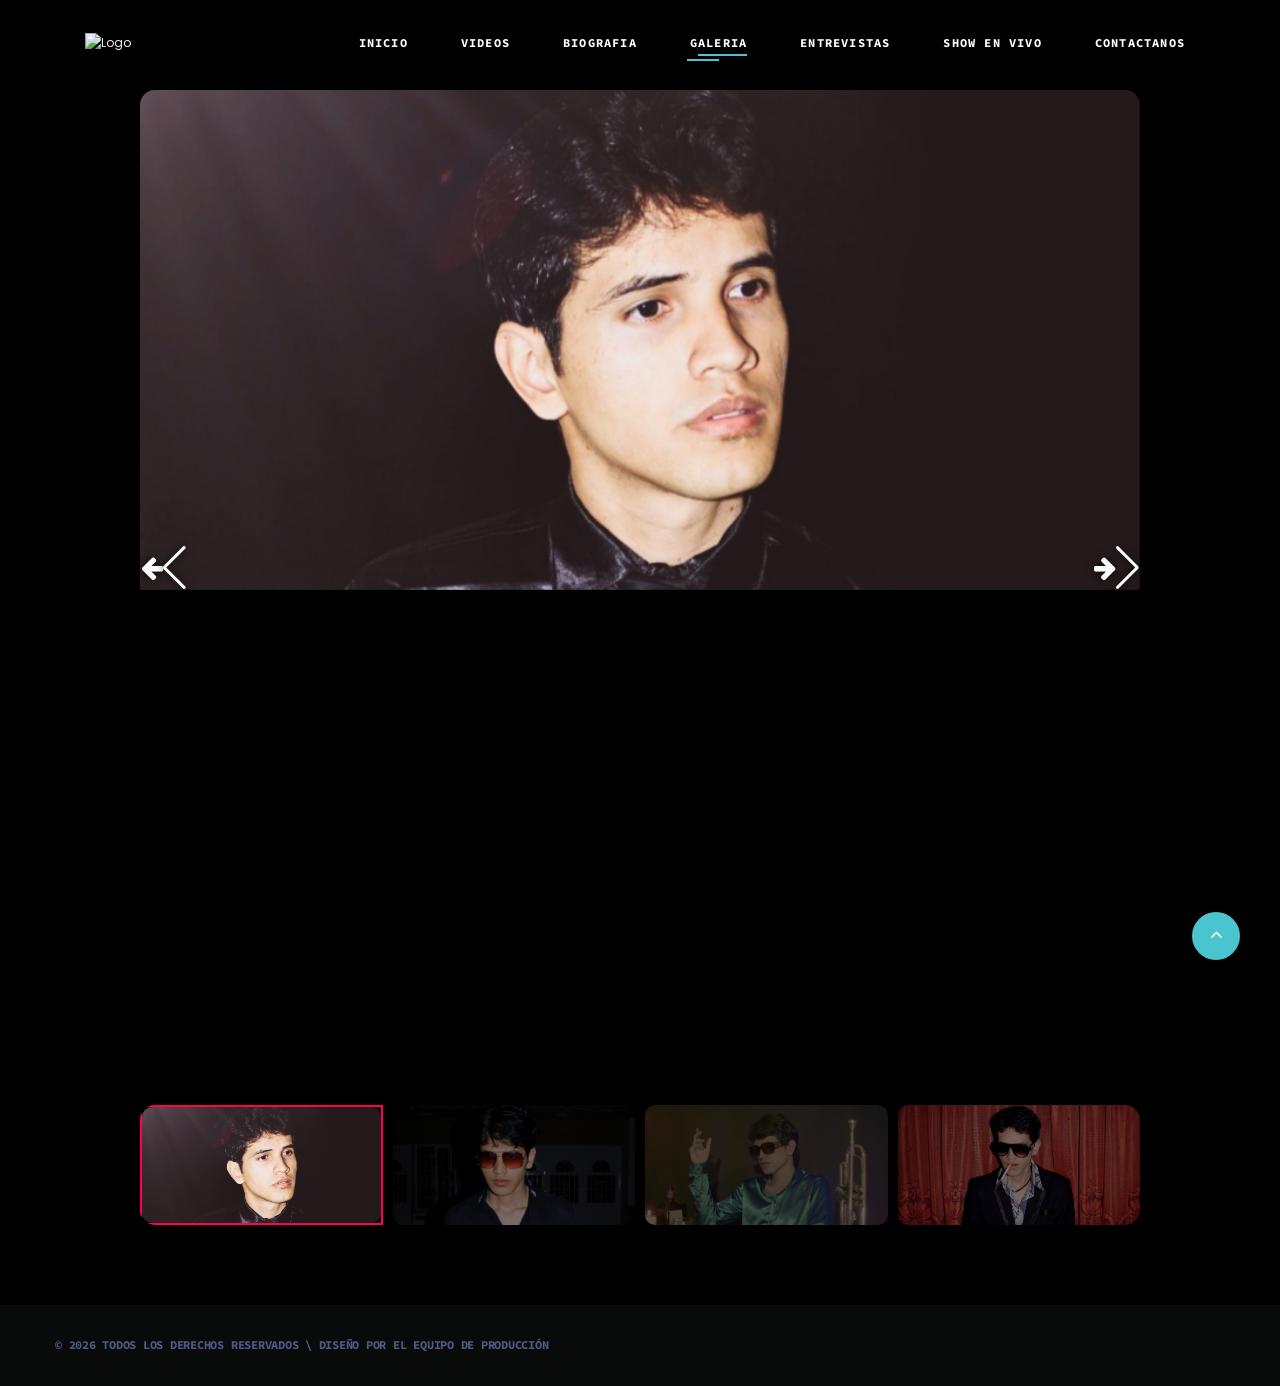
==== galeria.html @ f6b1ffc8 "Daviid glez Pagina web" ====
<!DOCTYPE html>
<html class="wide wow-animation" lang="en">
  <head>
    <title>Galeria</title>
    <meta charset="utf-8">
    <meta name="viewport" content="width=device-width, height=device-height, initial-scale=1.0">
    <meta http-equiv="X-UA-Compatible" content="IE=edge">
    <link rel="icon" href="imagenes/logo.png">
    <link rel="stylesheet" type="text/css" href="//fonts.googleapis.com/css?family=Lato:400,700%7COpen+Sans:400,600,700%7CSource+Code+Pro:300,400,500,600,700,900%7CNothing+You+Could+Do%7CPoppins:400,500">
    <link rel="stylesheet" href="css/bootstrap.css">
    <link rel="stylesheet" href="css/fonts.css">
    <link rel="stylesheet" href="css/style.css">
    <link rel="stylesheet" href="css/style10.css">

    <!-- SwiperJS CSS -->
    <link rel="stylesheet" href="https://cdn.jsdelivr.net/npm/swiper@11/swiper-bundle.min.css" />
    <!-- Lightbox2 CSS -->
    <link href="https://cdnjs.cloudflare.com/ajax/libs/lightbox2/2.11.4/css/lightbox.min.css" rel="stylesheet" />

    <style>
      /* Panel IE */
      .ie-panel {
        display: none;
        background: #212121;
        padding: 10px 0;
        box-shadow: 3px 3px 5px 0 rgba(0,0,0,.3);
        clear: both;
        text-align:center;
        position: relative;
        z-index: 1;
      }
      html.ie-10 .ie-panel, html.lt-ie-10 .ie-panel {display: block;}

      /* ===== Ajustes del logo ===== */
      .rd-navbar-panel {
        display: flex;
        align-items: center;
        justify-content: space-between;
        padding: 8px 15px;
      }

      .rd-navbar-toggle {
        margin-right: 10px;
      }

      .rd-navbar-brand {
        display: flex;
        align-items: center;
        justify-content: center;
        padding: 5px 15px;
      }

      .rd-navbar-brand img {
        max-height: 55px;   /* tamaño en escritorio */
        height: auto;
        width: auto;
        display: block;
      }

      @media (max-width: 768px) {
        .rd-navbar-brand img {
          max-height: 45px; /* tamaño en móvil */
        }
      }

      /* ===== Carrusel principal ===== */
      .swiper {
        width: 100%;
        max-width: 1000px;
        margin: 40px auto;
        border-radius: 15px;
        overflow: hidden;
        box-shadow: 0 10px 25px rgba(0,0,0,0.4);
      }
      .swiper-slide img {
        width: 100%;
        height: 500px;
        object-fit: cover;
        cursor: zoom-in;
      }

      /* Miniaturas */
      .swiper-thumbs {
        height: 120px;
        margin-top: 15px;
      }
      .swiper-thumbs .swiper-slide {
        opacity: 0.5;
        cursor: pointer;
      }
      .swiper-thumbs .swiper-slide-thumb-active {
        opacity: 1;
        border: 2px solid #ff0055;
      }
      .swiper-thumbs img {
        width: 100%;
        height: 100%;
        object-fit: cover;
        border-radius: 10px;
      }

      /* Flechas */
      .swiper-button-next, .swiper-button-prev {
        color: #fff;
        text-shadow: 0 0 10px rgba(0,0,0,0.8);
      }

      @media (max-width: 768px) {
        .swiper-slide img {
          height: 300px;
        }
        .swiper-thumbs {
          height: 80px;
        }
      }
    </style>
  </head>
  <body>
    <div class="ie-panel">
      <a href="http://windows.microsoft.com/en-US/internet-explorer/">
        <img src="images/ie8-panel/warning_bar_0000_us.jpg" height="42" width="820"
             alt="You are using an outdated browser. For a faster, safer browsing experience, upgrade for free today.">
      </a>
    </div>
    <div class="preloader">
      <div class="preloader-body">
        <div class="cssload-container"></div>
      </div>
    </div>

    <div class="page">
      <!-- Header -->
      <header class="section page-header">
        <div class="rd-navbar-wrap" style="position: fixed; top: 0; width: 100%; z-index: 100;">
          <nav class="rd-navbar rd-navbar-classic" data-layout="rd-navbar-fixed"
            data-sm-layout="rd-navbar-fixed" data-md-layout="rd-navbar-fixed"
            data-lg-layout="rd-navbar-fixed" data-lg-device-layout="rd-navbar-fixed"
            data-xl-layout="rd-navbar-static" data-xl-device-layout="rd-navbar-static"
            data-xxl-layout="rd-navbar-static" data-xxl-device-layout="rd-navbar-static"
            data-lg-stick-up-offset="46px" data-xl-stick-up-offset="46px"
            data-xxl-stick-up-offset="46px" data-lg-stick-up="true"
            data-xl-stick-up="true" data-xxl-stick-up="true">
            
            <div class="rd-navbar-main-outer">
              <div class="rd-navbar-main">
                <div class="rd-navbar-panel">
                  <div class="rd-navbar-brand">
                    <a class="brand" href="/galeria.html">
                      <img src="imagenes/logo.png" alt="Logo"/>
                    </a>
                  </div>
                  <button class="rd-navbar-toggle" data-rd-navbar-toggle=".rd-navbar-nav-wrap"><span></span></button>
                </div>
                <div class="rd-navbar-main-element">
                  <div class="rd-navbar-nav-wrap">
                    <ul class="rd-navbar-nav">
                      <li class="rd-nav-item"><a class="rd-nav-link" href="princi.html">INICIO</a></li>
                      <li class="rd-nav-item"><a class="rd-nav-link" href="Videos.html">VIDEOS</a></li>
                      <li class="rd-nav-item"><a class="rd-nav-link" href="about.html">BIOGRAFIA</a></li>
                      <li class="rd-nav-item active"><a class="rd-nav-link" href="galeria.html">GALERIA</a></li>
                      <li class="rd-nav-item"><a class="rd-nav-link" href="entrevistas.html">ENTREVISTAS</a></li>
                      <li class="rd-nav-item"><a class="rd-nav-link" href="show en vivo/index.html">SHOW EN VIVO</a></li>
                      <li class="rd-nav-item"><a class="rd-nav-link" href="Formulario.html">CONTACTANOS</a></li>
                    </ul>
                  </div>
                </div>
          </nav>
        </div>
      </header>
      <!-- Carrusel Galería con Lightbox -->
      <section>
        <div class="swiper mySwiper2">
          <div class="swiper-wrapper">
            <div class="swiper-slide">
              <a href="imagenes/2.jpg" data-lightbox="galeria" data-title="Imagen 1">
                <img src="imagenes/2.jpg" alt="Imagen 1">
              </a>
            </div>
            <div class="swiper-slide">
              <a href="imagenes/3.jpg" data-lightbox="galeria" data-title="Imagen 2">
                <img src="imagenes/3.jpg" alt="Imagen 2">
              </a>
            </div>
            <div class="swiper-slide">
              <a href="imagenes/4.jpg" data-lightbox="galeria" data-title="Imagen 3">
                <img src="imagenes/4.jpg" alt="Imagen 3">
             </a>
            </div>
            <div class="swiper-slide">
              <a href="imagenes/6.jpg" data-lightbox="galeria" data-title="Imagen 4">
                <img src="imagenes/6.jpg" alt="Imagen 5">
              </a>
              <div class="swiper-slide">
              <a href="imagenes/7.jpg" data-lightbox="galeria" data-title="Imagen 4">
                <img src="imagenes/7.jpg" alt="Imagen 5">
              </a>
            </div>
          </div>
          <!-- Flechas -->
          <div class="swiper-button-next"></div>
          <div class="swiper-button-prev"></div>
        </div>

        <!-- Miniaturas -->
        <div class="swiper mySwiper swiper-thumbs">
          <div class="swiper-wrapper">
            <div class="swiper-slide"><img src="imagenes/2.jpg"></div>
            <div class="swiper-slide"><img src="imagenes/3.jpg"></div>
            <div class="swiper-slide"><img src="imagenes/4.jpg"></div>
            <div class="swiper-slide"><img src="imagenes/6.jpg"></div>
            <div class="swiper-slide"><img src="imagenes/7.jpg"></div>
          </div>
        </div>
      </section>

      <!-- Footer -->
      <footer class="section footer-classic bg-default">
        <div class="container">
          <div class="row row-15">
            <div class="col-sm-6">
              <p class="rights">&copy; <span class="copyright-year"></span> Todos los derechos reservados \
                Diseño por el <a>Equipo de producción</a>
              </p>
            </div>
          </div>
        </div>
      </footer>
    </div>

    <div class="snackbars" id="form-output-global"></div>
    <script src="js/core.min.js"></script>
    <script src="js/script.js"></script>

    <!-- SwiperJS -->
    <script src="https://cdn.jsdelivr.net/npm/swiper@11/swiper-bundle.min.js"></script>
    <!-- Lightbox2 JS -->
    <script src="https://cdnjs.cloudflare.com/ajax/libs/lightbox2/2.11.4/js/lightbox.min.js"></script>

    <script>
      var swiperThumbs = new Swiper(".mySwiper", {
        spaceBetween: 10,
        slidesPerView: 4,
        freeMode: true,
        watchSlidesProgress: true,
      });

      var swiperMain = new Swiper(".mySwiper2", {
        spaceBetween: 10,
        loop: true,
        autoplay: {
          delay: 3000,
          disableOnInteraction: false,
        },
        navigation: {
          nextEl: ".swiper-button-next",
          prevEl: ".swiper-button-prev",
        },
        thumbs: {
          swiper: swiperThumbs,
        },
      });
    </script>
  </body>
</html>
---- css/fonts.css ----
/*
* Fonts
*//*
* Font Awesome Icons 4.7.0
*/@font-face {	font-family: 'FontAwesome';	src: url("../fonts/fontawesome-webfont.eot?v=4.7.0");	src: url("../fonts/fontawesome-webfont.eot?#iefix&v=4.7.0") format("embedded-opentype"), url("../fonts/fontawesome-webfont.woff2?v=4.7.0") format("woff2"), url("../fonts/fontawesome-webfont.woff?v=4.7.0") format("woff"), url("../fonts/fontawesome-webfont.ttf?v=4.7.0") format("truetype"), url("../fonts/fontawesome-webfont.svg?v=4.7.0#fontawesomeregular") format("svg");	font-weight: normal;	font-style: normal;}.fa {	display: inline-block;	font-family: 'FontAwesome';	font-size: inherit;	text-rendering: auto;	-webkit-font-smoothing: antialiased;	-moz-osx-font-smoothing: grayscale;}[class*='fa-']:before {	font-weight: 400;	font-family: 'FontAwesome';}/* makes the font 33% larger relative to the icon container */.fa-lg {	font-size: 1.33333333em;	line-height: 0.75em;	vertical-align: -15%;}.fa-2x {	font-size: 2em;}.fa-3x {	font-size: 3em;}.fa-4x {	font-size: 4em;}.fa-5x {	font-size: 5em;}.fa-fw {	width: 1.28571429em;	text-align: center;}.fa-ul {	padding-left: 0;	margin-left: 2.14285714em;	list-style-type: none;}.fa-ul > li {	position: relative;}.fa-li {	position: absolute;	left: -2.14285714em;	width: 2.14285714em;	top: 0.14285714em;	text-align: center;}.fa-li.fa-lg {	left: -1.85714286em;}.fa-border {	padding: .2em .25em .15em;	border: solid 0.08em #eeeeee;	border-radius: .1em;}.fa-pull-left {	float: left;}.fa-pull-right {	float: right;}.fa.fa-pull-left {	margin-right: .3em;}.fa.fa-pull-right {	margin-left: .3em;}/* Deprecated as of 4.4.0 */.pull-right {	float: right;}.pull-left {	float: left;}.fa.pull-left {	margin-right: .3em;}.fa.pull-right {	margin-left: .3em;}.fa-spin {	-webkit-animation: fa-spin 2s infinite linear;	animation: fa-spin 2s infinite linear;}.fa-pulse {	-webkit-animation: fa-spin 1s infinite steps(8);	animation: fa-spin 1s infinite steps(8);}@-webkit-keyframes fa-spin {	0% {		-webkit-transform: rotate(0deg);		transform: rotate(0deg);	}	100% {		-webkit-transform: rotate(359deg);		transform: rotate(359deg);	}}@keyframes fa-spin {	0% {		-webkit-transform: rotate(0deg);		transform: rotate(0deg);	}	100% {		-webkit-transform: rotate(359deg);		transform: rotate(359deg);	}}.fa-rotate-90 {	-ms-filter: "progid:DXImageTransform.Microsoft.BasicImage(rotation=1)";	-webkit-transform: rotate(90deg);	-ms-transform: rotate(90deg);	transform: rotate(90deg);}.fa-rotate-180 {	-ms-filter: "progid:DXImageTransform.Microsoft.BasicImage(rotation=2)";	-webkit-transform: rotate(180deg);	-ms-transform: rotate(180deg);	transform: rotate(180deg);}.fa-rotate-270 {	-ms-filter: "progid:DXImageTransform.Microsoft.BasicImage(rotation=3)";	-webkit-transform: rotate(270deg);	-ms-transform: rotate(270deg);	transform: rotate(270deg);}.fa-flip-horizontal {	-ms-filter: "progid:DXImageTransform.Microsoft.BasicImage(rotation=0, mirror=1)";	-webkit-transform: scale(-1, 1);	-ms-transform: scale(-1, 1);	transform: scale(-1, 1);}.fa-flip-vertical {	-ms-filter: "progid:DXImageTransform.Microsoft.BasicImage(rotation=2, mirror=1)";	-webkit-transform: scale(1, -1);	-ms-transform: scale(1, -1);	transform: scale(1, -1);}:root .fa-rotate-90,:root .fa-rotate-180,:root .fa-rotate-270,:root .fa-flip-horizontal,:root .fa-flip-vertical {	filter: none;}.fa-stack {	position: relative;	display: inline-block;	width: 2em;	height: 2em;	line-height: 2em;	vertical-align: middle;}.fa-stack-1x,.fa-stack-2x {	position: absolute;	left: 0;	width: 100%;	text-align: center;}.fa-stack-1x {	line-height: inherit;}.fa-stack-2x {	font-size: 2em;}.fa-inverse {	color: #ffffff;}/* Font Awesome uses the Unicode Private Use Area (PUA) to ensure screen
   readers do not read off random characters that represent icons */.fa-glass:before {	content: "\f000";}.fa-music:before {	content: "\f001";}.fa-search:before {	content: "\f002";}.fa-envelope-o:before {	content: "\f003";}.fa-heart:before {	content: "\f004";}.fa-star:before {	content: "\f005";}.fa-star-o:before {	content: "\f006";}.fa-user:before {	content: "\f007";}.fa-film:before {	content: "\f008";}.fa-th-large:before {	content: "\f009";}.fa-th:before {	content: "\f00a";}.fa-th-list:before {	content: "\f00b";}.fa-check:before {	content: "\f00c";}.fa-remove:before,.fa-close:before,.fa-times:before {	content: "\f00d";}.fa-search-plus:before {	content: "\f00e";}.fa-search-minus:before {	content: "\f010";}.fa-power-off:before {	content: "\f011";}.fa-signal:before {	content: "\f012";}.fa-gear:before,.fa-cog:before {	content: "\f013";}.fa-trash-o:before {	content: "\f014";}.fa-home:before {	content: "\f015";}.fa-file-o:before {	content: "\f016";}.fa-clock-o:before {	content: "\f017";}.fa-road:before {	content: "\f018";}.fa-download:before {	content: "\f019";}.fa-arrow-circle-o-down:before {	content: "\f01a";}.fa-arrow-circle-o-up:before {	content: "\f01b";}.fa-inbox:before {	content: "\f01c";}.fa-play-circle-o:before {	content: "\f01d";}.fa-rotate-right:before,.fa-repeat:before {	content: "\f01e";}.fa-refresh:before {	content: "\f021";}.fa-list-alt:before {	content: "\f022";}.fa-lock:before {	content: "\f023";}.fa-flag:before {	content: "\f024";}.fa-headphones:before {	content: "\f025";}.fa-volume-off:before {	content: "\f026";}.fa-volume-down:before {	content: "\f027";}.fa-volume-up:before {	content: "\f028";}.fa-qrcode:before {	content: "\f029";}.fa-barcode:before {	content: "\f02a";}.fa-tag:before {	content: "\f02b";}.fa-tags:before {	content: "\f02c";}.fa-book:before {	content: "\f02d";}.fa-bookmark:before {	content: "\f02e";}.fa-print:before {	content: "\f02f";}.fa-camera:before {	content: "\f030";}.fa-font:before {	content: "\f031";}.fa-bold:before {	content: "\f032";}.fa-italic:before {	content: "\f033";}.fa-text-height:before {	content: "\f034";}.fa-text-width:before {	content: "\f035";}.fa-align-left:before {	content: "\f036";}.fa-align-center:before {	content: "\f037";}.fa-align-right:before {	content: "\f038";}.fa-align-justify:before {	content: "\f039";}.fa-list:before {	content: "\f03a";}.fa-dedent:before,.fa-outdent:before {	content: "\f03b";}.fa-indent:before {	content: "\f03c";}.fa-video-camera:before {	content: "\f03d";}.fa-photo:before,.fa-image:before,.fa-picture-o:before {	content: "\f03e";}.fa-pencil:before {	content: "\f040";}.fa-map-marker:before {	content: "\f041";}.fa-adjust:before {	content: "\f042";}.fa-tint:before {	content: "\f043";}.fa-edit:before,.fa-pencil-square-o:before {	content: "\f044";}.fa-share-square-o:before {	content: "\f045";}.fa-check-square-o:before {	content: "\f046";}.fa-arrows:before {	content: "\f047";}.fa-step-backward:before {	content: "\f048";}.fa-fast-backward:before {	content: "\f049";}.fa-backward:before {	content: "\f04a";}.fa-play:before {	content: "\f04b";}.fa-pause:before {	content: "\f04c";}.fa-stop:before {	content: "\f04d";}.fa-forward:before {	content: "\f04e";}.fa-fast-forward:before {	content: "\f050";}.fa-step-forward:before {	content: "\f051";}.fa-eject:before {	content: "\f052";}.fa-chevron-left:before {	content: "\f053";}.fa-chevron-right:before {	content: "\f054";}.fa-plus-circle:before {	content: "\f055";}.fa-minus-circle:before {	content: "\f056";}.fa-times-circle:before {	content: "\f057";}.fa-check-circle:before {	content: "\f058";}.fa-question-circle:before {	content: "\f059";}.fa-info-circle:before {	content: "\f05a";}.fa-crosshairs:before {	content: "\f05b";}.fa-times-circle-o:before {	content: "\f05c";}.fa-check-circle-o:before {	content: "\f05d";}.fa-ban:before {	content: "\f05e";}.fa-arrow-left:before {	content: "\f060";}.fa-arrow-right:before {	content: "\f061";}.fa-arrow-up:before {	content: "\f062";}.fa-arrow-down:before {	content: "\f063";}.fa-mail-forward:before,.fa-share:before {	content: "\f064";}.fa-expand:before {	content: "\f065";}.fa-compress:before {	content: "\f066";}.fa-plus:before {	content: "\f067";}.fa-minus:before {	content: "\f068";}.fa-asterisk:before {	content: "\f069";}.fa-exclamation-circle:before {	content: "\f06a";}.fa-gift:before {	content: "\f06b";}.fa-leaf:before {	content: "\f06c";}.fa-fire:before {	content: "\f06d";}.fa-eye:before {	content: "\f06e";}.fa-eye-slash:before {	content: "\f070";}.fa-warning:before,.fa-exclamation-triangle:before {	content: "\f071";}.fa-plane:before {	content: "\f072";}.fa-calendar:before {	content: "\f073";}.fa-random:before {	content: "\f074";}.fa-comment:before {	content: "\f075";}.fa-magnet:before {	content: "\f076";}.fa-chevron-up:before {	content: "\f077";}.fa-chevron-down:before {	content: "\f078";}.fa-retweet:before {	content: "\f079";}.fa-shopping-cart:before {	content: "\f07a";}.fa-folder:before {	content: "\f07b";}.fa-folder-open:before {	content: "\f07c";}.fa-arrows-v:before {	content: "\f07d";}.fa-arrows-h:before {	content: "\f07e";}.fa-bar-chart-o:before,.fa-bar-chart:before {	content: "\f080";}.fa-twitter-square:before {	content: "\f081";}.fa-facebook-square:before {	content: "\f082";}.fa-camera-retro:before {	content: "\f083";}.fa-key:before {	content: "\f084";}.fa-gears:before,.fa-cogs:before {	content: "\f085";}.fa-comments:before {	content: "\f086";}.fa-thumbs-o-up:before {	content: "\f087";}.fa-thumbs-o-down:before {	content: "\f088";}.fa-star-half:before {	content: "\f089";}.fa-heart-o:before {	content: "\f08a";}.fa-sign-out:before {	content: "\f08b";}.fa-linkedin-square:before {	content: "\f08c";}.fa-thumb-tack:before {	content: "\f08d";}.fa-external-link:before {	content: "\f08e";}.fa-sign-in:before {	content: "\f090";}.fa-trophy:before {	content: "\f091";}.fa-github-square:before {	content: "\f092";}.fa-upload:before {	content: "\f093";}.fa-lemon-o:before {	content: "\f094";}.fa-phone:before {	content: "\f095";}.fa-square-o:before {	content: "\f096";}.fa-bookmark-o:before {	content: "\f097";}.fa-phone-square:before {	content: "\f098";}.fa-twitter:before {	content: "\f099";}.fa-facebook-f:before,.fa-facebook:before {	content: "\f09a";}.fa-github:before {	content: "\f09b";}.fa-unlock:before {	content: "\f09c";}.fa-credit-card:before {	content: "\f09d";}.fa-feed:before,.fa-rss:before {	content: "\f09e";}.fa-hdd-o:before {	content: "\f0a0";}.fa-bullhorn:before {	content: "\f0a1";}.fa-bell:before {	content: "\f0f3";}.fa-certificate:before {	content: "\f0a3";}.fa-hand-o-right:before {	content: "\f0a4";}.fa-hand-o-left:before {	content: "\f0a5";}.fa-hand-o-up:before {	content: "\f0a6";}.fa-hand-o-down:before {	content: "\f0a7";}.fa-arrow-circle-left:before {	content: "\f0a8";}.fa-arrow-circle-right:before {	content: "\f0a9";}.fa-arrow-circle-up:before {	content: "\f0aa";}.fa-arrow-circle-down:before {	content: "\f0ab";}.fa-globe:before {	content: "\f0ac";}.fa-wrench:before {	content: "\f0ad";}.fa-tasks:before {	content: "\f0ae";}.fa-filter:before {	content: "\f0b0";}.fa-briefcase:before {	content: "\f0b1";}.fa-arrows-alt:before {	content: "\f0b2";}.fa-group:before,.fa-users:before {	content: "\f0c0";}.fa-chain:before,.fa-link:before {	content: "\f0c1";}.fa-cloud:before {	content: "\f0c2";}.fa-flask:before {	content: "\f0c3";}.fa-cut:before,.fa-scissors:before {	content: "\f0c4";}.fa-copy:before,.fa-files-o:before {	content: "\f0c5";}.fa-paperclip:before {	content: "\f0c6";}.fa-save:before,.fa-floppy-o:before {	content: "\f0c7";}.fa-square:before {	content: "\f0c8";}.fa-navicon:before,.fa-reorder:before,.fa-bars:before {	content: "\f0c9";}.fa-list-ul:before {	content: "\f0ca";}.fa-list-ol:before {	content: "\f0cb";}.fa-strikethrough:before {	content: "\f0cc";}.fa-underline:before {	content: "\f0cd";}.fa-table:before {	content: "\f0ce";}.fa-magic:before {	content: "\f0d0";}.fa-truck:before {	content: "\f0d1";}.fa-pinterest:before {	content: "\f0d2";}.fa-pinterest-square:before {	content: "\f0d3";}.fa-google-plus-square:before {	content: "\f0d4";}.fa-google-plus:before {	content: "\f0d5";}.fa-money:before {	content: "\f0d6";}.fa-caret-down:before {	content: "\f0d7";}.fa-caret-up:before {	content: "\f0d8";}.fa-caret-left:before {	content: "\f0d9";}.fa-caret-right:before {	content: "\f0da";}.fa-columns:before {	content: "\f0db";}.fa-unsorted:before,.fa-sort:before {	content: "\f0dc";}.fa-sort-down:before,.fa-sort-desc:before {	content: "\f0dd";}.fa-sort-up:before,.fa-sort-asc:before {	content: "\f0de";}.fa-envelope:before {	content: "\f0e0";}.fa-linkedin:before {	content: "\f0e1";}.fa-rotate-left:before,.fa-undo:before {	content: "\f0e2";}.fa-legal:before,.fa-gavel:before {	content: "\f0e3";}.fa-dashboard:before,.fa-tachometer:before {	content: "\f0e4";}.fa-comment-o:before {	content: "\f0e5";}.fa-comments-o:before {	content: "\f0e6";}.fa-flash:before,.fa-bolt:before {	content: "\f0e7";}.fa-sitemap:before {	content: "\f0e8";}.fa-umbrella:before {	content: "\f0e9";}.fa-paste:before,.fa-clipboard:before {	content: "\f0ea";}.fa-lightbulb-o:before {	content: "\f0eb";}.fa-exchange:before {	content: "\f0ec";}.fa-cloud-download:before {	content: "\f0ed";}.fa-cloud-upload:before {	content: "\f0ee";}.fa-user-md:before {	content: "\f0f0";}.fa-stethoscope:before {	content: "\f0f1";}.fa-suitcase:before {	content: "\f0f2";}.fa-bell-o:before {	content: "\f0a2";}.fa-coffee:before {	content: "\f0f4";}.fa-cutlery:before {	content: "\f0f5";}.fa-file-text-o:before {	content: "\f0f6";}.fa-building-o:before {	content: "\f0f7";}.fa-hospital-o:before {	content: "\f0f8";}.fa-ambulance:before {	content: "\f0f9";}.fa-medkit:before {	content: "\f0fa";}.fa-fighter-jet:before {	content: "\f0fb";}.fa-beer:before {	content: "\f0fc";}.fa-h-square:before {	content: "\f0fd";}.fa-plus-square:before {	content: "\f0fe";}.fa-angle-double-left:before {	content: "\f100";}.fa-angle-double-right:before {	content: "\f101";}.fa-angle-double-up:before {	content: "\f102";}.fa-angle-double-down:before {	content: "\f103";}.fa-angle-left:before {	content: "\f104";}.fa-angle-right:before {	content: "\f105";}.fa-angle-up:before {	content: "\f106";}.fa-angle-down:before {	content: "\f107";}.fa-desktop:before {	content: "\f108";}.fa-laptop:before {	content: "\f109";}.fa-tablet:before {	content: "\f10a";}.fa-mobile-phone:before,.fa-mobile:before {	content: "\f10b";}.fa-circle-o:before {	content: "\f10c";}.fa-quote-left:before {	content: "\f10d";}.fa-quote-right:before {	content: "\f10e";}.fa-spinner:before {	content: "\f110";}.fa-circle:before {	content: "\f111";}.fa-mail-reply:before,.fa-reply:before {	content: "\f112";}.fa-github-alt:before {	content: "\f113";}.fa-folder-o:before {	content: "\f114";}.fa-folder-open-o:before {	content: "\f115";}.fa-smile-o:before {	content: "\f118";}.fa-frown-o:before {	content: "\f119";}.fa-meh-o:before {	content: "\f11a";}.fa-gamepad:before {	content: "\f11b";}.fa-keyboard-o:before {	content: "\f11c";}.fa-flag-o:before {	content: "\f11d";}.fa-flag-checkered:before {	content: "\f11e";}.fa-terminal:before {	content: "\f120";}.fa-code:before {	content: "\f121";}.fa-mail-reply-all:before,.fa-reply-all:before {	content: "\f122";}.fa-star-half-empty:before,.fa-star-half-full:before,.fa-star-half-o:before {	content: "\f123";}.fa-location-arrow:before {	content: "\f124";}.fa-crop:before {	content: "\f125";}.fa-code-fork:before {	content: "\f126";}.fa-unlink:before,.fa-chain-broken:before {	content: "\f127";}.fa-question:before {	content: "\f128";}.fa-info:before {	content: "\f129";}.fa-exclamation:before {	content: "\f12a";}.fa-superscript:before {	content: "\f12b";}.fa-subscript:before {	content: "\f12c";}.fa-eraser:before {	content: "\f12d";}.fa-puzzle-piece:before {	content: "\f12e";}.fa-microphone:before {	content: "\f130";}.fa-microphone-slash:before {	content: "\f131";}.fa-shield:before {	content: "\f132";}.fa-calendar-o:before {	content: "\f133";}.fa-fire-extinguisher:before {	content: "\f134";}.fa-rocket:before {	content: "\f135";}.fa-maxcdn:before {	content: "\f136";}.fa-chevron-circle-left:before {	content: "\f137";}.fa-chevron-circle-right:before {	content: "\f138";}.fa-chevron-circle-up:before {	content: "\f139";}.fa-chevron-circle-down:before {	content: "\f13a";}.fa-html5:before {	content: "\f13b";}.fa-css3:before {	content: "\f13c";}.fa-anchor:before {	content: "\f13d";}.fa-unlock-alt:before {	content: "\f13e";}.fa-bullseye:before {	content: "\f140";}.fa-ellipsis-h:before {	content: "\f141";}.fa-ellipsis-v:before {	content: "\f142";}.fa-rss-square:before {	content: "\f143";}.fa-play-circle:before {	content: "\f144";}.fa-ticket:before {	content: "\f145";}.fa-minus-square:before {	content: "\f146";}.fa-minus-square-o:before {	content: "\f147";}.fa-level-up:before {	content: "\f148";}.fa-level-down:before {	content: "\f149";}.fa-check-square:before {	content: "\f14a";}.fa-pencil-square:before {	content: "\f14b";}.fa-external-link-square:before {	content: "\f14c";}.fa-share-square:before {	content: "\f14d";}.fa-compass:before {	content: "\f14e";}.fa-toggle-down:before,.fa-caret-square-o-down:before {	content: "\f150";}.fa-toggle-up:before,.fa-caret-square-o-up:before {	content: "\f151";}.fa-toggle-right:before,.fa-caret-square-o-right:before {	content: "\f152";}.fa-euro:before,.fa-eur:before {	content: "\f153";}.fa-gbp:before {	content: "\f154";}.fa-dollar:before,.fa-usd:before {	content: "\f155";}.fa-rupee:before,.fa-inr:before {	content: "\f156";}.fa-cny:before,.fa-rmb:before,.fa-yen:before,.fa-jpy:before {	content: "\f157";}.fa-ruble:before,.fa-rouble:before,.fa-rub:before {	content: "\f158";}.fa-won:before,.fa-krw:before {	content: "\f159";}.fa-bitcoin:before,.fa-btc:before {	content: "\f15a";}.fa-file:before {	content: "\f15b";}.fa-file-text:before {	content: "\f15c";}.fa-sort-alpha-asc:before {	content: "\f15d";}.fa-sort-alpha-desc:before {	content: "\f15e";}.fa-sort-amount-asc:before {	content: "\f160";}.fa-sort-amount-desc:before {	content: "\f161";}.fa-sort-numeric-asc:before {	content: "\f162";}.fa-sort-numeric-desc:before {	content: "\f163";}.fa-thumbs-up:before {	content: "\f164";}.fa-thumbs-down:before {	content: "\f165";}.fa-youtube-square:before {	content: "\f166";}.fa-youtube:before {	content: "\f167";}.fa-xing:before {	content: "\f168";}.fa-xing-square:before {	content: "\f169";}.fa-youtube-play:before {	content: "\f16a";}.fa-dropbox:before {	content: "\f16b";}.fa-stack-overflow:before {	content: "\f16c";}.fa-instagram:before {	content: "\f16d";}.fa-flickr:before {	content: "\f16e";}.fa-adn:before {	content: "\f170";}.fa-bitbucket:before {	content: "\f171";}.fa-bitbucket-square:before {	content: "\f172";}.fa-tumblr:before {	content: "\f173";}.fa-tumblr-square:before {	content: "\f174";}.fa-long-arrow-down:before {	content: "\f175";}.fa-long-arrow-up:before {	content: "\f176";}.fa-long-arrow-left:before {	content: "\f177";}.fa-long-arrow-right:before {	content: "\f178";}.fa-apple:before {	content: "\f179";}.fa-windows:before {	content: "\f17a";}.fa-android:before {	content: "\f17b";}.fa-linux:before {	content: "\f17c";}.fa-dribbble:before {	content: "\f17d";}.fa-skype:before {	content: "\f17e";}.fa-foursquare:before {	content: "\f180";}.fa-trello:before {	content: "\f181";}.fa-female:before {	content: "\f182";}.fa-male:before {	content: "\f183";}.fa-gittip:before,.fa-gratipay:before {	content: "\f184";}.fa-sun-o:before {	content: "\f185";}.fa-moon-o:before {	content: "\f186";}.fa-archive:before {	content: "\f187";}.fa-bug:before {	content: "\f188";}.fa-vk:before {	content: "\f189";}.fa-weibo:before {	content: "\f18a";}.fa-renren:before {	content: "\f18b";}.fa-pagelines:before {	content: "\f18c";}.fa-stack-exchange:before {	content: "\f18d";}.fa-arrow-circle-o-right:before {	content: "\f18e";}.fa-arrow-circle-o-left:before {	content: "\f190";}.fa-toggle-left:before,.fa-caret-square-o-left:before {	content: "\f191";}.fa-dot-circle-o:before {	content: "\f192";}.fa-wheelchair:before {	content: "\f193";}.fa-vimeo-square:before {	content: "\f194";}.fa-turkish-lira:before,.fa-try:before {	content: "\f195";}.fa-plus-square-o:before {	content: "\f196";}.fa-space-shuttle:before {	content: "\f197";}.fa-slack:before {	content: "\f198";}.fa-envelope-square:before {	content: "\f199";}.fa-wordpress:before {	content: "\f19a";}.fa-openid:before {	content: "\f19b";}.fa-institution:before,.fa-bank:before,.fa-university:before {	content: "\f19c";}.fa-mortar-board:before,.fa-graduation-cap:before {	content: "\f19d";}.fa-yahoo:before {	content: "\f19e";}.fa-google:before {	content: "\f1a0";}.fa-reddit:before {	content: "\f1a1";}.fa-reddit-square:before {	content: "\f1a2";}.fa-stumbleupon-circle:before {	content: "\f1a3";}.fa-stumbleupon:before {	content: "\f1a4";}.fa-delicious:before {	content: "\f1a5";}.fa-digg:before {	content: "\f1a6";}.fa-pied-piper-pp:before {	content: "\f1a7";}.fa-pied-piper-alt:before {	content: "\f1a8";}.fa-drupal:before {	content: "\f1a9";}.fa-joomla:before {	content: "\f1aa";}.fa-language:before {	content: "\f1ab";}.fa-fax:before {	content: "\f1ac";}.fa-building:before {	content: "\f1ad";}.fa-child:before {	content: "\f1ae";}.fa-paw:before {	content: "\f1b0";}.fa-spoon:before {	content: "\f1b1";}.fa-cube:before {	content: "\f1b2";}.fa-cubes:before {	content: "\f1b3";}.fa-behance:before {	content: "\f1b4";}.fa-behance-square:before {	content: "\f1b5";}.fa-steam:before {	content: "\f1b6";}.fa-steam-square:before {	content: "\f1b7";}.fa-recycle:before {	content: "\f1b8";}.fa-automobile:before,.fa-car:before {	content: "\f1b9";}.fa-cab:before,.fa-taxi:before {	content: "\f1ba";}.fa-tree:before {	content: "\f1bb";}.fa-spotify:before {	content: "\f1bc";}.fa-deviantart:before {	content: "\f1bd";}.fa-soundcloud:before {	content: "\f1be";}.fa-database:before {	content: "\f1c0";}.fa-file-pdf-o:before {	content: "\f1c1";}.fa-file-word-o:before {	content: "\f1c2";}.fa-file-excel-o:before {	content: "\f1c3";}.fa-file-powerpoint-o:before {	content: "\f1c4";}.fa-file-photo-o:before,.fa-file-picture-o:before,.fa-file-image-o:before {	content: "\f1c5";}.fa-file-zip-o:before,.fa-file-archive-o:before {	content: "\f1c6";}.fa-file-sound-o:before,.fa-file-audio-o:before {	content: "\f1c7";}.fa-file-movie-o:before,.fa-file-video-o:before {	content: "\f1c8";}.fa-file-code-o:before {	content: "\f1c9";}.fa-vine:before {	content: "\f1ca";}.fa-codepen:before {	content: "\f1cb";}.fa-jsfiddle:before {	content: "\f1cc";}.fa-life-bouy:before,.fa-life-buoy:before,.fa-life-saver:before,.fa-support:before,.fa-life-ring:before {	content: "\f1cd";}.fa-circle-o-notch:before {	content: "\f1ce";}.fa-ra:before,.fa-resistance:before,.fa-rebel:before {	content: "\f1d0";}.fa-ge:before,.fa-empire:before {	content: "\f1d1";}.fa-git-square:before {	content: "\f1d2";}.fa-git:before {	content: "\f1d3";}.fa-y-combinator-square:before,.fa-yc-square:before,.fa-hacker-news:before {	content: "\f1d4";}.fa-tencent-weibo:before {	content: "\f1d5";}.fa-qq:before {	content: "\f1d6";}.fa-wechat:before,.fa-weixin:before {	content: "\f1d7";}.fa-send:before,.fa-paper-plane:before {	content: "\f1d8";}.fa-send-o:before,.fa-paper-plane-o:before {	content: "\f1d9";}.fa-history:before {	content: "\f1da";}.fa-circle-thin:before {	content: "\f1db";}.fa-header:before {	content: "\f1dc";}.fa-paragraph:before {	content: "\f1dd";}.fa-sliders:before {	content: "\f1de";}.fa-share-alt:before {	content: "\f1e0";}.fa-share-alt-square:before {	content: "\f1e1";}.fa-bomb:before {	content: "\f1e2";}.fa-soccer-ball-o:before,.fa-futbol-o:before {	content: "\f1e3";}.fa-tty:before {	content: "\f1e4";}.fa-binoculars:before {	content: "\f1e5";}.fa-plug:before {	content: "\f1e6";}.fa-slideshare:before {	content: "\f1e7";}.fa-twitch:before {	content: "\f1e8";}.fa-yelp:before {	content: "\f1e9";}.fa-newspaper-o:before {	content: "\f1ea";}.fa-wifi:before {	content: "\f1eb";}.fa-calculator:before {	content: "\f1ec";}.fa-paypal:before {	content: "\f1ed";}.fa-google-wallet:before {	content: "\f1ee";}.fa-cc-visa:before {	content: "\f1f0";}.fa-cc-mastercard:before {	content: "\f1f1";}.fa-cc-discover:before {	content: "\f1f2";}.fa-cc-amex:before {	content: "\f1f3";}.fa-cc-paypal:before {	content: "\f1f4";}.fa-cc-stripe:before {	content: "\f1f5";}.fa-bell-slash:before {	content: "\f1f6";}.fa-bell-slash-o:before {	content: "\f1f7";}.fa-trash:before {	content: "\f1f8";}.fa-copyright:before {	content: "\f1f9";}.fa-at:before {	content: "\f1fa";}.fa-eyedropper:before {	content: "\f1fb";}.fa-paint-brush:before {	content: "\f1fc";}.fa-birthday-cake:before {	content: "\f1fd";}.fa-area-chart:before {	content: "\f1fe";}.fa-pie-chart:before {	content: "\f200";}.fa-line-chart:before {	content: "\f201";}.fa-lastfm:before {	content: "\f202";}.fa-lastfm-square:before {	content: "\f203";}.fa-toggle-off:before {	content: "\f204";}.fa-toggle-on:before {	content: "\f205";}.fa-bicycle:before {	content: "\f206";}.fa-bus:before {	content: "\f207";}.fa-ioxhost:before {	content: "\f208";}.fa-angellist:before {	content: "\f209";}.fa-cc:before {	content: "\f20a";}.fa-shekel:before,.fa-sheqel:before,.fa-ils:before {	content: "\f20b";}.fa-meanpath:before {	content: "\f20c";}.fa-buysellads:before {	content: "\f20d";}.fa-connectdevelop:before {	content: "\f20e";}.fa-dashcube:before {	content: "\f210";}.fa-forumbee:before {	content: "\f211";}.fa-leanpub:before {	content: "\f212";}.fa-sellsy:before {	content: "\f213";}.fa-shirtsinbulk:before {	content: "\f214";}.fa-simplybuilt:before {	content: "\f215";}.fa-skyatlas:before {	content: "\f216";}.fa-cart-plus:before {	content: "\f217";}.fa-cart-arrow-down:before {	content: "\f218";}.fa-diamond:before {	content: "\f219";}.fa-ship:before {	content: "\f21a";}.fa-user-secret:before {	content: "\f21b";}.fa-motorcycle:before {	content: "\f21c";}.fa-street-view:before {	content: "\f21d";}.fa-heartbeat:before {	content: "\f21e";}.fa-venus:before {	content: "\f221";}.fa-mars:before {	content: "\f222";}.fa-mercury:before {	content: "\f223";}.fa-intersex:before,.fa-transgender:before {	content: "\f224";}.fa-transgender-alt:before {	content: "\f225";}.fa-venus-double:before {	content: "\f226";}.fa-mars-double:before {	content: "\f227";}.fa-venus-mars:before {	content: "\f228";}.fa-mars-stroke:before {	content: "\f229";}.fa-mars-stroke-v:before {	content: "\f22a";}.fa-mars-stroke-h:before {	content: "\f22b";}.fa-neuter:before {	content: "\f22c";}.fa-genderless:before {	content: "\f22d";}.fa-facebook-official:before {	content: "\f230";}.fa-pinterest-p:before {	content: "\f231";}.fa-whatsapp:before {	content: "\f232";}.fa-server:before {	content: "\f233";}.fa-user-plus:before {	content: "\f234";}.fa-user-times:before {	content: "\f235";}.fa-hotel:before,.fa-bed:before {	content: "\f236";}.fa-viacoin:before {	content: "\f237";}.fa-train:before {	content: "\f238";}.fa-subway:before {	content: "\f239";}.fa-medium:before {	content: "\f23a";}.fa-yc:before,.fa-y-combinator:before {	content: "\f23b";}.fa-optin-monster:before {	content: "\f23c";}.fa-opencart:before {	content: "\f23d";}.fa-expeditedssl:before {	content: "\f23e";}.fa-battery-4:before,.fa-battery:before,.fa-battery-full:before {	content: "\f240";}.fa-battery-3:before,.fa-battery-three-quarters:before {	content: "\f241";}.fa-battery-2:before,.fa-battery-half:before {	content: "\f242";}.fa-battery-1:before,.fa-battery-quarter:before {	content: "\f243";}.fa-battery-0:before,.fa-battery-empty:before {	content: "\f244";}.fa-mouse-pointer:before {	content: "\f245";}.fa-i-cursor:before {	content: "\f246";}.fa-object-group:before {	content: "\f247";}.fa-object-ungroup:before {	content: "\f248";}.fa-sticky-note:before {	content: "\f249";}.fa-sticky-note-o:before {	content: "\f24a";}.fa-cc-jcb:before {	content: "\f24b";}.fa-cc-diners-club:before {	content: "\f24c";}.fa-clone:before {	content: "\f24d";}.fa-balance-scale:before {	content: "\f24e";}.fa-hourglass-o:before {	content: "\f250";}.fa-hourglass-1:before,.fa-hourglass-start:before {	content: "\f251";}.fa-hourglass-2:before,.fa-hourglass-half:before {	content: "\f252";}.fa-hourglass-3:before,.fa-hourglass-end:before {	content: "\f253";}.fa-hourglass:before {	content: "\f254";}.fa-hand-grab-o:before,.fa-hand-rock-o:before {	content: "\f255";}.fa-hand-stop-o:before,.fa-hand-paper-o:before {	content: "\f256";}.fa-hand-scissors-o:before {	content: "\f257";}.fa-hand-lizard-o:before {	content: "\f258";}.fa-hand-spock-o:before {	content: "\f259";}.fa-hand-pointer-o:before {	content: "\f25a";}.fa-hand-peace-o:before {	content: "\f25b";}.fa-trademark:before {	content: "\f25c";}.fa-registered:before {	content: "\f25d";}.fa-creative-commons:before {	content: "\f25e";}.fa-gg:before {	content: "\f260";}.fa-gg-circle:before {	content: "\f261";}.fa-tripadvisor:before {	content: "\f262";}.fa-odnoklassniki:before {	content: "\f263";}.fa-odnoklassniki-square:before {	content: "\f264";}.fa-get-pocket:before {	content: "\f265";}.fa-wikipedia-w:before {	content: "\f266";}.fa-safari:before {	content: "\f267";}.fa-chrome:before {	content: "\f268";}.fa-firefox:before {	content: "\f269";}.fa-opera:before {	content: "\f26a";}.fa-internet-explorer:before {	content: "\f26b";}.fa-tv:before,.fa-television:before {	content: "\f26c";}.fa-contao:before {	content: "\f26d";}.fa-500px:before {	content: "\f26e";}.fa-amazon:before {	content: "\f270";}.fa-calendar-plus-o:before {	content: "\f271";}.fa-calendar-minus-o:before {	content: "\f272";}.fa-calendar-times-o:before {	content: "\f273";}.fa-calendar-check-o:before {	content: "\f274";}.fa-industry:before {	content: "\f275";}.fa-map-pin:before {	content: "\f276";}.fa-map-signs:before {	content: "\f277";}.fa-map-o:before {	content: "\f278";}.fa-map:before {	content: "\f279";}.fa-commenting:before {	content: "\f27a";}.fa-commenting-o:before {	content: "\f27b";}.fa-houzz:before {	content: "\f27c";}.fa-vimeo:before {	content: "\f27d";}.fa-black-tie:before {	content: "\f27e";}.fa-fonticons:before {	content: "\f280";}.fa-reddit-alien:before {	content: "\f281";}.fa-edge:before {	content: "\f282";}.fa-credit-card-alt:before {	content: "\f283";}.fa-codiepie:before {	content: "\f284";}.fa-modx:before {	content: "\f285";}.fa-fort-awesome:before {	content: "\f286";}.fa-usb:before {	content: "\f287";}.fa-product-hunt:before {	content: "\f288";}.fa-mixcloud:before {	content: "\f289";}.fa-scribd:before {	content: "\f28a";}.fa-pause-circle:before {	content: "\f28b";}.fa-pause-circle-o:before {	content: "\f28c";}.fa-stop-circle:before {	content: "\f28d";}.fa-stop-circle-o:before {	content: "\f28e";}.fa-shopping-bag:before {	content: "\f290";}.fa-shopping-basket:before {	content: "\f291";}.fa-hashtag:before {	content: "\f292";}.fa-bluetooth:before {	content: "\f293";}.fa-bluetooth-b:before {	content: "\f294";}.fa-percent:before {	content: "\f295";}.fa-gitlab:before {	content: "\f296";}.fa-wpbeginner:before {	content: "\f297";}.fa-wpforms:before {	content: "\f298";}.fa-envira:before {	content: "\f299";}.fa-universal-access:before {	content: "\f29a";}.fa-wheelchair-alt:before {	content: "\f29b";}.fa-question-circle-o:before {	content: "\f29c";}.fa-blind:before {	content: "\f29d";}.fa-audio-description:before {	content: "\f29e";}.fa-volume-control-phone:before {	content: "\f2a0";}.fa-braille:before {	content: "\f2a1";}.fa-assistive-listening-systems:before {	content: "\f2a2";}.fa-asl-interpreting:before,.fa-american-sign-language-interpreting:before {	content: "\f2a3";}.fa-deafness:before,.fa-hard-of-hearing:before,.fa-deaf:before {	content: "\f2a4";}.fa-glide:before {	content: "\f2a5";}.fa-glide-g:before {	content: "\f2a6";}.fa-signing:before,.fa-sign-language:before {	content: "\f2a7";}.fa-low-vision:before {	content: "\f2a8";}.fa-viadeo:before {	content: "\f2a9";}.fa-viadeo-square:before {	content: "\f2aa";}.fa-snapchat:before {	content: "\f2ab";}.fa-snapchat-ghost:before {	content: "\f2ac";}.fa-snapchat-square:before {	content: "\f2ad";}.fa-pied-piper:before {	content: "\f2ae";}.fa-first-order:before {	content: "\f2b0";}.fa-yoast:before {	content: "\f2b1";}.fa-themeisle:before {	content: "\f2b2";}.fa-google-plus-circle:before,.fa-google-plus-official:before {	content: "\f2b3";}.fa-fa:before,.fa-font-awesome:before {	content: "\f2b4";}.fa-handshake-o:before {	content: "\f2b5";}.fa-envelope-open:before {	content: "\f2b6";}.fa-envelope-open-o:before {	content: "\f2b7";}.fa-linode:before {	content: "\f2b8";}.fa-address-book:before {	content: "\f2b9";}.fa-address-book-o:before {	content: "\f2ba";}.fa-vcard:before,.fa-address-card:before {	content: "\f2bb";}.fa-vcard-o:before,.fa-address-card-o:before {	content: "\f2bc";}.fa-user-circle:before {	content: "\f2bd";}.fa-user-circle-o:before {	content: "\f2be";}.fa-user-o:before {	content: "\f2c0";}.fa-id-badge:before {	content: "\f2c1";}.fa-drivers-license:before,.fa-id-card:before {	content: "\f2c2";}.fa-drivers-license-o:before,.fa-id-card-o:before {	content: "\f2c3";}.fa-quora:before {	content: "\f2c4";}.fa-free-code-camp:before {	content: "\f2c5";}.fa-telegram:before {	content: "\f2c6";}.fa-thermometer-4:before,.fa-thermometer:before,.fa-thermometer-full:before {	content: "\f2c7";}.fa-thermometer-3:before,.fa-thermometer-three-quarters:before {	content: "\f2c8";}.fa-thermometer-2:before,.fa-thermometer-half:before {	content: "\f2c9";}.fa-thermometer-1:before,.fa-thermometer-quarter:before {	content: "\f2ca";}.fa-thermometer-0:before,.fa-thermometer-empty:before {	content: "\f2cb";}.fa-shower:before {	content: "\f2cc";}.fa-bathtub:before,.fa-s15:before,.fa-bath:before {	content: "\f2cd";}.fa-podcast:before {	content: "\f2ce";}.fa-window-maximize:before {	content: "\f2d0";}.fa-window-minimize:before {	content: "\f2d1";}.fa-window-restore:before {	content: "\f2d2";}.fa-times-rectangle:before,.fa-window-close:before {	content: "\f2d3";}.fa-times-rectangle-o:before,.fa-window-close-o:before {	content: "\f2d4";}.fa-bandcamp:before {	content: "\f2d5";}.fa-grav:before {	content: "\f2d6";}.fa-etsy:before {	content: "\f2d7";}.fa-imdb:before {	content: "\f2d8";}.fa-ravelry:before {	content: "\f2d9";}.fa-eercast:before {	content: "\f2da";}.fa-microchip:before {	content: "\f2db";}.fa-snowflake-o:before {	content: "\f2dc";}.fa-superpowers:before {	content: "\f2dd";}.fa-wpexplorer:before {	content: "\f2de";}.fa-meetup:before {	content: "\f2e0";}.sr-only {	position: absolute;	width: 1px;	height: 1px;	padding: 0;	margin: -1px;	overflow: hidden;	clip: rect(0, 0, 0, 0);	border: 0;}.sr-only-focusable:active,.sr-only-focusable:focus {	position: static;	width: auto;	height: auto;	margin: 0;	overflow: visible;	clip: auto;}/*
* Material Design Icons
*/@font-face {	font-family: "Material Design Icons";	src: url("../fonts/materialdesignicons-webfont.eot?v=1.4.57");	src: url("../fonts/materialdesignicons-webfont.eot?#iefix&v=1.4.57") format("embedded-opentype"), url("../fonts/materialdesignicons-webfont.woff2?v=1.4.57") format("woff2"), url("../fonts/materialdesignicons-webfont.woff?v=1.4.57") format("woff"), url("../fonts/materialdesignicons-webfont.ttf?v=1.4.57") format("truetype"), url("../fonts/materialdesignicons-webfont.svg?v=1.4.57#materialdesigniconsregular") format("svg");	font-weight: normal;	font-style: normal;}.mdi {	display: inline-block;	font: normal normal normal 24px/1 "Material Design Icons";	font-size: inherit;	text-rendering: auto;	-webkit-font-smoothing: antialiased;	-moz-osx-font-smoothing: grayscale;	transform: translate(0, 0);}.mdi-access-point:before {	content: "\f101";}.mdi-access-point-network:before {	content: "\f102";}.mdi-account:before {	content: "\f103";}.mdi-account-alert:before {	content: "\f104";}.mdi-account-box:before {	content: "\f105";}.mdi-account-box-outline:before {	content: "\f106";}.mdi-account-check:before {	content: "\f107";}.mdi-account-circle:before {	content: "\f108";}.mdi-account-convert:before {	content: "\f109";}.mdi-account-key:before {	content: "\f10a";}.mdi-account-location:before {	content: "\f10b";}.mdi-account-minus:before {	content: "\f10c";}.mdi-account-multiple:before {	content: "\f10d";}.mdi-account-multiple-outline:before {	content: "\f10e";}.mdi-account-multiple-plus:before {	content: "\f10f";}.mdi-account-network:before {	content: "\f110";}.mdi-account-off:before {	content: "\f111";}.mdi-account-outline:before {	content: "\f112";}.mdi-account-plus:before {	content: "\f113";}.mdi-account-remove:before {	content: "\f114";}.mdi-account-search:before {	content: "\f115";}.mdi-account-star:before {	content: "\f116";}.mdi-account-star-variant:before {	content: "\f117";}.mdi-account-switch:before {	content: "\f118";}.mdi-adjust:before {	content: "\f119";}.mdi-air-conditioner:before {	content: "\f11a";}.mdi-airballoon:before {	content: "\f11b";}.mdi-airplane:before {	content: "\f11c";}.mdi-airplane-off:before {	content: "\f11d";}.mdi-airplay:before {	content: "\f11e";}.mdi-alarm:before {	content: "\f11f";}.mdi-alarm-check:before {	content: "\f120";}.mdi-alarm-multiple:before {	content: "\f121";}.mdi-alarm-off:before {	content: "\f122";}.mdi-alarm-plus:before {	content: "\f123";}.mdi-album:before {	content: "\f124";}.mdi-alert:before {	content: "\f125";}.mdi-alert-box:before {	content: "\f126";}.mdi-alert-circle:before {	content: "\f127";}.mdi-alert-octagon:before {	content: "\f128";}.mdi-alert-outline:before {	content: "\f129";}.mdi-alpha:before {	content: "\f12a";}.mdi-alphabetical:before {	content: "\f12b";}.mdi-amazon:before {	content: "\f12c";}.mdi-amazon-clouddrive:before {	content: "\f12d";}.mdi-ambulance:before {	content: "\f12e";}.mdi-anchor:before {	content: "\f12f";}.mdi-android:before {	content: "\f130";}.mdi-android-debug-bridge:before {	content: "\f131";}.mdi-android-studio:before {	content: "\f132";}.mdi-apple:before {	content: "\f133";}.mdi-apple-finder:before {	content: "\f134";}.mdi-apple-ios:before {	content: "\f135";}.mdi-apple-mobileme:before {	content: "\f136";}.mdi-apple-safari:before {	content: "\f137";}.mdi-appnet:before {	content: "\f138";}.mdi-apps:before {	content: "\f139";}.mdi-archive:before {	content: "\f13a";}.mdi-arrange-bring-forward:before {	content: "\f13b";}.mdi-arrange-bring-to-front:before {	content: "\f13c";}.mdi-arrange-send-backward:before {	content: "\f13d";}.mdi-arrange-send-to-back:before {	content: "\f13e";}.mdi-arrow-all:before {	content: "\f13f";}.mdi-arrow-bottom-drop-circle:before {	content: "\f140";}.mdi-arrow-bottom-left:before {	content: "\f141";}.mdi-arrow-bottom-right:before {	content: "\f142";}.mdi-arrow-collapse:before {	content: "\f143";}.mdi-arrow-down:before {	content: "\f144";}.mdi-arrow-down-bold:before {	content: "\f145";}.mdi-arrow-down-bold-circle:before {	content: "\f146";}.mdi-arrow-down-bold-circle-outline:before {	content: "\f147";}.mdi-arrow-down-bold-hexagon-outline:before {	content: "\f148";}.mdi-arrow-expand:before {	content: "\f149";}.mdi-arrow-left:before {	content: "\f14a";}.mdi-arrow-left-bold:before {	content: "\f14b";}.mdi-arrow-left-bold-circle:before {	content: "\f14c";}.mdi-arrow-left-bold-circle-outline:before {	content: "\f14d";}.mdi-arrow-left-bold-hexagon-outline:before {	content: "\f14e";}.mdi-arrow-right:before {	content: "\f14f";}.mdi-arrow-right-bold:before {	content: "\f150";}.mdi-arrow-right-bold-circle:before {	content: "\f151";}.mdi-arrow-right-bold-circle-outline:before {	content: "\f152";}.mdi-arrow-right-bold-hexagon-outline:before {	content: "\f153";}.mdi-arrow-top-left:before {	content: "\f154";}.mdi-arrow-top-right:before {	content: "\f155";}.mdi-arrow-up:before {	content: "\f156";}.mdi-arrow-up-bold:before {	content: "\f157";}.mdi-arrow-up-bold-circle:before {	content: "\f158";}.mdi-arrow-up-bold-circle-outline:before {	content: "\f159";}.mdi-arrow-up-bold-hexagon-outline:before {	content: "\f15a";}.mdi-assistant:before {	content: "\f15b";}.mdi-at:before {	content: "\f15c";}.mdi-attachment:before {	content: "\f15d";}.mdi-audiobook:before {	content: "\f15e";}.mdi-auto-fix:before {	content: "\f15f";}.mdi-auto-upload:before {	content: "\f160";}.mdi-autorenew:before {	content: "\f161";}.mdi-av-timer:before {	content: "\f162";}.mdi-baby:before {	content: "\f163";}.mdi-backburger:before {	content: "\f164";}.mdi-backspace:before {	content: "\f165";}.mdi-backup-restore:before {	content: "\f166";}.mdi-bank:before {	content: "\f167";}.mdi-barcode:before {	content: "\f168";}.mdi-barcode-scan:before {	content: "\f169";}.mdi-barley:before {	content: "\f16a";}.mdi-barrel:before {	content: "\f16b";}.mdi-basecamp:before {	content: "\f16c";}.mdi-basket:before {	content: "\f16d";}.mdi-basket-fill:before {	content: "\f16e";}.mdi-basket-unfill:before {	content: "\f16f";}.mdi-battery:before {	content: "\f170";}.mdi-battery-10:before {	content: "\f171";}.mdi-battery-20:before {	content: "\f172";}.mdi-battery-30:before {	content: "\f173";}.mdi-battery-40:before {	content: "\f174";}.mdi-battery-50:before {	content: "\f175";}.mdi-battery-60:before {	content: "\f176";}.mdi-battery-70:before {	content: "\f177";}.mdi-battery-80:before {	content: "\f178";}.mdi-battery-90:before {	content: "\f179";}.mdi-battery-alert:before {	content: "\f17a";}.mdi-battery-charging:before {	content: "\f17b";}.mdi-battery-charging-100:before {	content: "\f17c";}.mdi-battery-charging-20:before {	content: "\f17d";}.mdi-battery-charging-30:before {	content: "\f17e";}.mdi-battery-charging-40:before {	content: "\f17f";}.mdi-battery-charging-60:before {	content: "\f180";}.mdi-battery-charging-80:before {	content: "\f181";}.mdi-battery-charging-90:before {	content: "\f182";}.mdi-battery-minus:before {	content: "\f183";}.mdi-battery-negative:before {	content: "\f184";}.mdi-battery-outline:before {	content: "\f185";}.mdi-battery-plus:before {	content: "\f186";}.mdi-battery-positive:before {	content: "\f187";}.mdi-battery-unknown:before {	content: "\f188";}.mdi-beach:before {	content: "\f189";}.mdi-beaker:before {	content: "\f18a";}.mdi-beaker-empty:before {	content: "\f18b";}.mdi-beaker-empty-outline:before {	content: "\f18c";}.mdi-beaker-outline:before {	content: "\f18d";}.mdi-beats:before {	content: "\f18e";}.mdi-beer:before {	content: "\f18f";}.mdi-behance:before {	content: "\f190";}.mdi-bell:before {	content: "\f191";}.mdi-bell-off:before {	content: "\f192";}.mdi-bell-outline:before {	content: "\f193";}.mdi-bell-plus:before {	content: "\f194";}.mdi-bell-ring:before {	content: "\f195";}.mdi-bell-ring-outline:before {	content: "\f196";}.mdi-bell-sleep:before {	content: "\f197";}.mdi-beta:before {	content: "\f198";}.mdi-bike:before {	content: "\f199";}.mdi-bing:before {	content: "\f19a";}.mdi-binoculars:before {	content: "\f19b";}.mdi-bio:before {	content: "\f19c";}.mdi-biohazard:before {	content: "\f19d";}.mdi-bitbucket:before {	content: "\f19e";}.mdi-black-mesa:before {	content: "\f19f";}.mdi-blackberry:before {	content: "\f1a0";}.mdi-blender:before {	content: "\f1a1";}.mdi-blinds:before {	content: "\f1a2";}.mdi-block-helper:before {	content: "\f1a3";}.mdi-blogger:before {	content: "\f1a4";}.mdi-bluetooth:before {	content: "\f1a5";}.mdi-bluetooth-audio:before {	content: "\f1a6";}.mdi-bluetooth-connect:before {	content: "\f1a7";}.mdi-bluetooth-off:before {	content: "\f1a8";}.mdi-bluetooth-settings:before {	content: "\f1a9";}.mdi-bluetooth-transfer:before {	content: "\f1aa";}.mdi-blur:before {	content: "\f1ab";}.mdi-blur-linear:before {	content: "\f1ac";}.mdi-blur-off:before {	content: "\f1ad";}.mdi-blur-radial:before {	content: "\f1ae";}.mdi-bone:before {	content: "\f1af";}.mdi-book:before {	content: "\f1b0";}.mdi-book-multiple:before {	content: "\f1b1";}.mdi-book-multiple-variant:before {	content: "\f1b2";}.mdi-book-open:before {	content: "\f1b3";}.mdi-book-open-variant:before {	content: "\f1b4";}.mdi-book-variant:before {	content: "\f1b5";}.mdi-bookmark:before {	content: "\f1b6";}.mdi-bookmark-check:before {	content: "\f1b7";}.mdi-bookmark-music:before {	content: "\f1b8";}.mdi-bookmark-outline:before {	content: "\f1b9";}.mdi-bookmark-outline-plus:before {	content: "\f1ba";}.mdi-bookmark-plus:before {	content: "\f1bb";}.mdi-bookmark-remove:before {	content: "\f1bc";}.mdi-border-all:before {	content: "\f1bd";}.mdi-border-bottom:before {	content: "\f1be";}.mdi-border-color:before {	content: "\f1bf";}.mdi-border-horizontal:before {	content: "\f1c0";}.mdi-border-inside:before {	content: "\f1c1";}.mdi-border-left:before {	content: "\f1c2";}.mdi-border-none:before {	content: "\f1c3";}.mdi-border-outside:before {	content: "\f1c4";}.mdi-border-right:before {	content: "\f1c5";}.mdi-border-style:before {	content: "\f1c6";}.mdi-border-top:before {	content: "\f1c7";}.mdi-border-vertical:before {	content: "\f1c8";}.mdi-bowling:before {	content: "\f1c9";}.mdi-box:before {	content: "\f1ca";}.mdi-box-cutter:before {	content: "\f1cb";}.mdi-briefcase:before {	content: "\f1cc";}.mdi-briefcase-check:before {	content: "\f1cd";}.mdi-briefcase-download:before {	content: "\f1ce";}.mdi-briefcase-upload:before {	content: "\f1cf";}.mdi-brightness-1:before {	content: "\f1d0";}.mdi-brightness-2:before {	content: "\f1d1";}.mdi-brightness-3:before {	content: "\f1d2";}.mdi-brightness-4:before {	content: "\f1d3";}.mdi-brightness-5:before {	content: "\f1d4";}.mdi-brightness-6:before {	content: "\f1d5";}.mdi-brightness-7:before {	content: "\f1d6";}.mdi-brightness-auto:before {	content: "\f1d7";}.mdi-broom:before {	content: "\f1d8";}.mdi-brush:before {	content: "\f1d9";}.mdi-bug:before {	content: "\f1da";}.mdi-bulletin-board:before {	content: "\f1db";}.mdi-bullhorn:before {	content: "\f1dc";}.mdi-bus:before {	content: "\f1dd";}.mdi-cached:before {	content: "\f1de";}.mdi-cake:before {	content: "\f1df";}.mdi-cake-layered:before {	content: "\f1e0";}.mdi-cake-variant:before {	content: "\f1e1";}.mdi-calculator:before {	content: "\f1e2";}.mdi-calendar:before {	content: "\f1e3";}.mdi-calendar-blank:before {	content: "\f1e4";}.mdi-calendar-check:before {	content: "\f1e5";}.mdi-calendar-clock:before {	content: "\f1e6";}.mdi-calendar-multiple:before {	content: "\f1e7";}.mdi-calendar-multiple-check:before {	content: "\f1e8";}.mdi-calendar-plus:before {	content: "\f1e9";}.mdi-calendar-remove:before {	content: "\f1ea";}.mdi-calendar-text:before {	content: "\f1eb";}.mdi-calendar-today:before {	content: "\f1ec";}.mdi-call-made:before {	content: "\f1ed";}.mdi-call-merge:before {	content: "\f1ee";}.mdi-call-missed:before {	content: "\f1ef";}.mdi-call-received:before {	content: "\f1f0";}.mdi-call-split:before {	content: "\f1f1";}.mdi-camcorder:before {	content: "\f1f2";}.mdi-camcorder-box:before {	content: "\f1f3";}.mdi-camcorder-box-off:before {	content: "\f1f4";}.mdi-camcorder-off:before {	content: "\f1f5";}.mdi-camera:before {	content: "\f1f6";}.mdi-camera-enhance:before {	content: "\f1f7";}.mdi-camera-front:before {	content: "\f1f8";}.mdi-camera-front-variant:before {	content: "\f1f9";}.mdi-camera-iris:before {	content: "\f1fa";}.mdi-camera-party-mode:before {	content: "\f1fb";}.mdi-camera-rear:before {	content: "\f1fc";}.mdi-camera-rear-variant:before {	content: "\f1fd";}.mdi-camera-switch:before {	content: "\f1fe";}.mdi-camera-timer:before {	content: "\f1ff";}.mdi-candycane:before {	content: "\f200";}.mdi-car:before {	content: "\f201";}.mdi-car-battery:before {	content: "\f202";}.mdi-car-connected:before {	content: "\f203";}.mdi-car-wash:before {	content: "\f204";}.mdi-carrot:before {	content: "\f205";}.mdi-cart:before {	content: "\f206";}.mdi-cart-outline:before {	content: "\f207";}.mdi-cart-plus:before {	content: "\f208";}.mdi-case-sensitive-alt:before {	content: "\f209";}.mdi-cash:before {	content: "\f20a";}.mdi-cash-100:before {	content: "\f20b";}.mdi-cash-multiple:before {	content: "\f20c";}.mdi-cash-usd:before {	content: "\f20d";}.mdi-cast:before {	content: "\f20e";}.mdi-cast-connected:before {	content: "\f20f";}.mdi-castle:before {	content: "\f210";}.mdi-cat:before {	content: "\f211";}.mdi-cellphone:before {	content: "\f212";}.mdi-cellphone-android:before {	content: "\f213";}.mdi-cellphone-basic:before {	content: "\f214";}.mdi-cellphone-dock:before {	content: "\f215";}.mdi-cellphone-iphone:before {	content: "\f216";}.mdi-cellphone-link:before {	content: "\f217";}.mdi-cellphone-link-off:before {	content: "\f218";}.mdi-cellphone-settings:before {	content: "\f219";}.mdi-certificate:before {	content: "\f21a";}.mdi-chair-school:before {	content: "\f21b";}.mdi-chart-arc:before {	content: "\f21c";}.mdi-chart-areaspline:before {	content: "\f21d";}.mdi-chart-bar:before {	content: "\f21e";}.mdi-chart-histogram:before {	content: "\f21f";}.mdi-chart-line:before {	content: "\f220";}.mdi-chart-pie:before {	content: "\f221";}.mdi-check:before {	content: "\f222";}.mdi-check-all:before {	content: "\f223";}.mdi-checkbox-blank:before {	content: "\f224";}.mdi-checkbox-blank-circle:before {	content: "\f225";}.mdi-checkbox-blank-circle-outline:before {	content: "\f226";}.mdi-checkbox-blank-outline:before {	content: "\f227";}.mdi-checkbox-marked:before {	content: "\f228";}.mdi-checkbox-marked-circle:before {	content: "\f229";}.mdi-checkbox-marked-circle-outline:before {	content: "\f22a";}.mdi-checkbox-marked-outline:before {	content: "\f22b";}.mdi-checkbox-multiple-blank:before {	content: "\f22c";}.mdi-checkbox-multiple-blank-outline:before {	content: "\f22d";}.mdi-checkbox-multiple-marked:before {	content: "\f22e";}.mdi-checkbox-multiple-marked-outline:before {	content: "\f22f";}.mdi-checkerboard:before {	content: "\f230";}.mdi-chemical-weapon:before {	content: "\f231";}.mdi-chevron-double-down:before {	content: "\f232";}.mdi-chevron-double-left:before {	content: "\f233";}.mdi-chevron-double-right:before {	content: "\f234";}.mdi-chevron-double-up:before {	content: "\f235";}.mdi-chevron-down:before {	content: "\f236";}.mdi-chevron-left:before {	content: "\f237";}.mdi-chevron-right:before {	content: "\f238";}.mdi-chevron-up:before {	content: "\f239";}.mdi-church:before {	content: "\f23a";}.mdi-cisco-webex:before {	content: "\f23b";}.mdi-city:before {	content: "\f23c";}.mdi-clipboard:before {	content: "\f23d";}.mdi-clipboard-account:before {	content: "\f23e";}.mdi-clipboard-alert:before {	content: "\f23f";}.mdi-clipboard-arrow-down:before {	content: "\f240";}.mdi-clipboard-arrow-left:before {	content: "\f241";}.mdi-clipboard-check:before {	content: "\f242";}.mdi-clipboard-outline:before {	content: "\f243";}.mdi-clipboard-text:before {	content: "\f244";}.mdi-clippy:before {	content: "\f245";}.mdi-clock:before {	content: "\f246";}.mdi-clock-end:before {	content: "\f247";}.mdi-clock-fast:before {	content: "\f248";}.mdi-clock-in:before {	content: "\f249";}.mdi-clock-out:before {	content: "\f24a";}.mdi-clock-start:before {	content: "\f24b";}.mdi-close:before {	content: "\f24c";}.mdi-close-box:before {	content: "\f24d";}.mdi-close-box-outline:before {	content: "\f24e";}.mdi-close-circle:before {	content: "\f24f";}.mdi-close-circle-outline:before {	content: "\f250";}.mdi-close-network:before {	content: "\f251";}.mdi-close-octagon:before {	content: "\f252";}.mdi-close-octagon-outline:before {	content: "\f253";}.mdi-closed-caption:before {	content: "\f254";}.mdi-cloud:before {	content: "\f255";}.mdi-cloud-check:before {	content: "\f256";}.mdi-cloud-circle:before {	content: "\f257";}.mdi-cloud-download:before {	content: "\f258";}.mdi-cloud-outline:before {	content: "\f259";}.mdi-cloud-outline-off:before {	content: "\f25a";}.mdi-cloud-print:before {	content: "\f25b";}.mdi-cloud-print-outline:before {	content: "\f25c";}.mdi-cloud-upload:before {	content: "\f25d";}.mdi-code-array:before {	content: "\f25e";}.mdi-code-braces:before {	content: "\f25f";}.mdi-code-brackets:before {	content: "\f260";}.mdi-code-equal:before {	content: "\f261";}.mdi-code-greater-than:before {	content: "\f262";}.mdi-code-greater-than-or-equal:before {	content: "\f263";}.mdi-code-less-than:before {	content: "\f264";}.mdi-code-less-than-or-equal:before {	content: "\f265";}.mdi-code-not-equal:before {	content: "\f266";}.mdi-code-not-equal-variant:before {	content: "\f267";}.mdi-code-parentheses:before {	content: "\f268";}.mdi-code-string:before {	content: "\f269";}.mdi-code-tags:before {	content: "\f26a";}.mdi-codepen:before {	content: "\f26b";}.mdi-coffee:before {	content: "\f26c";}.mdi-coffee-to-go:before {	content: "\f26d";}.mdi-coin:before {	content: "\f26e";}.mdi-color-helper:before {	content: "\f26f";}.mdi-comment:before {	content: "\f270";}.mdi-comment-account:before {	content: "\f271";}.mdi-comment-account-outline:before {	content: "\f272";}.mdi-comment-alert:before {	content: "\f273";}.mdi-comment-alert-outline:before {	content: "\f274";}.mdi-comment-check:before {	content: "\f275";}.mdi-comment-check-outline:before {	content: "\f276";}.mdi-comment-multiple-outline:before {	content: "\f277";}.mdi-comment-outline:before {	content: "\f278";}.mdi-comment-plus-outline:before {	content: "\f279";}.mdi-comment-processing:before {	content: "\f27a";}.mdi-comment-processing-outline:before {	content: "\f27b";}.mdi-comment-question-outline:before {	content: "\f27c";}.mdi-comment-remove-outline:before {	content: "\f27d";}.mdi-comment-text:before {	content: "\f27e";}.mdi-comment-text-outline:before {	content: "\f27f";}.mdi-compare:before {	content: "\f280";}.mdi-compass:before {	content: "\f281";}.mdi-compass-outline:before {	content: "\f282";}.mdi-console:before {	content: "\f283";}.mdi-contact-mail:before {	content: "\f284";}.mdi-content-copy:before {	content: "\f285";}.mdi-content-cut:before {	content: "\f286";}.mdi-content-duplicate:before {	content: "\f287";}.mdi-content-paste:before {	content: "\f288";}.mdi-content-save:before {	content: "\f289";}.mdi-content-save-all:before {	content: "\f28a";}.mdi-contrast:before {	content: "\f28b";}.mdi-contrast-box:before {	content: "\f28c";}.mdi-contrast-circle:before {	content: "\f28d";}.mdi-cookie:before {	content: "\f28e";}.mdi-cow:before {	content: "\f28f";}.mdi-credit-card:before {	content: "\f290";}.mdi-credit-card-multiple:before {	content: "\f291";}.mdi-credit-card-scan:before {	content: "\f292";}.mdi-crop:before {	content: "\f293";}.mdi-crop-free:before {	content: "\f294";}.mdi-crop-landscape:before {	content: "\f295";}.mdi-crop-portrait:before {	content: "\f296";}.mdi-crop-square:before {	content: "\f297";}.mdi-crosshairs:before {	content: "\f298";}.mdi-crosshairs-gps:before {	content: "\f299";}.mdi-crown:before {	content: "\f29a";}.mdi-cube:before {	content: "\f29b";}.mdi-cube-outline:before {	content: "\f29c";}.mdi-cube-send:before {	content: "\f29d";}.mdi-cube-unfolded:before {	content: "\f29e";}.mdi-cup:before {	content: "\f29f";}.mdi-cup-water:before {	content: "\f2a0";}.mdi-currency-btc:before {	content: "\f2a1";}.mdi-currency-eur:before {	content: "\f2a2";}.mdi-currency-gbp:before {	content: "\f2a3";}.mdi-currency-inr:before {	content: "\f2a4";}.mdi-currency-ngn:before {	content: "\f2a5";}.mdi-currency-rub:before {	content: "\f2a6";}.mdi-currency-try:before {	content: "\f2a7";}.mdi-currency-usd:before {	content: "\f2a8";}.mdi-cursor-default:before {	content: "\f2a9";}.mdi-cursor-default-outline:before {	content: "\f2aa";}.mdi-cursor-move:before {	content: "\f2ab";}.mdi-cursor-pointer:before {	content: "\f2ac";}.mdi-database:before {	content: "\f2ad";}.mdi-database-minus:before {	content: "\f2ae";}.mdi-database-plus:before {	content: "\f2af";}.mdi-debug-step-into:before {	content: "\f2b0";}.mdi-debug-step-out:before {	content: "\f2b1";}.mdi-debug-step-over:before {	content: "\f2b2";}.mdi-decimal-decrease:before {	content: "\f2b3";}.mdi-decimal-increase:before {	content: "\f2b4";}.mdi-delete:before {	content: "\f2b5";}.mdi-delete-variant:before {	content: "\f2b6";}.mdi-delta:before {	content: "\f2b7";}.mdi-deskphone:before {	content: "\f2b8";}.mdi-desktop-mac:before {	content: "\f2b9";}.mdi-desktop-tower:before {	content: "\f2ba";}.mdi-details:before {	content: "\f2bb";}.mdi-deviantart:before {	content: "\f2bc";}.mdi-diamond:before {	content: "\f2bd";}.mdi-dice:before {	content: "\f2be";}.mdi-dice-1:before {	content: "\f2bf";}.mdi-dice-2:before {	content: "\f2c0";}.mdi-dice-3:before {	content: "\f2c1";}.mdi-dice-4:before {	content: "\f2c2";}.mdi-dice-5:before {	content: "\f2c3";}.mdi-dice-6:before {	content: "\f2c4";}.mdi-directions:before {	content: "\f2c5";}.mdi-disk-alert:before {	content: "\f2c6";}.mdi-disqus:before {	content: "\f2c7";}.mdi-disqus-outline:before {	content: "\f2c8";}.mdi-division:before {	content: "\f2c9";}.mdi-division-box:before {	content: "\f2ca";}.mdi-dns:before {	content: "\f2cb";}.mdi-domain:before {	content: "\f2cc";}.mdi-dots-horizontal:before {	content: "\f2cd";}.mdi-dots-vertical:before {	content: "\f2ce";}.mdi-download:before {	content: "\f2cf";}.mdi-drag:before {	content: "\f2d0";}.mdi-drag-horizontal:before {	content: "\f2d1";}.mdi-drag-vertical:before {	content: "\f2d2";}.mdi-drawing:before {	content: "\f2d3";}.mdi-drawing-box:before {	content: "\f2d4";}.mdi-dribbble:before {	content: "\f2d5";}.mdi-dribbble-box:before {	content: "\f2d6";}.mdi-drone:before {	content: "\f2d7";}.mdi-dropbox:before {	content: "\f2d8";}.mdi-drupal:before {	content: "\f2d9";}.mdi-duck:before {	content: "\f2da";}.mdi-dumbbell:before {	content: "\f2db";}.mdi-earth:before {	content: "\f2dc";}.mdi-earth-off:before {	content: "\f2dd";}.mdi-edge:before {	content: "\f2de";}.mdi-eject:before {	content: "\f2df";}.mdi-elevation-decline:before {	content: "\f2e0";}.mdi-elevation-rise:before {	content: "\f2e1";}.mdi-elevator:before {	content: "\f2e2";}.mdi-email:before {	content: "\f2e3";}.mdi-email-open:before {	content: "\f2e4";}.mdi-email-outline:before {	content: "\f2e5";}.mdi-email-secure:before {	content: "\f2e6";}.mdi-emoticon:before {	content: "\f2e7";}.mdi-emoticon-cool:before {	content: "\f2e8";}.mdi-emoticon-devil:before {	content: "\f2e9";}.mdi-emoticon-happy:before {	content: "\f2ea";}.mdi-emoticon-neutral:before {	content: "\f2eb";}.mdi-emoticon-poop:before {	content: "\f2ec";}.mdi-emoticon-sad:before {	content: "\f2ed";}.mdi-emoticon-tongue:before {	content: "\f2ee";}.mdi-engine:before {	content: "\f2ef";}.mdi-engine-outline:before {	content: "\f2f0";}.mdi-equal:before {	content: "\f2f1";}.mdi-equal-box:before {	content: "\f2f2";}.mdi-eraser:before {	content: "\f2f3";}.mdi-escalator:before {	content: "\f2f4";}.mdi-ethernet:before {	content: "\f2f5";}.mdi-ethernet-cable:before {	content: "\f2f6";}.mdi-ethernet-cable-off:before {	content: "\f2f7";}.mdi-etsy:before {	content: "\f2f8";}.mdi-evernote:before {	content: "\f2f9";}.mdi-exclamation:before {	content: "\f2fa";}.mdi-exit-to-app:before {	content: "\f2fb";}.mdi-export:before {	content: "\f2fc";}.mdi-eye:before {	content: "\f2fd";}.mdi-eye-off:before {	content: "\f2fe";}.mdi-eyedropper:before {	content: "\f2ff";}.mdi-eyedropper-variant:before {	content: "\f300";}.mdi-facebook:before {	content: "\f301";}.mdi-facebook-box:before {	content: "\f302";}.mdi-facebook-messenger:before {	content: "\f303";}.mdi-factory:before {	content: "\f304";}.mdi-fan:before {	content: "\f305";}.mdi-fast-forward:before {	content: "\f306";}.mdi-fax:before {	content: "\f307";}.mdi-ferry:before {	content: "\f308";}.mdi-file:before {	content: "\f309";}.mdi-file-chart:before {	content: "\f30a";}.mdi-file-check:before {	content: "\f30b";}.mdi-file-cloud:before {	content: "\f30c";}.mdi-file-delimited:before {	content: "\f30d";}.mdi-file-document:before {	content: "\f30e";}.mdi-file-document-box:before {	content: "\f30f";}.mdi-file-excel:before {	content: "\f310";}.mdi-file-excel-box:before {	content: "\f311";}.mdi-file-export:before {	content: "\f312";}.mdi-file-find:before {	content: "\f313";}.mdi-file-image:before {	content: "\f314";}.mdi-file-import:before {	content: "\f315";}.mdi-file-lock:before {	content: "\f316";}.mdi-file-multiple:before {	content: "\f317";}.mdi-file-music:before {	content: "\f318";}.mdi-file-outline:before {	content: "\f319";}.mdi-file-pdf:before {	content: "\f31a";}.mdi-file-pdf-box:before {	content: "\f31b";}.mdi-file-powerpoint:before {	content: "\f31c";}.mdi-file-powerpoint-box:before {	content: "\f31d";}.mdi-file-presentation-box:before {	content: "\f31e";}.mdi-file-send:before {	content: "\f31f";}.mdi-file-video:before {	content: "\f320";}.mdi-file-word:before {	content: "\f321";}.mdi-file-word-box:before {	content: "\f322";}.mdi-file-xml:before {	content: "\f323";}.mdi-film:before {	content: "\f324";}.mdi-filmstrip:before {	content: "\f325";}.mdi-filmstrip-off:before {	content: "\f326";}.mdi-filter:before {	content: "\f327";}.mdi-filter-outline:before {	content: "\f328";}.mdi-filter-remove:before {	content: "\f329";}.mdi-filter-remove-outline:before {	content: "\f32a";}.mdi-filter-variant:before {	content: "\f32b";}.mdi-fingerprint:before {	content: "\f32c";}.mdi-fire:before {	content: "\f32d";}.mdi-firefox:before {	content: "\f32e";}.mdi-fish:before {	content: "\f32f";}.mdi-flag:before {	content: "\f330";}.mdi-flag-checkered:before {	content: "\f331";}.mdi-flag-outline:before {	content: "\f332";}.mdi-flag-outline-variant:before {	content: "\f333";}.mdi-flag-triangle:before {	content: "\f334";}.mdi-flag-variant:before {	content: "\f335";}.mdi-flash:before {	content: "\f336";}.mdi-flash-auto:before {	content: "\f337";}.mdi-flash-off:before {	content: "\f338";}.mdi-flashlight:before {	content: "\f339";}.mdi-flashlight-off:before {	content: "\f33a";}.mdi-flattr:before {	content: "\f33b";}.mdi-flip-to-back:before {	content: "\f33c";}.mdi-flip-to-front:before {	content: "\f33d";}.mdi-floppy:before {	content: "\f33e";}.mdi-flower:before {	content: "\f33f";}.mdi-folder:before {	content: "\f340";}.mdi-folder-account:before {	content: "\f341";}.mdi-folder-download:before {	content: "\f342";}.mdi-folder-google-drive:before {	content: "\f343";}.mdi-folder-image:before {	content: "\f344";}.mdi-folder-lock:before {	content: "\f345";}.mdi-folder-lock-open:before {	content: "\f346";}.mdi-folder-move:before {	content: "\f347";}.mdi-folder-multiple:before {	content: "\f348";}.mdi-folder-multiple-image:before {	content: "\f349";}.mdi-folder-multiple-outline:before {	content: "\f34a";}.mdi-folder-outline:before {	content: "\f34b";}.mdi-folder-plus:before {	content: "\f34c";}.mdi-folder-remove:before {	content: "\f34d";}.mdi-folder-upload:before {	content: "\f34e";}.mdi-food:before {	content: "\f34f";}.mdi-food-apple:before {	content: "\f350";}.mdi-food-variant:before {	content: "\f351";}.mdi-football:before {	content: "\f352";}.mdi-football-australian:before {	content: "\f353";}.mdi-football-helmet:before {	content: "\f354";}.mdi-format-align-center:before {	content: "\f355";}.mdi-format-align-justify:before {	content: "\f356";}.mdi-format-align-left:before {	content: "\f357";}.mdi-format-align-right:before {	content: "\f358";}.mdi-format-bold:before {	content: "\f359";}.mdi-format-clear:before {	content: "\f35a";}.mdi-format-color-fill:before {	content: "\f35b";}.mdi-format-float-center:before {	content: "\f35c";}.mdi-format-float-left:before {	content: "\f35d";}.mdi-format-float-none:before {	content: "\f35e";}.mdi-format-float-right:before {	content: "\f35f";}.mdi-format-header-1:before {	content: "\f360";}.mdi-format-header-2:before {	content: "\f361";}.mdi-format-header-3:before {	content: "\f362";}.mdi-format-header-4:before {	content: "\f363";}.mdi-format-header-5:before {	content: "\f364";}.mdi-format-header-6:before {	content: "\f365";}.mdi-format-header-decrease:before {	content: "\f366";}.mdi-format-header-equal:before {	content: "\f367";}.mdi-format-header-increase:before {	content: "\f368";}.mdi-format-header-pound:before {	content: "\f369";}.mdi-format-indent-decrease:before {	content: "\f36a";}.mdi-format-indent-increase:before {	content: "\f36b";}.mdi-format-italic:before {	content: "\f36c";}.mdi-format-line-spacing:before {	content: "\f36d";}.mdi-format-list-bulleted:before {	content: "\f36e";}.mdi-format-list-bulleted-type:before {	content: "\f36f";}.mdi-format-list-numbers:before {	content: "\f370";}.mdi-format-paint:before {	content: "\f371";}.mdi-format-paragraph:before {	content: "\f372";}.mdi-format-quote:before {	content: "\f373";}.mdi-format-size:before {	content: "\f374";}.mdi-format-strikethrough:before {	content: "\f375";}.mdi-format-strikethrough-variant:before {	content: "\f376";}.mdi-format-subscript:before {	content: "\f377";}.mdi-format-superscript:before {	content: "\f378";}.mdi-format-text:before {	content: "\f379";}.mdi-format-textdirection-l-to-r:before {	content: "\f37a";}.mdi-format-textdirection-r-to-l:before {	content: "\f37b";}.mdi-format-underline:before {	content: "\f37c";}.mdi-format-wrap-inline:before {	content: "\f37d";}.mdi-format-wrap-square:before {	content: "\f37e";}.mdi-format-wrap-tight:before {	content: "\f37f";}.mdi-format-wrap-top-bottom:before {	content: "\f380";}.mdi-forum:before {	content: "\f381";}.mdi-forward:before {	content: "\f382";}.mdi-foursquare:before {	content: "\f383";}.mdi-fridge:before {	content: "\f384";}.mdi-fridge-filled:before {	content: "\f385";}.mdi-fridge-filled-bottom:before {	content: "\f386";}.mdi-fridge-filled-top:before {	content: "\f387";}.mdi-fullscreen:before {	content: "\f388";}.mdi-fullscreen-exit:before {	content: "\f389";}.mdi-function:before {	content: "\f38a";}.mdi-gamepad:before {	content: "\f38b";}.mdi-gamepad-variant:before {	content: "\f38c";}.mdi-gas-station:before {	content: "\f38d";}.mdi-gate:before {	content: "\f38e";}.mdi-gauge:before {	content: "\f38f";}.mdi-gavel:before {	content: "\f390";}.mdi-gender-female:before {	content: "\f391";}.mdi-gender-male:before {	content: "\f392";}.mdi-gender-male-female:before {	content: "\f393";}.mdi-gender-transgender:before {	content: "\f394";}.mdi-ghost:before {	content: "\f395";}.mdi-gift:before {	content: "\f396";}.mdi-git:before {	content: "\f397";}.mdi-github-box:before {	content: "\f398";}.mdi-github-circle:before {	content: "\f399";}.mdi-glass-flute:before {	content: "\f39a";}.mdi-glass-mug:before {	content: "\f39b";}.mdi-glass-stange:before {	content: "\f39c";}.mdi-glass-tulip:before {	content: "\f39d";}.mdi-glasses:before {	content: "\f39e";}.mdi-gmail:before {	content: "\f39f";}.mdi-google:before {	content: "\f3a0";}.mdi-google-cardboard:before {	content: "\f3a1";}.mdi-google-chrome:before {	content: "\f3a2";}.mdi-google-circles:before {	content: "\f3a3";}.mdi-google-circles-communities:before {	content: "\f3a4";}.mdi-google-circles-extended:before {	content: "\f3a5";}.mdi-google-circles-group:before {	content: "\f3a6";}.mdi-google-controller:before {	content: "\f3a7";}.mdi-google-controller-off:before {	content: "\f3a8";}.mdi-google-drive:before {	content: "\f3a9";}.mdi-google-earth:before {	content: "\f3aa";}.mdi-google-glass:before {	content: "\f3ab";}.mdi-google-nearby:before {	content: "\f3ac";}.mdi-google-pages:before {	content: "\f3ad";}.mdi-google-physical-web:before {	content: "\f3ae";}.mdi-google-play:before {	content: "\f3af";}.mdi-google-plus:before {	content: "\f3b0";}.mdi-google-plus-box:before {	content: "\f3b1";}.mdi-google-translate:before {	content: "\f3b2";}.mdi-google-wallet:before {	content: "\f3b3";}.mdi-grid:before {	content: "\f3b4";}.mdi-grid-off:before {	content: "\f3b5";}.mdi-group:before {	content: "\f3b6";}.mdi-guitar:before {	content: "\f3b7";}.mdi-guitar-pick:before {	content: "\f3b8";}.mdi-guitar-pick-outline:before {	content: "\f3b9";}.mdi-hand-pointing-right:before {	content: "\f3ba";}.mdi-hanger:before {	content: "\f3bb";}.mdi-hangouts:before {	content: "\f3bc";}.mdi-harddisk:before {	content: "\f3bd";}.mdi-headphones:before {	content: "\f3be";}.mdi-headphones-box:before {	content: "\f3bf";}.mdi-headphones-settings:before {	content: "\f3c0";}.mdi-headset:before {	content: "\f3c1";}.mdi-headset-dock:before {	content: "\f3c2";}.mdi-headset-off:before {	content: "\f3c3";}.mdi-heart:before {	content: "\f3c4";}.mdi-heart-box:before {	content: "\f3c5";}.mdi-heart-box-outline:before {	content: "\f3c6";}.mdi-heart-broken:before {	content: "\f3c7";}.mdi-heart-outline:before {	content: "\f3c8";}.mdi-help:before {	content: "\f3c9";}.mdi-help-circle:before {	content: "\f3ca";}.mdi-hexagon:before {	content: "\f3cb";}.mdi-hexagon-outline:before {	content: "\f3cc";}.mdi-history:before {	content: "\f3cd";}.mdi-hololens:before {	content: "\f3ce";}.mdi-home:before {	content: "\f3cf";}.mdi-home-modern:before {	content: "\f3d0";}.mdi-home-variant:before {	content: "\f3d1";}.mdi-hops:before {	content: "\f3d2";}.mdi-hospital:before {	content: "\f3d3";}.mdi-hospital-building:before {	content: "\f3d4";}.mdi-hospital-marker:before {	content: "\f3d5";}.mdi-hotel:before {	content: "\f3d6";}.mdi-houzz:before {	content: "\f3d7";}.mdi-houzz-box:before {	content: "\f3d8";}.mdi-human:before {	content: "\f3d9";}.mdi-human-child:before {	content: "\f3da";}.mdi-human-male-female:before {	content: "\f3db";}.mdi-image:before {	content: "\f3dc";}.mdi-image-album:before {	content: "\f3dd";}.mdi-image-area:before {	content: "\f3de";}.mdi-image-area-close:before {	content: "\f3df";}.mdi-image-broken:before {	content: "\f3e0";}.mdi-image-broken-variant:before {	content: "\f3e1";}.mdi-image-filter:before {	content: "\f3e2";}.mdi-image-filter-black-white:before {	content: "\f3e3";}.mdi-image-filter-center-focus:before {	content: "\f3e4";}.mdi-image-filter-center-focus-weak:before {	content: "\f3e5";}.mdi-image-filter-drama:before {	content: "\f3e6";}.mdi-image-filter-frames:before {	content: "\f3e7";}.mdi-image-filter-hdr:before {	content: "\f3e8";}.mdi-image-filter-none:before {	content: "\f3e9";}.mdi-image-filter-tilt-shift:before {	content: "\f3ea";}.mdi-image-filter-vintage:before {	content: "\f3eb";}.mdi-image-multiple:before {	content: "\f3ec";}.mdi-import:before {	content: "\f3ed";}.mdi-inbox:before {	content: "\f3ee";}.mdi-information:before {	content: "\f3ef";}.mdi-information-outline:before {	content: "\f3f0";}.mdi-instagram:before {	content: "\f3f1";}.mdi-instapaper:before {	content: "\f3f2";}.mdi-internet-explorer:before {	content: "\f3f3";}.mdi-invert-colors:before {	content: "\f3f4";}.mdi-jeepney:before {	content: "\f3f5";}.mdi-jira:before {	content: "\f3f6";}.mdi-jsfiddle:before {	content: "\f3f7";}.mdi-keg:before {	content: "\f3f8";}.mdi-key:before {	content: "\f3f9";}.mdi-key-change:before {	content: "\f3fa";}.mdi-key-minus:before {	content: "\f3fb";}.mdi-key-plus:before {	content: "\f3fc";}.mdi-key-remove:before {	content: "\f3fd";}.mdi-key-variant:before {	content: "\f3fe";}.mdi-keyboard:before {	content: "\f3ff";}.mdi-keyboard-backspace:before {	content: "\f400";}.mdi-keyboard-caps:before {	content: "\f401";}.mdi-keyboard-close:before {	content: "\f402";}.mdi-keyboard-off:before {	content: "\f403";}.mdi-keyboard-return:before {	content: "\f404";}.mdi-keyboard-tab:before {	content: "\f405";}.mdi-keyboard-variant:before {	content: "\f406";}.mdi-label:before {	content: "\f407";}.mdi-label-outline:before {	content: "\f408";}.mdi-lan:before {	content: "\f409";}.mdi-lan-connect:before {	content: "\f40a";}.mdi-lan-disconnect:before {	content: "\f40b";}.mdi-lan-pending:before {	content: "\f40c";}.mdi-language-csharp:before {	content: "\f40d";}.mdi-language-css3:before {	content: "\f40e";}.mdi-language-html5:before {	content: "\f40f";}.mdi-language-javascript:before {	content: "\f410";}.mdi-language-php:before {	content: "\f411";}.mdi-language-python:before {	content: "\f412";}.mdi-language-python-text:before {	content: "\f413";}.mdi-laptop:before {	content: "\f414";}.mdi-laptop-chromebook:before {	content: "\f415";}.mdi-laptop-mac:before {	content: "\f416";}.mdi-laptop-windows:before {	content: "\f417";}.mdi-lastfm:before {	content: "\f418";}.mdi-launch:before {	content: "\f419";}.mdi-layers:before {	content: "\f41a";}.mdi-layers-off:before {	content: "\f41b";}.mdi-leaf:before {	content: "\f41c";}.mdi-led-off:before {	content: "\f41d";}.mdi-led-on:before {	content: "\f41e";}.mdi-led-outline:before {	content: "\f41f";}.mdi-led-variant-off:before {	content: "\f420";}.mdi-led-variant-on:before {	content: "\f421";}.mdi-led-variant-outline:before {	content: "\f422";}.mdi-library:before {	content: "\f423";}.mdi-library-books:before {	content: "\f424";}.mdi-library-music:before {	content: "\f425";}.mdi-library-plus:before {	content: "\f426";}.mdi-lightbulb:before {	content: "\f427";}.mdi-lightbulb-outline:before {	content: "\f428";}.mdi-link:before {	content: "\f429";}.mdi-link-off:before {	content: "\f42a";}.mdi-link-variant:before {	content: "\f42b";}.mdi-link-variant-off:before {	content: "\f42c";}.mdi-linkedin:before {	content: "\f42d";}.mdi-linkedin-box:before {	content: "\f42e";}.mdi-linux:before {	content: "\f42f";}.mdi-lock:before {	content: "\f430";}.mdi-lock-open:before {	content: "\f431";}.mdi-lock-open-outline:before {	content: "\f432";}.mdi-lock-outline:before {	content: "\f433";}.mdi-login:before {	content: "\f434";}.mdi-logout:before {	content: "\f435";}.mdi-looks:before {	content: "\f436";}.mdi-loupe:before {	content: "\f437";}.mdi-lumx:before {	content: "\f438";}.mdi-magnet:before {	content: "\f439";}.mdi-magnet-on:before {	content: "\f43a";}.mdi-magnify:before {	content: "\f43b";}.mdi-magnify-minus:before {	content: "\f43c";}.mdi-magnify-plus:before {	content: "\f43d";}.mdi-mail-ru:before {	content: "\f43e";}.mdi-map:before {	content: "\f43f";}.mdi-map-marker:before {	content: "\f440";}.mdi-map-marker-circle:before {	content: "\f441";}.mdi-map-marker-multiple:before {	content: "\f442";}.mdi-map-marker-off:before {	content: "\f443";}.mdi-map-marker-radius:before {	content: "\f444";}.mdi-margin:before {	content: "\f445";}.mdi-markdown:before {	content: "\f446";}.mdi-marker-check:before {	content: "\f447";}.mdi-martini:before {	content: "\f448";}.mdi-material-ui:before {	content: "\f449";}.mdi-math-compass:before {	content: "\f44a";}.mdi-maxcdn:before {	content: "\f44b";}.mdi-medium:before {	content: "\f44c";}.mdi-memory:before {	content: "\f44d";}.mdi-menu:before {	content: "\f44e";}.mdi-menu-down:before {	content: "\f44f";}.mdi-menu-left:before {	content: "\f450";}.mdi-menu-right:before {	content: "\f451";}.mdi-menu-up:before {	content: "\f452";}.mdi-message:before {	content: "\f453";}.mdi-message-alert:before {	content: "\f454";}.mdi-message-draw:before {	content: "\f455";}.mdi-message-image:before {	content: "\f456";}.mdi-message-outline:before {	content: "\f457";}.mdi-message-processing:before {	content: "\f458";}.mdi-message-reply:before {	content: "\f459";}.mdi-message-reply-text:before {	content: "\f45a";}.mdi-message-text:before {	content: "\f45b";}.mdi-message-text-outline:before {	content: "\f45c";}.mdi-message-video:before {	content: "\f45d";}.mdi-microphone:before {	content: "\f45e";}.mdi-microphone-off:before {	content: "\f45f";}.mdi-microphone-outline:before {	content: "\f460";}.mdi-microphone-settings:before {	content: "\f461";}.mdi-microphone-variant:before {	content: "\f462";}.mdi-microphone-variant-off:before {	content: "\f463";}.mdi-microsoft:before {	content: "\f464";}.mdi-minus:before {	content: "\f465";}.mdi-minus-box:before {	content: "\f466";}.mdi-minus-circle:before {	content: "\f467";}.mdi-minus-circle-outline:before {	content: "\f468";}.mdi-minus-network:before {	content: "\f469";}.mdi-monitor:before {	content: "\f46a";}.mdi-monitor-multiple:before {	content: "\f46b";}.mdi-more:before {	content: "\f46c";}.mdi-motorbike:before {	content: "\f46d";}.mdi-mouse:before {	content: "\f46e";}.mdi-mouse-off:before {	content: "\f46f";}.mdi-mouse-variant:before {	content: "\f470";}.mdi-mouse-variant-off:before {	content: "\f471";}.mdi-movie:before {	content: "\f472";}.mdi-multiplication:before {	content: "\f473";}.mdi-multiplication-box:before {	content: "\f474";}.mdi-music-box:before {	content: "\f475";}.mdi-music-box-outline:before {	content: "\f476";}.mdi-music-circle:before {	content: "\f477";}.mdi-music-note:before {	content: "\f478";}.mdi-music-note-eighth:before {	content: "\f479";}.mdi-music-note-half:before {	content: "\f47a";}.mdi-music-note-off:before {	content: "\f47b";}.mdi-music-note-quarter:before {	content: "\f47c";}.mdi-music-note-sixteenth:before {	content: "\f47d";}.mdi-music-note-whole:before {	content: "\f47e";}.mdi-nature:before {	content: "\f47f";}.mdi-nature-people:before {	content: "\f480";}.mdi-navigation:before {	content: "\f481";}.mdi-needle:before {	content: "\f482";}.mdi-nest-protect:before {	content: "\f483";}.mdi-nest-thermostat:before {	content: "\f484";}.mdi-newspaper:before {	content: "\f485";}.mdi-nfc:before {	content: "\f486";}.mdi-nfc-tap:before {	content: "\f487";}.mdi-nfc-variant:before {	content: "\f488";}.mdi-nodejs:before {	content: "\f489";}.mdi-note:before {	content: "\f48a";}.mdi-note-outline:before {	content: "\f48b";}.mdi-note-plus:before {	content: "\f48c";}.mdi-note-plus-outline:before {	content: "\f48d";}.mdi-note-text:before {	content: "\f48e";}.mdi-notification-clear-all:before {	content: "\f48f";}.mdi-numeric:before {	content: "\f490";}.mdi-numeric-0-box:before {	content: "\f491";}.mdi-numeric-0-box-multiple-outline:before {	content: "\f492";}.mdi-numeric-0-box-outline:before {	content: "\f493";}.mdi-numeric-1-box:before {	content: "\f494";}.mdi-numeric-1-box-multiple-outline:before {	content: "\f495";}.mdi-numeric-1-box-outline:before {	content: "\f496";}.mdi-numeric-2-box:before {	content: "\f497";}.mdi-numeric-2-box-multiple-outline:before {	content: "\f498";}.mdi-numeric-2-box-outline:before {	content: "\f499";}.mdi-numeric-3-box:before {	content: "\f49a";}.mdi-numeric-3-box-multiple-outline:before {	content: "\f49b";}.mdi-numeric-3-box-outline:before {	content: "\f49c";}.mdi-numeric-4-box:before {	content: "\f49d";}.mdi-numeric-4-box-multiple-outline:before {	content: "\f49e";}.mdi-numeric-4-box-outline:before {	content: "\f49f";}.mdi-numeric-5-box:before {	content: "\f4a0";}.mdi-numeric-5-box-multiple-outline:before {	content: "\f4a1";}.mdi-numeric-5-box-outline:before {	content: "\f4a2";}.mdi-numeric-6-box:before {	content: "\f4a3";}.mdi-numeric-6-box-multiple-outline:before {	content: "\f4a4";}.mdi-numeric-6-box-outline:before {	content: "\f4a5";}.mdi-numeric-7-box:before {	content: "\f4a6";}.mdi-numeric-7-box-multiple-outline:before {	content: "\f4a7";}.mdi-numeric-7-box-outline:before {	content: "\f4a8";}.mdi-numeric-8-box:before {	content: "\f4a9";}.mdi-numeric-8-box-multiple-outline:before {	content: "\f4aa";}.mdi-numeric-8-box-outline:before {	content: "\f4ab";}.mdi-numeric-9-box:before {	content: "\f4ac";}.mdi-numeric-9-box-multiple-outline:before {	content: "\f4ad";}.mdi-numeric-9-box-outline:before {	content: "\f4ae";}.mdi-numeric-9-plus-box:before {	content: "\f4af";}.mdi-numeric-9-plus-box-multiple-outline:before {	content: "\f4b0";}.mdi-numeric-9-plus-box-outline:before {	content: "\f4b1";}.mdi-nutrition:before {	content: "\f4b2";}.mdi-octagon:before {	content: "\f4b3";}.mdi-octagon-outline:before {	content: "\f4b4";}.mdi-odnoklassniki:before {	content: "\f4b5";}.mdi-office:before {	content: "\f4b6";}.mdi-oil:before {	content: "\f4b7";}.mdi-oil-temperature:before {	content: "\f4b8";}.mdi-omega:before {	content: "\f4b9";}.mdi-onedrive:before {	content: "\f4ba";}.mdi-open-in-app:before {	content: "\f4bb";}.mdi-open-in-new:before {	content: "\f4bc";}.mdi-opera:before {	content: "\f4bd";}.mdi-ornament:before {	content: "\f4be";}.mdi-ornament-variant:before {	content: "\f4bf";}.mdi-outbox:before {	content: "\f4c0";}.mdi-owl:before {	content: "\f4c1";}.mdi-package:before {	content: "\f4c2";}.mdi-package-down:before {	content: "\f4c3";}.mdi-package-up:before {	content: "\f4c4";}.mdi-package-variant:before {	content: "\f4c5";}.mdi-package-variant-closed:before {	content: "\f4c6";}.mdi-palette:before {	content: "\f4c7";}.mdi-palette-advanced:before {	content: "\f4c8";}.mdi-panda:before {	content: "\f4c9";}.mdi-pandora:before {	content: "\f4ca";}.mdi-panorama:before {	content: "\f4cb";}.mdi-panorama-fisheye:before {	content: "\f4cc";}.mdi-panorama-horizontal:before {	content: "\f4cd";}.mdi-panorama-vertical:before {	content: "\f4ce";}.mdi-panorama-wide-angle:before {	content: "\f4cf";}.mdi-paper-cut-vertical:before {	content: "\f4d0";}.mdi-paperclip:before {	content: "\f4d1";}.mdi-parking:before {	content: "\f4d2";}.mdi-pause:before {	content: "\f4d3";}.mdi-pause-circle:before {	content: "\f4d4";}.mdi-pause-circle-outline:before {	content: "\f4d5";}.mdi-pause-octagon:before {	content: "\f4d6";}.mdi-pause-octagon-outline:before {	content: "\f4d7";}.mdi-paw:before {	content: "\f4d8";}.mdi-pen:before {	content: "\f4d9";}.mdi-pencil:before {	content: "\f4da";}.mdi-pencil-box:before {	content: "\f4db";}.mdi-pencil-box-outline:before {	content: "\f4dc";}.mdi-pencil-lock:before {	content: "\f4dd";}.mdi-pencil-off:before {	content: "\f4de";}.mdi-percent:before {	content: "\f4df";}.mdi-pharmacy:before {	content: "\f4e0";}.mdi-phone:before {	content: "\f4e1";}.mdi-phone-bluetooth:before {	content: "\f4e2";}.mdi-phone-forward:before {	content: "\f4e3";}.mdi-phone-hangup:before {	content: "\f4e4";}.mdi-phone-in-talk:before {	content: "\f4e5";}.mdi-phone-incoming:before {	content: "\f4e6";}.mdi-phone-locked:before {	content: "\f4e7";}.mdi-phone-log:before {	content: "\f4e8";}.mdi-phone-missed:before {	content: "\f4e9";}.mdi-phone-outgoing:before {	content: "\f4ea";}.mdi-phone-paused:before {	content: "\f4eb";}.mdi-phone-settings:before {	content: "\f4ec";}.mdi-phone-voip:before {	content: "\f4ed";}.mdi-pi:before {	content: "\f4ee";}.mdi-pi-box:before {	content: "\f4ef";}.mdi-pig:before {	content: "\f4f0";}.mdi-pill:before {	content: "\f4f1";}.mdi-pin:before {	content: "\f4f2";}.mdi-pin-off:before {	content: "\f4f3";}.mdi-pine-tree:before {	content: "\f4f4";}.mdi-pine-tree-box:before {	content: "\f4f5";}.mdi-pinterest:before {	content: "\f4f6";}.mdi-pinterest-box:before {	content: "\f4f7";}.mdi-pizza:before {	content: "\f4f8";}.mdi-play:before {	content: "\f4f9";}.mdi-play-box-outline:before {	content: "\f4fa";}.mdi-play-circle:before {	content: "\f4fb";}.mdi-play-circle-outline:before {	content: "\f4fc";}.mdi-play-pause:before {	content: "\f4fd";}.mdi-play-protected-content:before {	content: "\f4fe";}.mdi-playlist-minus:before {	content: "\f4ff";}.mdi-playlist-play:before {	content: "\f500";}.mdi-playlist-plus:before {	content: "\f501";}.mdi-playlist-remove:before {	content: "\f502";}.mdi-playstation:before {	content: "\f503";}.mdi-plus:before {	content: "\f504";}.mdi-plus-box:before {	content: "\f505";}.mdi-plus-circle:before {	content: "\f506";}.mdi-plus-circle-multiple-outline:before {	content: "\f507";}.mdi-plus-circle-outline:before {	content: "\f508";}.mdi-plus-network:before {	content: "\f509";}.mdi-plus-one:before {	content: "\f50a";}.mdi-pocket:before {	content: "\f50b";}.mdi-pokeball:before {	content: "\f50c";}.mdi-polaroid:before {	content: "\f50d";}.mdi-poll:before {	content: "\f50e";}.mdi-poll-box:before {	content: "\f50f";}.mdi-polymer:before {	content: "\f510";}.mdi-popcorn:before {	content: "\f511";}.mdi-pound:before {	content: "\f512";}.mdi-pound-box:before {	content: "\f513";}.mdi-power:before {	content: "\f514";}.mdi-power-settings:before {	content: "\f515";}.mdi-power-socket:before {	content: "\f516";}.mdi-presentation:before {	content: "\f517";}.mdi-presentation-play:before {	content: "\f518";}.mdi-printer:before {	content: "\f519";}.mdi-printer-3d:before {	content: "\f51a";}.mdi-printer-alert:before {	content: "\f51b";}.mdi-professional-hexagon:before {	content: "\f51c";}.mdi-projector:before {	content: "\f51d";}.mdi-projector-screen:before {	content: "\f51e";}.mdi-pulse:before {	content: "\f51f";}.mdi-puzzle:before {	content: "\f520";}.mdi-qrcode:before {	content: "\f521";}.mdi-qrcode-scan:before {	content: "\f522";}.mdi-quadcopter:before {	content: "\f523";}.mdi-quality-high:before {	content: "\f524";}.mdi-quicktime:before {	content: "\f525";}.mdi-radar:before {	content: "\f526";}.mdi-radiator:before {	content: "\f527";}.mdi-radio:before {	content: "\f528";}.mdi-radio-handheld:before {	content: "\f529";}.mdi-radio-tower:before {	content: "\f52a";}.mdi-radioactive:before {	content: "\f52b";}.mdi-radiobox-blank:before {	content: "\f52c";}.mdi-radiobox-marked:before {	content: "\f52d";}.mdi-raspberrypi:before {	content: "\f52e";}.mdi-ray-end:before {	content: "\f52f";}.mdi-ray-end-arrow:before {	content: "\f530";}.mdi-ray-start:before {	content: "\f531";}.mdi-ray-start-arrow:before {	content: "\f532";}.mdi-ray-start-end:before {	content: "\f533";}.mdi-ray-vertex:before {	content: "\f534";}.mdi-rdio:before {	content: "\f535";}.mdi-read:before {	content: "\f536";}.mdi-readability:before {	content: "\f537";}.mdi-receipt:before {	content: "\f538";}.mdi-record:before {	content: "\f539";}.mdi-record-rec:before {	content: "\f53a";}.mdi-recycle:before {	content: "\f53b";}.mdi-reddit:before {	content: "\f53c";}.mdi-redo:before {	content: "\f53d";}.mdi-redo-variant:before {	content: "\f53e";}.mdi-refresh:before {	content: "\f53f";}.mdi-regex:before {	content: "\f540";}.mdi-relative-scale:before {	content: "\f541";}.mdi-reload:before {	content: "\f542";}.mdi-remote:before {	content: "\f543";}.mdi-rename-box:before {	content: "\f544";}.mdi-repeat:before {	content: "\f545";}.mdi-repeat-off:before {	content: "\f546";}.mdi-repeat-once:before {	content: "\f547";}.mdi-replay:before {	content: "\f548";}.mdi-reply:before {	content: "\f549";}.mdi-reply-all:before {	content: "\f54a";}.mdi-reproduction:before {	content: "\f54b";}.mdi-resize-bottom-right:before {	content: "\f54c";}.mdi-responsive:before {	content: "\f54d";}.mdi-rewind:before {	content: "\f54e";}.mdi-ribbon:before {	content: "\f54f";}.mdi-road:before {	content: "\f550";}.mdi-road-variant:before {	content: "\f551";}.mdi-rocket:before {	content: "\f552";}.mdi-rotate-3d:before {	content: "\f553";}.mdi-rotate-left:before {	content: "\f554";}.mdi-rotate-left-variant:before {	content: "\f555";}.mdi-rotate-right:before {	content: "\f556";}.mdi-rotate-right-variant:before {	content: "\f557";}.mdi-router-wireless:before {	content: "\f558";}.mdi-routes:before {	content: "\f559";}.mdi-rss:before {	content: "\f55a";}.mdi-rss-box:before {	content: "\f55b";}.mdi-ruler:before {	content: "\f55c";}.mdi-run:before {	content: "\f55d";}.mdi-sale:before {	content: "\f55e";}.mdi-satellite:before {	content: "\f55f";}.mdi-satellite-variant:before {	content: "\f560";}.mdi-scale:before {	content: "\f561";}.mdi-scale-bathroom:before {	content: "\f562";}.mdi-school:before {	content: "\f563";}.mdi-screen-rotation:before {	content: "\f564";}.mdi-screen-rotation-lock:before {	content: "\f565";}.mdi-screwdriver:before {	content: "\f566";}.mdi-script:before {	content: "\f567";}.mdi-sd:before {	content: "\f568";}.mdi-seal:before {	content: "\f569";}.mdi-seat-flat:before {	content: "\f56a";}.mdi-seat-flat-angled:before {	content: "\f56b";}.mdi-seat-individual-suite:before {	content: "\f56c";}.mdi-seat-legroom-extra:before {	content: "\f56d";}.mdi-seat-legroom-normal:before {	content: "\f56e";}.mdi-seat-legroom-reduced:before {	content: "\f56f";}.mdi-seat-recline-extra:before {	content: "\f570";}.mdi-seat-recline-normal:before {	content: "\f571";}.mdi-security:before {	content: "\f572";}.mdi-security-network:before {	content: "\f573";}.mdi-select:before {	content: "\f574";}.mdi-select-all:before {	content: "\f575";}.mdi-select-inverse:before {	content: "\f576";}.mdi-select-off:before {	content: "\f577";}.mdi-selection:before {	content: "\f578";}.mdi-send:before {	content: "\f579";}.mdi-server:before {	content: "\f57a";}.mdi-server-minus:before {	content: "\f57b";}.mdi-server-network:before {	content: "\f57c";}.mdi-server-network-off:before {	content: "\f57d";}.mdi-server-off:before {	content: "\f57e";}.mdi-server-plus:before {	content: "\f57f";}.mdi-server-remove:before {	content: "\f580";}.mdi-server-security:before {	content: "\f581";}.mdi-settings:before {	content: "\f582";}.mdi-settings-box:before {	content: "\f583";}.mdi-shape-plus:before {	content: "\f584";}.mdi-share:before {	content: "\f585";}.mdi-share-variant:before {	content: "\f586";}.mdi-shield:before {	content: "\f587";}.mdi-shield-outline:before {	content: "\f588";}.mdi-shopping:before {	content: "\f589";}.mdi-shopping-music:before {	content: "\f58a";}.mdi-shredder:before {	content: "\f58b";}.mdi-shuffle:before {	content: "\f58c";}.mdi-shuffle-disabled:before {	content: "\f58d";}.mdi-shuffle-variant:before {	content: "\f58e";}.mdi-sigma:before {	content: "\f58f";}.mdi-sign-caution:before {	content: "\f590";}.mdi-signal:before {	content: "\f591";}.mdi-silverware:before {	content: "\f592";}.mdi-silverware-fork:before {	content: "\f593";}.mdi-silverware-spoon:before {	content: "\f594";}.mdi-silverware-variant:before {	content: "\f595";}.mdi-sim:before {	content: "\f596";}.mdi-sim-alert:before {	content: "\f597";}.mdi-sim-off:before {	content: "\f598";}.mdi-sitemap:before {	content: "\f599";}.mdi-skip-backward:before {	content: "\f59a";}.mdi-skip-forward:before {	content: "\f59b";}.mdi-skip-next:before {	content: "\f59c";}.mdi-skip-previous:before {	content: "\f59d";}.mdi-skype:before {	content: "\f59e";}.mdi-skype-business:before {	content: "\f59f";}.mdi-slack:before {	content: "\f5a0";}.mdi-sleep:before {	content: "\f5a1";}.mdi-sleep-off:before {	content: "\f5a2";}.mdi-smoking:before {	content: "\f5a3";}.mdi-smoking-off:before {	content: "\f5a4";}.mdi-snapchat:before {	content: "\f5a5";}.mdi-snowman:before {	content: "\f5a6";}.mdi-sofa:before {	content: "\f5a7";}.mdi-sort:before {	content: "\f5a8";}.mdi-sort-alphabetical:before {	content: "\f5a9";}.mdi-sort-ascending:before {	content: "\f5aa";}.mdi-sort-descending:before {	content: "\f5ab";}.mdi-sort-numeric:before {	content: "\f5ac";}.mdi-sort-variant:before {	content: "\f5ad";}.mdi-soundcloud:before {	content: "\f5ae";}.mdi-source-fork:before {	content: "\f5af";}.mdi-source-pull:before {	content: "\f5b0";}.mdi-speaker:before {	content: "\f5b1";}.mdi-speaker-off:before {	content: "\f5b2";}.mdi-speedometer:before {	content: "\f5b3";}.mdi-spellcheck:before {	content: "\f5b4";}.mdi-spotify:before {	content: "\f5b5";}.mdi-spotlight:before {	content: "\f5b6";}.mdi-spotlight-beam:before {	content: "\f5b7";}.mdi-square-inc:before {	content: "\f5b8";}.mdi-square-inc-cash:before {	content: "\f5b9";}.mdi-stackoverflow:before {	content: "\f5ba";}.mdi-stairs:before {	content: "\f5bb";}.mdi-star:before {	content: "\f5bc";}.mdi-star-circle:before {	content: "\f5bd";}.mdi-star-half:before {	content: "\f5be";}.mdi-star-off:before {	content: "\f5bf";}.mdi-star-outline:before {	content: "\f5c0";}.mdi-steam:before {	content: "\f5c1";}.mdi-steering:before {	content: "\f5c2";}.mdi-step-backward:before {	content: "\f5c3";}.mdi-step-backward-2:before {	content: "\f5c4";}.mdi-step-forward:before {	content: "\f5c5";}.mdi-step-forward-2:before {	content: "\f5c6";}.mdi-stethoscope:before {	content: "\f5c7";}.mdi-stocking:before {	content: "\f5c8";}.mdi-stop:before {	content: "\f5c9";}.mdi-store:before {	content: "\f5ca";}.mdi-store-24-hour:before {	content: "\f5cb";}.mdi-stove:before {	content: "\f5cc";}.mdi-subway:before {	content: "\f5cd";}.mdi-sunglasses:before {	content: "\f5ce";}.mdi-swap-horizontal:before {	content: "\f5cf";}.mdi-swap-vertical:before {	content: "\f5d0";}.mdi-swim:before {	content: "\f5d1";}.mdi-switch:before {	content: "\f5d2";}.mdi-sword:before {	content: "\f5d3";}.mdi-sync:before {	content: "\f5d4";}.mdi-sync-alert:before {	content: "\f5d5";}.mdi-sync-off:before {	content: "\f5d6";}.mdi-tab:before {	content: "\f5d7";}.mdi-tab-unselected:before {	content: "\f5d8";}.mdi-table:before {	content: "\f5d9";}.mdi-table-column-plus-after:before {	content: "\f5da";}.mdi-table-column-plus-before:before {	content: "\f5db";}.mdi-table-column-remove:before {	content: "\f5dc";}.mdi-table-column-width:before {	content: "\f5dd";}.mdi-table-edit:before {	content: "\f5de";}.mdi-table-large:before {	content: "\f5df";}.mdi-table-row-height:before {	content: "\f5e0";}.mdi-table-row-plus-after:before {	content: "\f5e1";}.mdi-table-row-plus-before:before {	content: "\f5e2";}.mdi-table-row-remove:before {	content: "\f5e3";}.mdi-tablet:before {	content: "\f5e4";}.mdi-tablet-android:before {	content: "\f5e5";}.mdi-tablet-ipad:before {	content: "\f5e6";}.mdi-tag:before {	content: "\f5e7";}.mdi-tag-faces:before {	content: "\f5e8";}.mdi-tag-multiple:before {	content: "\f5e9";}.mdi-tag-outline:before {	content: "\f5ea";}.mdi-tag-text-outline:before {	content: "\f5eb";}.mdi-target:before {	content: "\f5ec";}.mdi-taxi:before {	content: "\f5ed";}.mdi-teamviewer:before {	content: "\f5ee";}.mdi-telegram:before {	content: "\f5ef";}.mdi-television:before {	content: "\f5f0";}.mdi-television-guide:before {	content: "\f5f1";}.mdi-temperature-celsius:before {	content: "\f5f2";}.mdi-temperature-fahrenheit:before {	content: "\f5f3";}.mdi-temperature-kelvin:before {	content: "\f5f4";}.mdi-tennis:before {	content: "\f5f5";}.mdi-tent:before {	content: "\f5f6";}.mdi-terrain:before {	content: "\f5f7";}.mdi-text-to-speech:before {	content: "\f5f8";}.mdi-text-to-speech-off:before {	content: "\f5f9";}.mdi-texture:before {	content: "\f5fa";}.mdi-theater:before {	content: "\f5fb";}.mdi-theme-light-dark:before {	content: "\f5fc";}.mdi-thermometer:before {	content: "\f5fd";}.mdi-thermometer-lines:before {	content: "\f5fe";}.mdi-thumb-down:before {	content: "\f5ff";}.mdi-thumb-down-outline:before {	content: "\f600";}.mdi-thumb-up:before {	content: "\f601";}.mdi-thumb-up-outline:before {	content: "\f602";}.mdi-thumbs-up-down:before {	content: "\f603";}.mdi-ticket:before {	content: "\f604";}.mdi-ticket-account:before {	content: "\f605";}.mdi-ticket-confirmation:before {	content: "\f606";}.mdi-tie:before {	content: "\f607";}.mdi-timelapse:before {	content: "\f608";}.mdi-timer:before {	content: "\f609";}.mdi-timer-10:before {	content: "\f60a";}.mdi-timer-3:before {	content: "\f60b";}.mdi-timer-off:before {	content: "\f60c";}.mdi-timer-sand:before {	content: "\f60d";}.mdi-timetable:before {	content: "\f60e";}.mdi-toggle-switch:before {	content: "\f60f";}.mdi-toggle-switch-off:before {	content: "\f610";}.mdi-tooltip:before {	content: "\f611";}.mdi-tooltip-edit:before {	content: "\f612";}.mdi-tooltip-image:before {	content: "\f613";}.mdi-tooltip-outline:before {	content: "\f614";}.mdi-tooltip-outline-plus:before {	content: "\f615";}.mdi-tooltip-text:before {	content: "\f616";}.mdi-tor:before {	content: "\f617";}.mdi-traffic-light:before {	content: "\f618";}.mdi-train:before {	content: "\f619";}.mdi-tram:before {	content: "\f61a";}.mdi-transcribe:before {	content: "\f61b";}.mdi-transcribe-close:before {	content: "\f61c";}.mdi-transfer:before {	content: "\f61d";}.mdi-tree:before {	content: "\f61e";}.mdi-trello:before {	content: "\f61f";}.mdi-trending-down:before {	content: "\f620";}.mdi-trending-neutral:before {	content: "\f621";}.mdi-trending-up:before {	content: "\f622";}.mdi-triangle:before {	content: "\f623";}.mdi-triangle-outline:before {	content: "\f624";}.mdi-trophy:before {	content: "\f625";}.mdi-trophy-award:before {	content: "\f626";}.mdi-trophy-outline:before {	content: "\f627";}.mdi-trophy-variant:before {	content: "\f628";}.mdi-trophy-variant-outline:before {	content: "\f629";}.mdi-truck:before {	content: "\f62a";}.mdi-truck-delivery:before {	content: "\f62b";}.mdi-tshirt-crew:before {	content: "\f62c";}.mdi-tshirt-v:before {	content: "\f62d";}.mdi-tumblr:before {	content: "\f62e";}.mdi-tumblr-reblog:before {	content: "\f62f";}.mdi-twitch:before {	content: "\f630";}.mdi-twitter:before {	content: "\f631";}.mdi-twitter-box:before {	content: "\f632";}.mdi-twitter-circle:before {	content: "\f633";}.mdi-twitter-retweet:before {	content: "\f634";}.mdi-ubuntu:before {	content: "\f635";}.mdi-umbraco:before {	content: "\f636";}.mdi-umbrella:before {	content: "\f637";}.mdi-umbrella-outline:before {	content: "\f638";}.mdi-undo:before {	content: "\f639";}.mdi-undo-variant:before {	content: "\f63a";}.mdi-unfold-less:before {	content: "\f63b";}.mdi-unfold-more:before {	content: "\f63c";}.mdi-ungroup:before {	content: "\f63d";}.mdi-untappd:before {	content: "\f63e";}.mdi-upload:before {	content: "\f63f";}.mdi-usb:before {	content: "\f640";}.mdi-vector-arrange-above:before {	content: "\f641";}.mdi-vector-arrange-below:before {	content: "\f642";}.mdi-vector-circle:before {	content: "\f643";}.mdi-vector-circle-variant:before {	content: "\f644";}.mdi-vector-combine:before {	content: "\f645";}.mdi-vector-curve:before {	content: "\f646";}.mdi-vector-difference:before {	content: "\f647";}.mdi-vector-difference-ab:before {	content: "\f648";}.mdi-vector-difference-ba:before {	content: "\f649";}.mdi-vector-intersection:before {	content: "\f64a";}.mdi-vector-line:before {	content: "\f64b";}.mdi-vector-point:before {	content: "\f64c";}.mdi-vector-polygon:before {	content: "\f64d";}.mdi-vector-polyline:before {	content: "\f64e";}.mdi-vector-selection:before {	content: "\f64f";}.mdi-vector-square:before {	content: "\f650";}.mdi-vector-triangle:before {	content: "\f651";}.mdi-vector-union:before {	content: "\f652";}.mdi-verified:before {	content: "\f653";}.mdi-vibrate:before {	content: "\f654";}.mdi-video:before {	content: "\f655";}.mdi-video-off:before {	content: "\f656";}.mdi-video-switch:before {	content: "\f657";}.mdi-view-agenda:before {	content: "\f658";}.mdi-view-array:before {	content: "\f659";}.mdi-view-carousel:before {	content: "\f65a";}.mdi-view-column:before {	content: "\f65b";}.mdi-view-dashboard:before {	content: "\f65c";}.mdi-view-day:before {	content: "\f65d";}.mdi-view-grid:before {	content: "\f65e";}.mdi-view-headline:before {	content: "\f65f";}.mdi-view-list:before {	content: "\f660";}.mdi-view-module:before {	content: "\f661";}.mdi-view-quilt:before {	content: "\f662";}.mdi-view-stream:before {	content: "\f663";}.mdi-view-week:before {	content: "\f664";}.mdi-vimeo:before {	content: "\f665";}.mdi-vine:before {	content: "\f666";}.mdi-vk:before {	content: "\f667";}.mdi-vk-box:before {	content: "\f668";}.mdi-vk-circle:before {	content: "\f669";}.mdi-voicemail:before {	content: "\f66a";}.mdi-volume-high:before {	content: "\f66b";}.mdi-volume-low:before {	content: "\f66c";}.mdi-volume-medium:before {	content: "\f66d";}.mdi-volume-off:before {	content: "\f66e";}.mdi-vpn:before {	content: "\f66f";}.mdi-walk:before {	content: "\f670";}.mdi-wallet:before {	content: "\f671";}.mdi-wallet-giftcard:before {	content: "\f672";}.mdi-wallet-membership:before {	content: "\f673";}.mdi-wallet-travel:before {	content: "\f674";}.mdi-wan:before {	content: "\f675";}.mdi-watch:before {	content: "\f676";}.mdi-watch-export:before {	content: "\f677";}.mdi-watch-import:before {	content: "\f678";}.mdi-water:before {	content: "\f679";}.mdi-water-off:before {	content: "\f67a";}.mdi-water-percent:before {	content: "\f67b";}.mdi-water-pump:before {	content: "\f67c";}.mdi-weather-cloudy:before {	content: "\f67d";}.mdi-weather-fog:before {	content: "\f67e";}.mdi-weather-hail:before {	content: "\f67f";}.mdi-weather-lightning:before {	content: "\f680";}.mdi-weather-night:before {	content: "\f681";}.mdi-weather-partlycloudy:before {	content: "\f682";}.mdi-weather-pouring:before {	content: "\f683";}.mdi-weather-rainy:before {	content: "\f684";}.mdi-weather-snowy:before {	content: "\f685";}.mdi-weather-sunny:before {	content: "\f686";}.mdi-weather-sunset:before {	content: "\f687";}.mdi-weather-sunset-down:before {	content: "\f688";}.mdi-weather-sunset-up:before {	content: "\f689";}.mdi-weather-windy:before {	content: "\f68a";}.mdi-weather-windy-variant:before {	content: "\f68b";}.mdi-web:before {	content: "\f68c";}.mdi-webcam:before {	content: "\f68d";}.mdi-weight:before {	content: "\f68e";}.mdi-weight-kilogram:before {	content: "\f68f";}.mdi-whatsapp:before {	content: "\f690";}.mdi-wheelchair-accessibility:before {	content: "\f691";}.mdi-white-balance-auto:before {	content: "\f692";}.mdi-white-balance-incandescent:before {	content: "\f693";}.mdi-white-balance-irradescent:before {	content: "\f694";}.mdi-white-balance-sunny:before {	content: "\f695";}.mdi-wifi:before {	content: "\f696";}.mdi-wifi-off:before {	content: "\f697";}.mdi-wii:before {	content: "\f698";}.mdi-wikipedia:before {	content: "\f699";}.mdi-window-close:before {	content: "\f69a";}.mdi-window-closed:before {	content: "\f69b";}.mdi-window-maximize:before {	content: "\f69c";}.mdi-window-minimize:before {	content: "\f69d";}.mdi-window-open:before {	content: "\f69e";}.mdi-window-restore:before {	content: "\f69f";}.mdi-windows:before {	content: "\f6a0";}.mdi-wordpress:before {	content: "\f6a1";}.mdi-worker:before {	content: "\f6a2";}.mdi-wrap:before {	content: "\f6a3";}.mdi-wrench:before {	content: "\f6a4";}.mdi-wunderlist:before {	content: "\f6a5";}.mdi-xbox:before {	content: "\f6a6";}.mdi-xbox-controller:before {	content: "\f6a7";}.mdi-xbox-controller-off:before {	content: "\f6a8";}.mdi-xda:before {	content: "\f6a9";}.mdi-xing:before {	content: "\f6aa";}.mdi-xing-box:before {	content: "\f6ab";}.mdi-xing-circle:before {	content: "\f6ac";}.mdi-xml:before {	content: "\f6ad";}.mdi-yeast:before {	content: "\f6ae";}.mdi-yelp:before {	content: "\f6af";}.mdi-youtube-play:before {	content: "\f6b0";}.mdi-zip-box:before {	content: "\f6b1";}.mdi-18px {	font-size: 18px;}.mdi-24px {	font-size: 24px;}.mdi-36px {	font-size: 36px;}.mdi-48px {	font-size: 48px;}.mdi-dark {	color: rgba(0, 0, 0, 0.54);}.mdi-dark.mdi-inactive {	color: rgba(0, 0, 0, 0.26);}.mdi-light {	color: white;}.mdi-light.mdi-inactive {	color: rgba(255, 255, 255, 0.3);}/**
 * Title:  Bigmug Line Flaticon Pack
 * Author: Catalin Fertu
 * Source: http://www.flaticon.com/packs/bigmug-line
 * License:  CC BY 3.0 (http://creativecommons.org/licenses/by/3.0/)
 */@font-face {	font-family: "fl-bigmug-line";	src: url("../fonts/fl-bigmug-line.eot");	src: url("../fonts/fl-bigmug-line.eot#iefix") format("embedded-opentype"), url("../fonts/fl-bigmug-line.woff") format("woff"), url("../fonts/fl-bigmug-line.ttf") format("truetype"), url("../fonts/fl-bigmug-line.svg") format("svg");	font-weight: normal;	font-style: normal;}.fl-bigmug-line-ico,[class^="fl-bigmug-line-"]:before, [class*=" fl-bigmug-line-"]:before,[class^="fl-bigmug-line-"]:after, [class*=" fl-bigmug-line-"]:after {	font-family: 'fl-bigmug-line';	font-size: inherit;	font-weight: 400;	font-style: normal;}.fl-bigmug-line-add137:before {	content: "\e000";}.fl-bigmug-line-add139:before {	content: "\e001";}.fl-bigmug-line-add149:before {	content: "\e002";}.fl-bigmug-line-airplane86:before {	content: "\e003";}.fl-bigmug-line-alarm31:before {	content: "\e004";}.fl-bigmug-line-arrow592:before {	content: "\e005";}.fl-bigmug-line-attach8:before {	content: "\e006";}.fl-bigmug-line-attachment15:before {	content: "\e007";}.fl-bigmug-line-audio46:before {	content: "\e008";}.fl-bigmug-line-back44:before {	content: "\e009";}.fl-bigmug-line-back46:before {	content: "\e00a";}.fl-bigmug-line-big104:before {	content: "\e00b";}.fl-bigmug-line-book188:before {	content: "\e00c";}.fl-bigmug-line-bookmark28:before {	content: "\e00d";}.fl-bigmug-line-bottle34:before {	content: "\e00e";}.fl-bigmug-line-button5:before {	content: "\e00f";}.fl-bigmug-line-buttons5:before {	content: "\e010";}.fl-bigmug-line-cellphone55:before {	content: "\e011";}.fl-bigmug-line-cellular9:before {	content: "\e012";}.fl-bigmug-line-center10:before {	content: "\e013";}.fl-bigmug-line-chat51:before {	content: "\e014";}.fl-bigmug-line-chat55:before {	content: "\e015";}.fl-bigmug-line-checkmark14:before {	content: "\e016";}.fl-bigmug-line-checkmark15:before {	content: "\e017";}.fl-bigmug-line-checkmark16:before {	content: "\e018";}.fl-bigmug-line-circular220:before {	content: "\e019";}.fl-bigmug-line-circular224:before {	content: "\e01a";}.fl-bigmug-line-circular228:before {	content: "\e01b";}.fl-bigmug-line-circular229:before {	content: "\e01c";}.fl-bigmug-line-clipboard68:before {	content: "\e01d";}.fl-bigmug-line-close42:before {	content: "\e01e";}.fl-bigmug-line-cloud255:before {	content: "\e01f";}.fl-bigmug-line-cloud260:before {	content: "\e020";}.fl-bigmug-line-cocktail26:before {	content: "\e021";}.fl-bigmug-line-code30:before {	content: "\e022";}.fl-bigmug-line-collapse5:before {	content: "\e023";}.fl-bigmug-line-comment45:before {	content: "\e024";}.fl-bigmug-line-compass80:before {	content: "\e025";}.fl-bigmug-line-contract5:before {	content: "\e026";}.fl-bigmug-line-copy23:before {	content: "\e027";}.fl-bigmug-line-crescent23:before {	content: "\e028";}.fl-bigmug-line-cropping1:before {	content: "\e029";}.fl-bigmug-line-cross81:before {	content: "\e02a";}.fl-bigmug-line-cross83:before {	content: "\e02b";}.fl-bigmug-line-cube29:before {	content: "\e02c";}.fl-bigmug-line-double97:before {	content: "\e02d";}.fl-bigmug-line-double98:before {	content: "\e02e";}.fl-bigmug-line-double99:before {	content: "\e02f";}.fl-bigmug-line-down55:before {	content: "\e030";}.fl-bigmug-line-down56:before {	content: "\e031";}.fl-bigmug-line-down58:before {	content: "\e032";}.fl-bigmug-line-down59:before {	content: "\e033";}.fl-bigmug-line-down64:before {	content: "\e034";}.fl-bigmug-line-download136:before {	content: "\e035";}.fl-bigmug-line-download142:before {	content: "\e036";}.fl-bigmug-line-download146:before {	content: "\e037";}.fl-bigmug-line-download147:before {	content: "\e038";}.fl-bigmug-line-download148:before {	content: "\e039";}.fl-bigmug-line-electrical17:before {	content: "\e03a";}.fl-bigmug-line-electronic57:before {	content: "\e03b";}.fl-bigmug-line-email64:before {	content: "\e03c";}.fl-bigmug-line-email67:before {	content: "\e03d";}.fl-bigmug-line-equalization3:before {	content: "\e03e";}.fl-bigmug-line-equalizer26:before {	content: "\e03f";}.fl-bigmug-line-event6:before {	content: "\e040";}.fl-bigmug-line-expand25:before {	content: "\e041";}.fl-bigmug-line-expanding2:before {	content: "\e042";}.fl-bigmug-line-fast33:before {	content: "\e043";}.fl-bigmug-line-favourites5:before {	content: "\e044";}.fl-bigmug-line-file68:before {	content: "\e045";}.fl-bigmug-line-file69:before {	content: "\e046";}.fl-bigmug-line-film57:before {	content: "\e047";}.fl-bigmug-line-flag53:before {	content: "\e048";}.fl-bigmug-line-fog10:before {	content: "\e049";}.fl-bigmug-line-foggy3:before {	content: "\e04a";}.fl-bigmug-line-folder173:before {	content: "\e04b";}.fl-bigmug-line-fork34:before {	content: "\e04c";}.fl-bigmug-line-four87:before {	content: "\e04d";}.fl-bigmug-line-full40:before {	content: "\e04e";}.fl-bigmug-line-games32:before {	content: "\e04f";}.fl-bigmug-line-gear30:before {	content: "\e050";}.fl-bigmug-line-giftbox54:before {	content: "\e051";}.fl-bigmug-line-graphical8:before {	content: "\e052";}.fl-bigmug-line-headphones32:before {	content: "\e053";}.fl-bigmug-line-hot67:before {	content: "\e054";}.fl-bigmug-line-images21:before {	content: "\e055";}.fl-bigmug-line-ink12:before {	content: "\e056";}.fl-bigmug-line-label25:before {	content: "\e057";}.fl-bigmug-line-left144:before {	content: "\e058";}.fl-bigmug-line-left145:before {	content: "\e059";}.fl-bigmug-line-left146:before {	content: "\e05a";}.fl-bigmug-line-left148:before {	content: "\e05b";}.fl-bigmug-line-left152:before {	content: "\e05c";}.fl-bigmug-line-left153:before {	content: "\e05d";}.fl-bigmug-line-left158:before {	content: "\e05e";}.fl-bigmug-line-left159:before {	content: "\e05f";}.fl-bigmug-line-like51:before {	content: "\e060";}.fl-bigmug-line-link52:before {	content: "\e061";}.fl-bigmug-line-list63:before {	content: "\e062";}.fl-bigmug-line-list65:before {	content: "\e063";}.fl-bigmug-line-lock64:before {	content: "\e064";}.fl-bigmug-line-login12:before {	content: "\e065";}.fl-bigmug-line-login9:before {	content: "\e066";}.fl-bigmug-line-map87:before {	content: "\e067";}.fl-bigmug-line-megaphone11:before {	content: "\e068";}.fl-bigmug-line-men25:before {	content: "\e069";}.fl-bigmug-line-menu40:before {	content: "\e06a";}.fl-bigmug-line-menu41:before {	content: "\e06b";}.fl-bigmug-line-microphone76:before {	content: "\e06c";}.fl-bigmug-line-microphone77:before {	content: "\e06d";}.fl-bigmug-line-minus79:before {	content: "\e06e";}.fl-bigmug-line-minus80:before {	content: "\e06f";}.fl-bigmug-line-minus83:before {	content: "\e070";}.fl-bigmug-line-minus86:before {	content: "\e071";}.fl-bigmug-line-monitor74:before {	content: "\e072";}.fl-bigmug-line-music218:before {	content: "\e073";}.fl-bigmug-line-music219:before {	content: "\e074";}.fl-bigmug-line-music221:before {	content: "\e075";}.fl-bigmug-line-musical100:before {	content: "\e076";}.fl-bigmug-line-musical98:before {	content: "\e077";}.fl-bigmug-line-mute34:before {	content: "\e078";}.fl-bigmug-line-new83:before {	content: "\e079";}.fl-bigmug-line-nine16:before {	content: "\e07a";}.fl-bigmug-line-note35:before {	content: "\e07b";}.fl-bigmug-line-notebook41:before {	content: "\e07c";}.fl-bigmug-line-notification4:before {	content: "\e07d";}.fl-bigmug-line-notification5:before {	content: "\e07e";}.fl-bigmug-line-opened25:before {	content: "\e07f";}.fl-bigmug-line-oval34:before {	content: "\e080";}.fl-bigmug-line-paintbrush9:before {	content: "\e081";}.fl-bigmug-line-paper122:before {	content: "\e082";}.fl-bigmug-line-pause37:before {	content: "\e083";}.fl-bigmug-line-pencil85:before {	content: "\e084";}.fl-bigmug-line-phone351:before {	content: "\e085";}.fl-bigmug-line-photo181:before {	content: "\e086";}.fl-bigmug-line-pin42:before {	content: "\e087";}.fl-bigmug-line-planetary2:before {	content: "\e088";}.fl-bigmug-line-play83:before {	content: "\e089";}.fl-bigmug-line-portfolio23:before {	content: "\e08a";}.fl-bigmug-line-print34:before {	content: "\e08b";}.fl-bigmug-line-radio46:before {	content: "\e08c";}.fl-bigmug-line-rain30:before {	content: "\e08d";}.fl-bigmug-line-rectangular78:before {	content: "\e08e";}.fl-bigmug-line-recycling10:before {	content: "\e08f";}.fl-bigmug-line-rewind37:before {	content: "\e090";}.fl-bigmug-line-right139:before {	content: "\e091";}.fl-bigmug-line-right141:before {	content: "\e092";}.fl-bigmug-line-right142:before {	content: "\e093";}.fl-bigmug-line-right144:before {	content: "\e094";}.fl-bigmug-line-right148:before {	content: "\e095";}.fl-bigmug-line-right153:before {	content: "\e096";}.fl-bigmug-line-right154:before {	content: "\e097";}.fl-bigmug-line-right156:before {	content: "\e098";}.fl-bigmug-line-rounded51:before {	content: "\e099";}.fl-bigmug-line-sand14:before {	content: "\e09a";}.fl-bigmug-line-save15:before {	content: "\e09b";}.fl-bigmug-line-search74:before {	content: "\e09c";}.fl-bigmug-line-search78:before {	content: "\e09d";}.fl-bigmug-line-share27:before {	content: "\e09e";}.fl-bigmug-line-shopping198:before {	content: "\e09f";}.fl-bigmug-line-shopping199:before {	content: "\e0a0";}.fl-bigmug-line-shopping202:before {	content: "\e0a1";}.fl-bigmug-line-shopping204:before {	content: "\e0a2";}.fl-bigmug-line-shuffle17:before {	content: "\e0a3";}.fl-bigmug-line-sort47:before {	content: "\e0a4";}.fl-bigmug-line-sort48:before {	content: "\e0a5";}.fl-bigmug-line-speaker75:before {	content: "\e0a6";}.fl-bigmug-line-speaker80:before {	content: "\e0a7";}.fl-bigmug-line-speaker81:before {	content: "\e0a8";}.fl-bigmug-line-speaker86:before {	content: "\e0a9";}.fl-bigmug-line-speaker87:before {	content: "\e0aa";}.fl-bigmug-line-speech96:before {	content: "\e0ab";}.fl-bigmug-line-square152:before {	content: "\e0ac";}.fl-bigmug-line-square156:before {	content: "\e0ad";}.fl-bigmug-line-square160:before {	content: "\e0ae";}.fl-bigmug-line-store10:before {	content: "\e0af";}.fl-bigmug-line-sun81:before {	content: "\e0b0";}.fl-bigmug-line-sunrise3:before {	content: "\e0b1";}.fl-bigmug-line-switch23:before {	content: "\e0b2";}.fl-bigmug-line-switch24:before {	content: "\e0b3";}.fl-bigmug-line-tag47:before {	content: "\e0b4";}.fl-bigmug-line-television20:before {	content: "\e0b5";}.fl-bigmug-line-text108:before {	content: "\e0b6";}.fl-bigmug-line-text109:before {	content: "\e0b7";}.fl-bigmug-line-three142:before {	content: "\e0b8";}.fl-bigmug-line-timer35:before {	content: "\e0b9";}.fl-bigmug-line-tool16:before {	content: "\e0ba";}.fl-bigmug-line-triangle33:before {	content: "\e0bb";}.fl-bigmug-line-trophy55:before {	content: "\e0bc";}.fl-bigmug-line-two311:before {	content: "\e0bd";}.fl-bigmug-line-two316:before {	content: "\e0be";}.fl-bigmug-line-two317:before {	content: "\e0bf";}.fl-bigmug-line-two319:before {	content: "\e0c0";}.fl-bigmug-line-two323:before {	content: "\e0c1";}.fl-bigmug-line-unlocked27:before {	content: "\e0c2";}.fl-bigmug-line-up100:before {	content: "\e0c3";}.fl-bigmug-line-up102:before {	content: "\e0c4";}.fl-bigmug-line-up103:before {	content: "\e0c5";}.fl-bigmug-line-up104:before {	content: "\e0c6";}.fl-bigmug-line-up107:before {	content: "\e0c7";}.fl-bigmug-line-up111:before {	content: "\e0c8";}.fl-bigmug-line-up112:before {	content: "\e0c9";}.fl-bigmug-line-up114:before {	content: "\e0ca";}.fl-bigmug-line-up98:before {	content: "\e0cb";}.fl-bigmug-line-up99:before {	content: "\e0cc";}.fl-bigmug-line-upload91:before {	content: "\e0cd";}.fl-bigmug-line-upload92:before {	content: "\e0ce";}.fl-bigmug-line-upper8:before {	content: "\e0cf";}.fl-bigmug-line-user143:before {	content: "\e0d0";}.fl-bigmug-line-user144:before {	content: "\e0d1";}.fl-bigmug-line-video163:before {	content: "\e0d2";}.fl-bigmug-line-wallet26:before {	content: "\e0d3";}.fl-bigmug-line-weather21:before {	content: "\e0d4";}.fl-bigmug-line-weekly14:before {	content: "\e0d5";}.fl-bigmug-line-weekly15:before {	content: "\e0d6";}.fl-bigmug-line-wind24:before {	content: "\e0d7";}.fl-bigmug-line-window50:before {	content: "\e0d8";}.fl-bigmug-line-winds4:before {	content: "\e0d9";}.fl-bigmug-line-wrench66:before {	content: "\e0da";}.fl-bigmug-line-zoom60:before {	content: "\e0db";}@font-face {	font-family: 'Thin Regular';	src: url("../fonts/Thin-Regular.eot?66413286");	src: url("../fonts/Thin-Regular.eot?66413286#iefix") format("embedded-opentype"), url("../fonts/Thin-Regular.woff?66413286") format("woff"), url("../fonts/Thin-Regular.ttf?66413286") format("truetype"), url("../fonts/Thin-Regular.svg?66413286#thin") format("svg");	font-weight: normal;	font-style: normal;}[class^="thin-icon-"]:before,[class*=" thin-icon-"]:before,.thin-ico {	font-family: "Thin Regular";	font-weight: 400;	font-style: normal;	font-size: inherit;	text-transform: none;	-webkit-font-smoothing: antialiased;	-moz-osx-font-smoothing: grayscale;}.thin-icon-volume-on:before {	content: '\e800';}.thin-icon-gift:before {	content: '\e801';}.thin-icon-cup:before {	content: '\e802';}.thin-icon-folder:before {	content: '\e803';}.thin-icon-dublicate:before {	content: '\e804';}.thin-icon-tag:before {	content: '\e805';}.thin-icon-chat:before {	content: '\e806';}.thin-icon-clock:before {	content: '\e807';}.thin-icon-microphone:before {	content: '\e808';}.thin-icon-map-marker:before {	content: '\e809';}.thin-icon-mobile:before {	content: '\e80a';}.thin-icon-cloud-charge:before {	content: '\e80b';}.thin-icon-resize:before {	content: '\e80c';}.thin-icon-cake:before {	content: '\e80d';}.thin-icon-case:before {	content: '\e80e';}.thin-icon-address:before {	content: '\e80f';}.thin-icon-phone-support:before {	content: '\e810';}.thin-icon-fullscreen:before {	content: '\e811';}.thin-icon-db:before {	content: '\e812';}.thin-icon-music:before {	content: '\e813';}.thin-icon-network:before {	content: '\e814';}.thin-icon-db-network:before {	content: '\e815';}.thin-icon-dropbox-upload:before {	content: '\e816';}.thin-icon-phone-call:before {	content: '\e817';}.thin-icon-briefcase-2:before {	content: '\e818';}.thin-icon-card:before {	content: '\e819';}.thin-icon-support:before {	content: '\e81a';}.thin-icon-pull:before {	content: '\e81b';}.thin-icon-desktop:before {	content: '\e81c';}.thin-icon-pass:before {	content: '\e81d';}.thin-icon-picture:before {	content: '\e81e';}.thin-icon-email:before {	content: '\e81f';}.thin-icon-push:before {	content: '\e820';}.thin-icon-house:before {	content: '\e821';}.thin-icon-download:before {	content: '\e822';}.thin-icon-storage:before {	content: '\e823';}.thin-icon-milk:before {	content: '\e824';}.thin-icon-external-right:before {	content: '\e825';}.thin-icon-email-open:before {	content: '\e826';}.thin-icon-planet:before {	content: '\e827';}.thin-icon-pointer:before {	content: '\e828';}.thin-icon-email-search:before {	content: '\e829';}.thin-icon-external-left:before {	content: '\e82a';}.thin-icon-shirt:before {	content: '\e82b';}.thin-icon-document-edit:before {	content: '\e82c';}.thin-icon-document-delete:before {	content: '\e82d';}.thin-icon-money:before {	content: '\e82e';}.thin-icon-eye:before {	content: '\e82f';}.thin-icon-settings:before {	content: '\e830';}.thin-icon-arrow-bottom-right:before {	content: '\e831';}.thin-icon-arrow-right:before {	content: '\e832';}.thin-icon-flag:before {	content: '\e833';}.thin-icon-star:before {	content: '\e834';}.thin-icon-calculator:before {	content: '\e835';}.thin-icon-safe:before {	content: '\e836';}.thin-icon-cart:before {	content: '\e837';}.thin-icon-bullhorn:before {	content: '\e838';}.thin-icon-anchor:before {	content: '\e839';}.thin-icon-globe:before {	content: '\e83a';}.thin-icon-statistics:before {	content: '\e83b';}.thin-icon-thumb-up:before {	content: '\e83c';}.thin-icon-headphones:before {	content: '\e83d';}.thin-icon-bell:before {	content: '\e83e';}.thin-icon-study:before {	content: '\e83f';}.thin-icon-cart-add:before {	content: '\e840';}.thin-icon-cart-delete:before {	content: '\e841';}.thin-icon-satelite:before {	content: '\e842';}.thin-icon-home:before {	content: '\e843';}.thin-icon-time:before {	content: '\e844';}.thin-icon-book:before {	content: '\e845';}.thin-icon-bookmark:before {	content: '\e846';}.thin-icon-key:before {	content: '\e847';}.thin-icon-timer:before {	content: '\e848';}.thin-icon-saturn:before {	content: '\e849';}.thin-icon-notes:before {	content: '\e84a';}.thin-icon-ambulance:before {	content: '\e84b';}.thin-icon-briefcase:before {	content: '\e84c';}.thin-icon-layers:before {	content: '\e84d';}.thin-icon-delivery:before {	content: '\e84e';}.thin-icon-tint:before {	content: '\e84f';}.thin-icon-trash:before {	content: '\e850';}.thin-icon-lightbulb:before {	content: '\e851';}.thin-icon-calendar:before {	content: '\e852';}.thin-icon-chart:before {	content: '\e853';}.thin-icon-documents:before {	content: '\e854';}.thin-icon-checklist:before {	content: '\e855';}.thin-icon-camera-web:before {	content: '\e856';}.thin-icon-camera:before {	content: '\e857';}.thin-icon-lock:before {	content: '\e858';}.thin-icon-umbrella:before {	content: '\e859';}.thin-icon-user:before {	content: '\e85a';}.thin-icon-love:before {	content: '\e85b';}.thin-icon-hanger:before {	content: '\e85c';}.thin-icon-car:before {	content: '\e85d';}.thin-icon-cloth:before {	content: '\e85e';}.thin-icon-box:before {	content: '\e85f';}.thin-icon-attachment:before {	content: '\e860';}.thin-icon-cd:before {	content: '\e861';}.thin-icon-love-broken:before {	content: '\e862';}.thin-icon-volume-off:before {	content: '\e863';}@font-face {	font-family: 'Material Icons';	font-style: normal;	font-weight: 400;	src: url(../fonts/MaterialIcons-Regular.eot);	/* For IE6-8 */	src: local("Material Icons"), local("MaterialIcons-Regular"), url(../fonts/MaterialIcons-Regular.woff2) format("woff2"), url(../fonts/MaterialIcons-Regular.woff) format("woff"), url(../fonts/MaterialIcons-Regular.ttf) format("truetype");}.material-icons-ico,[class*="material-icons-"]:before {	font-family: 'Material Icons';	font-weight: 400;	font-style: normal;	font-size: inherit;}.material-icons-3d_rotation:before {	content: "\e84d";}.material-icons-access_alarm:before {	content: "\e190";}.material-icons-access_alarms:before {	content: "\e191";}.material-icons-access_time:before {	content: "\e192";}.material-icons-accessibility:before {	content: "\e84e";}.material-icons-account_balance:before {	content: "\e84f";}.material-icons-account_balance_wallet:before {	content: "\e850";}.material-icons-account_box:before {	content: "\e851";}.material-icons-account_circle:before {	content: "\e853";}.material-icons-adb:before {	content: "\e60e";}.material-icons-add:before {	content: "\e145";}.material-icons-add_alarm:before {	content: "\e193";}.material-icons-add_alert:before {	content: "\e003";}.material-icons-add_box:before {	content: "\e146";}.material-icons-add_circle:before {	content: "\e147";}.material-icons-add_circle_outline:before {	content: "\e148";}.material-icons-add_shopping_cart:before {	content: "\e854";}.material-icons-add_to_photos:before {	content: "\e39d";}.material-icons-adjust:before {	content: "\e39e";}.material-icons-airline_seat_flat:before {	content: "\e630";}.material-icons-airline_seat_flat_angled:before {	content: "\e631";}.material-icons-airline_seat_individual_suite:before {	content: "\e632";}.material-icons-airline_seat_legroom_extra:before {	content: "\e633";}.material-icons-airline_seat_legroom_normal:before {	content: "\e634";}.material-icons-airline_seat_legroom_reduced:before {	content: "\e635";}.material-icons-airline_seat_recline_extra:before {	content: "\e636";}.material-icons-airline_seat_recline_normal:before {	content: "\e637";}.material-icons-airplanemode_active:before {	content: "\e195";}.material-icons-airplanemode_inactive:before {	content: "\e194";}.material-icons-airplay:before {	content: "\e055";}.material-icons-alarm:before {	content: "\e855";}.material-icons-alarm_add:before {	content: "\e856";}.material-icons-alarm_off:before {	content: "\e857";}.material-icons-alarm_on:before {	content: "\e858";}.material-icons-album:before {	content: "\e019";}.material-icons-android:before {	content: "\e859";}.material-icons-announcement:before {	content: "\e85a";}.material-icons-apps:before {	content: "\e5c3";}.material-icons-archive:before {	content: "\e149";}.material-icons-arrow_back:before {	content: "\e5c4";}.material-icons-arrow_drop_down:before {	content: "\e5c5";}.material-icons-arrow_drop_down_circle:before {	content: "\e5c6";}.material-icons-arrow_drop_up:before {	content: "\e5c7";}.material-icons-arrow_forward:before {	content: "\e5c8";}.material-icons-aspect_ratio:before {	content: "\e85b";}.material-icons-assessment:before {	content: "\e85c";}.material-icons-assignment:before {	content: "\e85d";}.material-icons-assignment_ind:before {	content: "\e85e";}.material-icons-assignment_late:before {	content: "\e85f";}.material-icons-assignment_return:before {	content: "\e860";}.material-icons-assignment_returned:before {	content: "\e861";}.material-icons-assignment_turned_in:before {	content: "\e862";}.material-icons-assistant:before {	content: "\e39f";}.material-icons-assistant_photo:before {	content: "\e3a0";}.material-icons-attach_file:before {	content: "\e226";}.material-icons-attach_money:before {	content: "\e227";}.material-icons-attachment:before {	content: "\e2bc";}.material-icons-audiotrack:before {	content: "\e3a1";}.material-icons-autorenew:before {	content: "\e863";}.material-icons-av_timer:before {	content: "\e01b";}.material-icons-backspace:before {	content: "\e14a";}.material-icons-backup:before {	content: "\e864";}.material-icons-battery_alert:before {	content: "\e19c";}.material-icons-battery_charging_full:before {	content: "\e1a3";}.material-icons-battery_full:before {	content: "\e1a4";}.material-icons-battery_std:before {	content: "\e1a5";}.material-icons-battery_unknown:before {	content: "\e1a6";}.material-icons-beenhere:before {	content: "\e52d";}.material-icons-block:before {	content: "\e14b";}.material-icons-bluetooth:before {	content: "\e1a7";}.material-icons-bluetooth_audio:before {	content: "\e60f";}.material-icons-bluetooth_connected:before {	content: "\e1a8";}.material-icons-bluetooth_disabled:before {	content: "\e1a9";}.material-icons-bluetooth_searching:before {	content: "\e1aa";}.material-icons-blur_circular:before {	content: "\e3a2";}.material-icons-blur_linear:before {	content: "\e3a3";}.material-icons-blur_off:before {	content: "\e3a4";}.material-icons-blur_on:before {	content: "\e3a5";}.material-icons-book:before {	content: "\e865";}.material-icons-bookmark:before {	content: "\e866";}.material-icons-bookmark_border:before {	content: "\e867";}.material-icons-border_all:before {	content: "\e228";}.material-icons-border_bottom:before {	content: "\e229";}.material-icons-border_clear:before {	content: "\e22a";}.material-icons-border_color:before {	content: "\e22b";}.material-icons-border_horizontal:before {	content: "\e22c";}.material-icons-border_inner:before {	content: "\e22d";}.material-icons-border_left:before {	content: "\e22e";}.material-icons-border_outer:before {	content: "\e22f";}.material-icons-border_right:before {	content: "\e230";}.material-icons-border_style:before {	content: "\e231";}.material-icons-border_top:before {	content: "\e232";}.material-icons-border_vertical:before {	content: "\e233";}.material-icons-brightness_1:before {	content: "\e3a6";}.material-icons-brightness_2:before {	content: "\e3a7";}.material-icons-brightness_3:before {	content: "\e3a8";}.material-icons-brightness_4:before {	content: "\e3a9";}.material-icons-brightness_5:before {	content: "\e3aa";}.material-icons-brightness_6:before {	content: "\e3ab";}.material-icons-brightness_7:before {	content: "\e3ac";}.material-icons-brightness_auto:before {	content: "\e1ab";}.material-icons-brightness_high:before {	content: "\e1ac";}.material-icons-brightness_low:before {	content: "\e1ad";}.material-icons-brightness_medium:before {	content: "\e1ae";}.material-icons-broken_image:before {	content: "\e3ad";}.material-icons-brush:before {	content: "\e3ae";}.material-icons-bug_report:before {	content: "\e868";}.material-icons-build:before {	content: "\e869";}.material-icons-business:before {	content: "\e0af";}.material-icons-cached:before {	content: "\e86a";}.material-icons-cake:before {	content: "\e7e9";}.material-icons-call:before {	content: "\e0b0";}.material-icons-call_end:before {	content: "\e0b1";}.material-icons-call_made:before {	content: "\e0b2";}.material-icons-call_merge:before {	content: "\e0b3";}.material-icons-call_missed:before {	content: "\e0b4";}.material-icons-call_received:before {	content: "\e0b5";}.material-icons-call_split:before {	content: "\e0b6";}.material-icons-camera:before {	content: "\e3af";}.material-icons-camera_alt:before {	content: "\e3b0";}.material-icons-camera_enhance:before {	content: "\e8fc";}.material-icons-camera_front:before {	content: "\e3b1";}.material-icons-camera_rear:before {	content: "\e3b2";}.material-icons-camera_roll:before {	content: "\e3b3";}.material-icons-cancel:before {	content: "\e5c9";}.material-icons-card_giftcard:before {	content: "\e8f6";}.material-icons-card_membership:before {	content: "\e8f7";}.material-icons-card_travel:before {	content: "\e8f8";}.material-icons-cast:before {	content: "\e307";}.material-icons-cast_connected:before {	content: "\e308";}.material-icons-center_focus_strong:before {	content: "\e3b4";}.material-icons-center_focus_weak:before {	content: "\e3b5";}.material-icons-change_history:before {	content: "\e86b";}.material-icons-chat:before {	content: "\e0b7";}.material-icons-chat_bubble:before {	content: "\e0ca";}.material-icons-chat_bubble_outline:before {	content: "\e0cb";}.material-icons-check:before {	content: "\e5ca";}.material-icons-check_box:before {	content: "\e834";}.material-icons-check_box_outline_blank:before {	content: "\e835";}.material-icons-check_circle:before {	content: "\e86c";}.material-icons-chevron_left:before {	content: "\e5cb";}.material-icons-chevron_right:before {	content: "\e5cc";}.material-icons-chrome_reader_mode:before {	content: "\e86d";}.material-icons-class:before {	content: "\e86e";}.material-icons-clear:before {	content: "\e14c";}.material-icons-clear_all:before {	content: "\e0b8";}.material-icons-close:before {	content: "\e5cd";}.material-icons-closed_caption:before {	content: "\e01c";}.material-icons-cloud:before {	content: "\e2bd";}.material-icons-cloud_circle:before {	content: "\e2be";}.material-icons-cloud_done:before {	content: "\e2bf";}.material-icons-cloud_download:before {	content: "\e2c0";}.material-icons-cloud_off:before {	content: "\e2c1";}.material-icons-cloud_queue:before {	content: "\e2c2";}.material-icons-cloud_upload:before {	content: "\e2c3";}.material-icons-code:before {	content: "\e86f";}.material-icons-collections:before {	content: "\e3b6";}.material-icons-collections_bookmark:before {	content: "\e431";}.material-icons-color_lens:before {	content: "\e3b7";}.material-icons-colorize:before {	content: "\e3b8";}.material-icons-comment:before {	content: "\e0b9";}.material-icons-compare:before {	content: "\e3b9";}.material-icons-computer:before {	content: "\e30a";}.material-icons-confirmation_number:before {	content: "\e638";}.material-icons-contact_phone:before {	content: "\e0cf";}.material-icons-contacts:before {	content: "\e0ba";}.material-icons-content_copy:before {	content: "\e14d";}.material-icons-content_cut:before {	content: "\e14e";}.material-icons-content_paste:before {	content: "\e14f";}.material-icons-control_point:before {	content: "\e3ba";}.material-icons-control_point_duplicate:before {	content: "\e3bb";}.material-icons-create:before {	content: "\e150";}.material-icons-credit_card:before {	content: "\e870";}.material-icons-crop:before {	content: "\e3be";}.material-icons-crop_16_9:before {	content: "\e3bc";}.material-icons-crop_3_2:before {	content: "\e3bd";}.material-icons-crop_5_4:before {	content: "\e3bf";}.material-icons-crop_7_5:before {	content: "\e3c0";}.material-icons-crop_din:before {	content: "\e3c1";}.material-icons-crop_free:before {	content: "\e3c2";}.material-icons-crop_landscape:before {	content: "\e3c3";}.material-icons-crop_original:before {	content: "\e3c4";}.material-icons-crop_portrait:before {	content: "\e3c5";}.material-icons-crop_square:before {	content: "\e3c6";}.material-icons-dashboard:before {	content: "\e871";}.material-icons-data_usage:before {	content: "\e1af";}.material-icons-dehaze:before {	content: "\e3c7";}.material-icons-delete:before {	content: "\e872";}.material-icons-description:before {	content: "\e873";}.material-icons-desktop_mac:before {	content: "\e30b";}.material-icons-desktop_windows:before {	content: "\e30c";}.material-icons-details:before {	content: "\e3c8";}.material-icons-developer_board:before {	content: "\e30d";}.material-icons-developer_mode:before {	content: "\e1b0";}.material-icons-device_hub:before {	content: "\e335";}.material-icons-devices:before {	content: "\e1b1";}.material-icons-dialer_sip:before {	content: "\e0bb";}.material-icons-dialpad:before {	content: "\e0bc";}.material-icons-directions:before {	content: "\e52e";}.material-icons-directions_bike:before {	content: "\e52f";}.material-icons-directions_boat:before {	content: "\e532";}.material-icons-directions_bus:before {	content: "\e530";}.material-icons-directions_car:before {	content: "\e531";}.material-icons-directions_railway:before {	content: "\e534";}.material-icons-directions_run:before {	content: "\e566";}.material-icons-directions_subway:before {	content: "\e533";}.material-icons-directions_transit:before {	content: "\e535";}.material-icons-directions_walk:before {	content: "\e536";}.material-icons-disc_full:before {	content: "\e610";}.material-icons-dns:before {	content: "\e875";}.material-icons-do_not_disturb:before {	content: "\e612";}.material-icons-do_not_disturb_alt:before {	content: "\e611";}.material-icons-dock:before {	content: "\e30e";}.material-icons-domain:before {	content: "\e7ee";}.material-icons-done:before {	content: "\e876";}.material-icons-done_all:before {	content: "\e877";}.material-icons-drafts:before {	content: "\e151";}.material-icons-drive_eta:before {	content: "\e613";}.material-icons-dvr:before {	content: "\e1b2";}.material-icons-edit:before {	content: "\e3c9";}.material-icons-eject:before {	content: "\e8fb";}.material-icons-email:before {	content: "\e0be";}.material-icons-equalizer:before {	content: "\e01d";}.material-icons-error:before {	content: "\e000";}.material-icons-error_outline:before {	content: "\e001";}.material-icons-event:before {	content: "\e878";}.material-icons-event_available:before {	content: "\e614";}.material-icons-event_busy:before {	content: "\e615";}.material-icons-event_note:before {	content: "\e616";}.material-icons-event_seat:before {	content: "\e903";}.material-icons-exit_to_app:before {	content: "\e879";}.material-icons-expand_less:before {	content: "\e5ce";}.material-icons-expand_more:before {	content: "\e5cf";}.material-icons-explicit:before {	content: "\e01e";}.material-icons-explore:before {	content: "\e87a";}.material-icons-exposure:before {	content: "\e3ca";}.material-icons-exposure_neg_1:before {	content: "\e3cb";}.material-icons-exposure_neg_2:before {	content: "\e3cc";}.material-icons-exposure_plus_1:before {	content: "\e3cd";}.material-icons-exposure_plus_2:before {	content: "\e3ce";}.material-icons-exposure_zero:before {	content: "\e3cf";}.material-icons-extension:before {	content: "\e87b";}.material-icons-face:before {	content: "\e87c";}.material-icons-fast_forward:before {	content: "\e01f";}.material-icons-fast_rewind:before {	content: "\e020";}.material-icons-favorite:before {	content: "\e87d";}.material-icons-favorite_border:before {	content: "\e87e";}.material-icons-feedback:before {	content: "\e87f";}.material-icons-file_download:before {	content: "\e2c4";}.material-icons-file_upload:before {	content: "\e2c6";}.material-icons-filter:before {	content: "\e3d3";}.material-icons-filter_1:before {	content: "\e3d0";}.material-icons-filter_2:before {	content: "\e3d1";}.material-icons-filter_3:before {	content: "\e3d2";}.material-icons-filter_4:before {	content: "\e3d4";}.material-icons-filter_5:before {	content: "\e3d5";}.material-icons-filter_6:before {	content: "\e3d6";}.material-icons-filter_7:before {	content: "\e3d7";}.material-icons-filter_8:before {	content: "\e3d8";}.material-icons-filter_9:before {	content: "\e3d9";}.material-icons-filter_9_plus:before {	content: "\e3da";}.material-icons-filter_b_and_w:before {	content: "\e3db";}.material-icons-filter_center_focus:before {	content: "\e3dc";}.material-icons-filter_drama:before {	content: "\e3dd";}.material-icons-filter_frames:before {	content: "\e3de";}.material-icons-filter_hdr:before {	content: "\e3df";}.material-icons-filter_list:before {	content: "\e152";}.material-icons-filter_none:before {	content: "\e3e0";}.material-icons-filter_tilt_shift:before {	content: "\e3e2";}.material-icons-filter_vintage:before {	content: "\e3e3";}.material-icons-find_in_page:before {	content: "\e880";}.material-icons-find_replace:before {	content: "\e881";}.material-icons-flag:before {	content: "\e153";}.material-icons-flare:before {	content: "\e3e4";}.material-icons-flash_auto:before {	content: "\e3e5";}.material-icons-flash_off:before {	content: "\e3e6";}.material-icons-flash_on:before {	content: "\e3e7";}.material-icons-flight:before {	content: "\e539";}.material-icons-flight_land:before {	content: "\e904";}.material-icons-flight_takeoff:before {	content: "\e905";}.material-icons-flip:before {	content: "\e3e8";}.material-icons-flip_to_back:before {	content: "\e882";}.material-icons-flip_to_front:before {	content: "\e883";}.material-icons-folder:before {	content: "\e2c7";}.material-icons-folder_open:before {	content: "\e2c8";}.material-icons-folder_shared:before {	content: "\e2c9";}.material-icons-folder_special:before {	content: "\e617";}.material-icons-font_download:before {	content: "\e167";}.material-icons-format_align_center:before {	content: "\e234";}.material-icons-format_align_justify:before {	content: "\e235";}.material-icons-format_align_left:before {	content: "\e236";}.material-icons-format_align_right:before {	content: "\e237";}.material-icons-format_bold:before {	content: "\e238";}.material-icons-format_clear:before {	content: "\e239";}.material-icons-format_color_fill:before {	content: "\e23a";}.material-icons-format_color_reset:before {	content: "\e23b";}.material-icons-format_color_text:before {	content: "\e23c";}.material-icons-format_indent_decrease:before {	content: "\e23d";}.material-icons-format_indent_increase:before {	content: "\e23e";}.material-icons-format_italic:before {	content: "\e23f";}.material-icons-format_line_spacing:before {	content: "\e240";}.material-icons-format_list_bulleted:before {	content: "\e241";}.material-icons-format_list_numbered:before {	content: "\e242";}.material-icons-format_paint:before {	content: "\e243";}.material-icons-format_quote:before {	content: "\e244";}.material-icons-format_size:before {	content: "\e245";}.material-icons-format_strikethrough:before {	content: "\e246";}.material-icons-format_textdirection_l_to_r:before {	content: "\e247";}.material-icons-format_textdirection_r_to_l:before {	content: "\e248";}.material-icons-format_underlined:before {	content: "\e249";}.material-icons-forum:before {	content: "\e0bf";}.material-icons-forward:before {	content: "\e154";}.material-icons-forward_10:before {	content: "\e056";}.material-icons-forward_30:before {	content: "\e057";}.material-icons-forward_5:before {	content: "\e058";}.material-icons-fullscreen:before {	content: "\e5d0";}.material-icons-fullscreen_exit:before {	content: "\e5d1";}.material-icons-functions:before {	content: "\e24a";}.material-icons-gamepad:before {	content: "\e30f";}.material-icons-games:before {	content: "\e021";}.material-icons-gesture:before {	content: "\e155";}.material-icons-get_app:before {	content: "\e884";}.material-icons-gif:before {	content: "\e908";}.material-icons-gps_fixed:before {	content: "\e1b3";}.material-icons-gps_not_fixed:before {	content: "\e1b4";}.material-icons-gps_off:before {	content: "\e1b5";}.material-icons-grade:before {	content: "\e885";}.material-icons-gradient:before {	content: "\e3e9";}.material-icons-grain:before {	content: "\e3ea";}.material-icons-graphic_eq:before {	content: "\e1b8";}.material-icons-grid_off:before {	content: "\e3eb";}.material-icons-grid_on:before {	content: "\e3ec";}.material-icons-group:before {	content: "\e7ef";}.material-icons-group_add:before {	content: "\e7f0";}.material-icons-group_work:before {	content: "\e886";}.material-icons-hd:before {	content: "\e052";}.material-icons-hdr_off:before {	content: "\e3ed";}.material-icons-hdr_on:before {	content: "\e3ee";}.material-icons-hdr_strong:before {	content: "\e3f1";}.material-icons-hdr_weak:before {	content: "\e3f2";}.material-icons-headset:before {	content: "\e310";}.material-icons-headset_mic:before {	content: "\e311";}.material-icons-healing:before {	content: "\e3f3";}.material-icons-hearing:before {	content: "\e023";}.material-icons-help:before {	content: "\e887";}.material-icons-help_outline:before {	content: "\e8fd";}.material-icons-high_quality:before {	content: "\e024";}.material-icons-highlight_off:before {	content: "\e888";}.material-icons-history:before {	content: "\e889";}.material-icons-home:before {	content: "\e88a";}.material-icons-hotel:before {	content: "\e53a";}.material-icons-hourglass_empty:before {	content: "\e88b";}.material-icons-hourglass_full:before {	content: "\e88c";}.material-icons-http:before {	content: "\e902";}.material-icons-https:before {	content: "\e88d";}.material-icons-image:before {	content: "\e3f4";}.material-icons-image_aspect_ratio:before {	content: "\e3f5";}.material-icons-import_export:before {	content: "\e0c3";}.material-icons-inbox:before {	content: "\e156";}.material-icons-indeterminate_check_box:before {	content: "\e909";}.material-icons-info:before {	content: "\e88e";}.material-icons-info_outline:before {	content: "\e88f";}.material-icons-input:before {	content: "\e890";}.material-icons-insert_chart:before {	content: "\e24b";}.material-icons-insert_comment:before {	content: "\e24c";}.material-icons-insert_drive_file:before {	content: "\e24d";}.material-icons-insert_emoticon:before {	content: "\e24e";}.material-icons-insert_invitation:before {	content: "\e24f";}.material-icons-insert_link:before {	content: "\e250";}.material-icons-insert_photo:before {	content: "\e251";}.material-icons-invert_colors:before {	content: "\e891";}.material-icons-invert_colors_off:before {	content: "\e0c4";}.material-icons-iso:before {	content: "\e3f6";}.material-icons-keyboard:before {	content: "\e312";}.material-icons-keyboard_arrow_down:before {	content: "\e313";}.material-icons-keyboard_arrow_left:before {	content: "\e314";}.material-icons-keyboard_arrow_right:before {	content: "\e315";}.material-icons-keyboard_arrow_up:before {	content: "\e316";}.material-icons-keyboard_backspace:before {	content: "\e317";}.material-icons-keyboard_capslock:before {	content: "\e318";}.material-icons-keyboard_hide:before {	content: "\e31a";}.material-icons-keyboard_return:before {	content: "\e31b";}.material-icons-keyboard_tab:before {	content: "\e31c";}.material-icons-keyboard_voice:before {	content: "\e31d";}.material-icons-label:before {	content: "\e892";}.material-icons-label_outline:before {	content: "\e893";}.material-icons-landscape:before {	content: "\e3f7";}.material-icons-language:before {	content: "\e894";}.material-icons-laptop:before {	content: "\e31e";}.material-icons-laptop_chromebook:before {	content: "\e31f";}.material-icons-laptop_mac:before {	content: "\e320";}.material-icons-laptop_windows:before {	content: "\e321";}.material-icons-launch:before {	content: "\e895";}.material-icons-layers:before {	content: "\e53b";}.material-icons-layers_clear:before {	content: "\e53c";}.material-icons-leak_add:before {	content: "\e3f8";}.material-icons-leak_remove:before {	content: "\e3f9";}.material-icons-lens:before {	content: "\e3fa";}.material-icons-library_add:before {	content: "\e02e";}.material-icons-library_books:before {	content: "\e02f";}.material-icons-library_music:before {	content: "\e030";}.material-icons-link:before {	content: "\e157";}.material-icons-list:before {	content: "\e896";}.material-icons-live_help:before {	content: "\e0c6";}.material-icons-live_tv:before {	content: "\e639";}.material-icons-local_activity:before {	content: "\e53f";}.material-icons-local_airport:before {	content: "\e53d";}.material-icons-local_atm:before {	content: "\e53e";}.material-icons-local_bar:before {	content: "\e540";}.material-icons-local_cafe:before {	content: "\e541";}.material-icons-local_car_wash:before {	content: "\e542";}.material-icons-local_convenience_store:before {	content: "\e543";}.material-icons-local_dining:before {	content: "\e556";}.material-icons-local_drink:before {	content: "\e544";}.material-icons-local_florist:before {	content: "\e545";}.material-icons-local_gas_station:before {	content: "\e546";}.material-icons-local_grocery_store:before {	content: "\e547";}.material-icons-local_hospital:before {	content: "\e548";}.material-icons-local_hotel:before {	content: "\e549";}.material-icons-local_laundry_service:before {	content: "\e54a";}.material-icons-local_library:before {	content: "\e54b";}.material-icons-local_mall:before {	content: "\e54c";}.material-icons-local_movies:before {	content: "\e54d";}.material-icons-local_offer:before {	content: "\e54e";}.material-icons-local_parking:before {	content: "\e54f";}.material-icons-local_pharmacy:before {	content: "\e550";}.material-icons-local_phone:before {	content: "\e551";}.material-icons-local_pizza:before {	content: "\e552";}.material-icons-local_play:before {	content: "\e553";}.material-icons-local_post_office:before {	content: "\e554";}.material-icons-local_printshop:before {	content: "\e555";}.material-icons-local_see:before {	content: "\e557";}.material-icons-local_shipping:before {	content: "\e558";}.material-icons-local_taxi:before {	content: "\e559";}.material-icons-location_city:before {	content: "\e7f1";}.material-icons-location_disabled:before {	content: "\e1b6";}.material-icons-location_off:before {	content: "\e0c7";}.material-icons-location_on:before {	content: "\e0c8";}.material-icons-location_searching:before {	content: "\e1b7";}.material-icons-lock:before {	content: "\e897";}.material-icons-lock_open:before {	content: "\e898";}.material-icons-lock_outline:before {	content: "\e899";}.material-icons-looks:before {	content: "\e3fc";}.material-icons-looks_3:before {	content: "\e3fb";}.material-icons-looks_4:before {	content: "\e3fd";}.material-icons-looks_5:before {	content: "\e3fe";}.material-icons-looks_6:before {	content: "\e3ff";}.material-icons-looks_one:before {	content: "\e400";}.material-icons-looks_two:before {	content: "\e401";}.material-icons-loop:before {	content: "\e028";}.material-icons-loupe:before {	content: "\e402";}.material-icons-loyalty:before {	content: "\e89a";}.material-icons-mail:before {	content: "\e158";}.material-icons-map:before {	content: "\e55b";}.material-icons-markunread:before {	content: "\e159";}.material-icons-markunread_mailbox:before {	content: "\e89b";}.material-icons-memory:before {	content: "\e322";}.material-icons-menu:before {	content: "\e5d2";}.material-icons-merge_type:before {	content: "\e252";}.material-icons-message:before {	content: "\e0c9";}.material-icons-mic:before {	content: "\e029";}.material-icons-mic_none:before {	content: "\e02a";}.material-icons-mic_off:before {	content: "\e02b";}.material-icons-mms:before {	content: "\e618";}.material-icons-mode_comment:before {	content: "\e253";}.material-icons-mode_edit:before {	content: "\e254";}.material-icons-money_off:before {	content: "\e25c";}.material-icons-monochrome_photos:before {	content: "\e403";}.material-icons-mood:before {	content: "\e7f2";}.material-icons-mood_bad:before {	content: "\e7f3";}.material-icons-more:before {	content: "\e619";}.material-icons-more_horiz:before {	content: "\e5d3";}.material-icons-more_vert:before {	content: "\e5d4";}.material-icons-mouse:before {	content: "\e323";}.material-icons-movie:before {	content: "\e02c";}.material-icons-movie_creation:before {	content: "\e404";}.material-icons-music_note:before {	content: "\e405";}.material-icons-my_location:before {	content: "\e55c";}.material-icons-nature:before {	content: "\e406";}.material-icons-nature_people:before {	content: "\e407";}.material-icons-navigate_before:before {	content: "\e408";}.material-icons-navigate_next:before {	content: "\e409";}.material-icons-navigation:before {	content: "\e55d";}.material-icons-network_cell:before {	content: "\e1b9";}.material-icons-network_locked:before {	content: "\e61a";}.material-icons-network_wifi:before {	content: "\e1ba";}.material-icons-new_releases:before {	content: "\e031";}.material-icons-nfc:before {	content: "\e1bb";}.material-icons-no_sim:before {	content: "\e0cc";}.material-icons-not_interested:before {	content: "\e033";}.material-icons-note_add:before {	content: "\e89c";}.material-icons-notifications:before {	content: "\e7f4";}.material-icons-notifications_active:before {	content: "\e7f7";}.material-icons-notifications_none:before {	content: "\e7f5";}.material-icons-notifications_off:before {	content: "\e7f6";}.material-icons-notifications_paused:before {	content: "\e7f8";}.material-icons-offline_pin:before {	content: "\e90a";}.material-icons-ondemand_video:before {	content: "\e63a";}.material-icons-open_in_browser:before {	content: "\e89d";}.material-icons-open_in_new:before {	content: "\e89e";}.material-icons-open_with:before {	content: "\e89f";}.material-icons-pages:before {	content: "\e7f9";}.material-icons-pageview:before {	content: "\e8a0";}.material-icons-palette:before {	content: "\e40a";}.material-icons-panorama:before {	content: "\e40b";}.material-icons-panorama_fish_eye:before {	content: "\e40c";}.material-icons-panorama_horizontal:before {	content: "\e40d";}.material-icons-panorama_vertical:before {	content: "\e40e";}.material-icons-panorama_wide_angle:before {	content: "\e40f";}.material-icons-party_mode:before {	content: "\e7fa";}.material-icons-pause:before {	content: "\e034";}.material-icons-pause_circle_filled:before {	content: "\e035";}.material-icons-pause_circle_outline:before {	content: "\e036";}.material-icons-payment:before {	content: "\e8a1";}.material-icons-people:before {	content: "\e7fb";}.material-icons-people_outline:before {	content: "\e7fc";}.material-icons-perm_camera_mic:before {	content: "\e8a2";}.material-icons-perm_contact_calendar:before {	content: "\e8a3";}.material-icons-perm_data_setting:before {	content: "\e8a4";}.material-icons-perm_device_information:before {	content: "\e8a5";}.material-icons-perm_identity:before {	content: "\e8a6";}.material-icons-perm_media:before {	content: "\e8a7";}.material-icons-perm_phone_msg:before {	content: "\e8a8";}.material-icons-perm_scan_wifi:before {	content: "\e8a9";}.material-icons-person:before {	content: "\e7fd";}.material-icons-person_add:before {	content: "\e7fe";}.material-icons-person_outline:before {	content: "\e7ff";}.material-icons-person_pin:before {	content: "\e55a";}.material-icons-personal_video:before {	content: "\e63b";}.material-icons-phone:before {	content: "\e0cd";}.material-icons-phone_android:before {	content: "\e324";}.material-icons-phone_bluetooth_speaker:before {	content: "\e61b";}.material-icons-phone_forwarded:before {	content: "\e61c";}.material-icons-phone_in_talk:before {	content: "\e61d";}.material-icons-phone_iphone:before {	content: "\e325";}.material-icons-phone_locked:before {	content: "\e61e";}.material-icons-phone_missed:before {	content: "\e61f";}.material-icons-phone_paused:before {	content: "\e620";}.material-icons-phonelink:before {	content: "\e326";}.material-icons-phonelink_erase:before {	content: "\e0db";}.material-icons-phonelink_lock:before {	content: "\e0dc";}.material-icons-phonelink_off:before {	content: "\e327";}.material-icons-phonelink_ring:before {	content: "\e0dd";}.material-icons-phonelink_setup:before {	content: "\e0de";}.material-icons-photo:before {	content: "\e410";}.material-icons-photo_album:before {	content: "\e411";}.material-icons-photo_camera:before {	content: "\e412";}.material-icons-photo_library:before {	content: "\e413";}.material-icons-photo_size_select_actual:before {	content: "\e432";}.material-icons-photo_size_select_large:before {	content: "\e433";}.material-icons-photo_size_select_small:before {	content: "\e434";}.material-icons-picture_as_pdf:before {	content: "\e415";}.material-icons-picture_in_picture:before {	content: "\e8aa";}.material-icons-pin_drop:before {	content: "\e55e";}.material-icons-place:before {	content: "\e55f";}.material-icons-play_arrow:before {	content: "\e037";}.material-icons-play_circle_filled:before {	content: "\e038";}.material-icons-play_circle_outline:before {	content: "\e039";}.material-icons-play_for_work:before {	content: "\e906";}.material-icons-playlist_add:before {	content: "\e03b";}.material-icons-plus_one:before {	content: "\e800";}.material-icons-poll:before {	content: "\e801";}.material-icons-polymer:before {	content: "\e8ab";}.material-icons-portable_wifi_off:before {	content: "\e0ce";}.material-icons-portrait:before {	content: "\e416";}.material-icons-power:before {	content: "\e63c";}.material-icons-power_input:before {	content: "\e336";}.material-icons-power_settings_new:before {	content: "\e8ac";}.material-icons-present_to_all:before {	content: "\e0df";}.material-icons-print:before {	content: "\e8ad";}.material-icons-public:before {	content: "\e80b";}.material-icons-publish:before {	content: "\e255";}.material-icons-query_builder:before {	content: "\e8ae";}.material-icons-question_answer:before {	content: "\e8af";}.material-icons-queue:before {	content: "\e03c";}.material-icons-queue_music:before {	content: "\e03d";}.material-icons-radio:before {	content: "\e03e";}.material-icons-radio_button_checked:before {	content: "\e837";}.material-icons-radio_button_unchecked:before {	content: "\e836";}.material-icons-rate_review:before {	content: "\e560";}.material-icons-receipt:before {	content: "\e8b0";}.material-icons-recent_actors:before {	content: "\e03f";}.material-icons-redeem:before {	content: "\e8b1";}.material-icons-redo:before {	content: "\e15a";}.material-icons-refresh:before {	content: "\e5d5";}.material-icons-remove:before {	content: "\e15b";}.material-icons-remove_circle:before {	content: "\e15c";}.material-icons-remove_circle_outline:before {	content: "\e15d";}.material-icons-remove_red_eye:before {	content: "\e417";}.material-icons-reorder:before {	content: "\e8fe";}.material-icons-repeat:before {	content: "\e040";}.material-icons-repeat_one:before {	content: "\e041";}.material-icons-replay:before {	content: "\e042";}.material-icons-replay_10:before {	content: "\e059";}.material-icons-replay_30:before {	content: "\e05a";}.material-icons-replay_5:before {	content: "\e05b";}.material-icons-reply:before {	content: "\e15e";}.material-icons-reply_all:before {	content: "\e15f";}.material-icons-report:before {	content: "\e160";}.material-icons-report_problem:before {	content: "\e8b2";}.material-icons-restaurant_menu:before {	content: "\e561";}.material-icons-restore:before {	content: "\e8b3";}.material-icons-ring_volume:before {	content: "\e0d1";}.material-icons-room:before {	content: "\e8b4";}.material-icons-rotate_90_degrees_ccw:before {	content: "\e418";}.material-icons-rotate_left:before {	content: "\e419";}.material-icons-rotate_right:before {	content: "\e41a";}.material-icons-router:before {	content: "\e328";}.material-icons-satellite:before {	content: "\e562";}.material-icons-save:before {	content: "\e161";}.material-icons-scanner:before {	content: "\e329";}.material-icons-schedule:before {	content: "\e8b5";}.material-icons-school:before {	content: "\e80c";}.material-icons-screen_lock_landscape:before {	content: "\e1be";}.material-icons-screen_lock_portrait:before {	content: "\e1bf";}.material-icons-screen_lock_rotation:before {	content: "\e1c0";}.material-icons-screen_rotation:before {	content: "\e1c1";}.material-icons-sd_card:before {	content: "\e623";}.material-icons-sd_storage:before {	content: "\e1c2";}.material-icons-search:before {	content: "\e8b6";}.material-icons-security:before {	content: "\e32a";}.material-icons-select_all:before {	content: "\e162";}.material-icons-send:before {	content: "\e163";}.material-icons-settings:before {	content: "\e8b8";}.material-icons-settings_applications:before {	content: "\e8b9";}.material-icons-settings_backup_restore:before {	content: "\e8ba";}.material-icons-settings_bluetooth:before {	content: "\e8bb";}.material-icons-settings_brightness:before {	content: "\e8bd";}.material-icons-settings_cell:before {	content: "\e8bc";}.material-icons-settings_ethernet:before {	content: "\e8be";}.material-icons-settings_input_antenna:before {	content: "\e8bf";}.material-icons-settings_input_component:before {	content: "\e8c0";}.material-icons-settings_input_composite:before {	content: "\e8c1";}.material-icons-settings_input_hdmi:before {	content: "\e8c2";}.material-icons-settings_input_svideo:before {	content: "\e8c3";}.material-icons-settings_overscan:before {	content: "\e8c4";}.material-icons-settings_phone:before {	content: "\e8c5";}.material-icons-settings_power:before {	content: "\e8c6";}.material-icons-settings_remote:before {	content: "\e8c7";}.material-icons-settings_system_daydream:before {	content: "\e1c3";}.material-icons-settings_voice:before {	content: "\e8c8";}.material-icons-share:before {	content: "\e80d";}.material-icons-shop:before {	content: "\e8c9";}.material-icons-shop_two:before {	content: "\e8ca";}.material-icons-shopping_basket:before {	content: "\e8cb";}.material-icons-shopping_cart:before {	content: "\e8cc";}.material-icons-shuffle:before {	content: "\e043";}.material-icons-signal_cellular_4_bar:before {	content: "\e1c8";}.material-icons-signal_cellular_connected_no_internet_4_bar:before {	content: "\e1cd";}.material-icons-signal_cellular_no_sim:before {	content: "\e1ce";}.material-icons-signal_cellular_null:before {	content: "\e1cf";}.material-icons-signal_cellular_off:before {	content: "\e1d0";}.material-icons-signal_wifi_4_bar:before {	content: "\e1d8";}.material-icons-signal_wifi_4_bar_lock:before {	content: "\e1d9";}.material-icons-signal_wifi_off:before {	content: "\e1da";}.material-icons-sim_card:before {	content: "\e32b";}.material-icons-sim_card_alert:before {	content: "\e624";}.material-icons-skip_next:before {	content: "\e044";}.material-icons-skip_previous:before {	content: "\e045";}.material-icons-slideshow:before {	content: "\e41b";}.material-icons-smartphone:before {	content: "\e32c";}.material-icons-sms:before {	content: "\e625";}.material-icons-sms_failed:before {	content: "\e626";}.material-icons-snooze:before {	content: "\e046";}.material-icons-sort:before {	content: "\e164";}.material-icons-sort_by_alpha:before {	content: "\e053";}.material-icons-space_bar:before {	content: "\e256";}.material-icons-speaker:before {	content: "\e32d";}.material-icons-speaker_group:before {	content: "\e32e";}.material-icons-speaker_notes:before {	content: "\e8cd";}.material-icons-speaker_phone:before {	content: "\e0d2";}.material-icons-spellcheck:before {	content: "\e8ce";}.material-icons-star:before {	content: "\e838";}.material-icons-star_border:before {	content: "\e83a";}.material-icons-star_half:before {	content: "\e839";}.material-icons-stars:before {	content: "\e8d0";}.material-icons-stay_current_landscape:before {	content: "\e0d3";}.material-icons-stay_current_portrait:before {	content: "\e0d4";}.material-icons-stay_primary_landscape:before {	content: "\e0d5";}.material-icons-stay_primary_portrait:before {	content: "\e0d6";}.material-icons-stop:before {	content: "\e047";}.material-icons-storage:before {	content: "\e1db";}.material-icons-store:before {	content: "\e8d1";}.material-icons-store_mall_directory:before {	content: "\e563";}.material-icons-straighten:before {	content: "\e41c";}.material-icons-strikethrough_s:before {	content: "\e257";}.material-icons-style:before {	content: "\e41d";}.material-icons-subject:before {	content: "\e8d2";}.material-icons-subtitles:before {	content: "\e048";}.material-icons-supervisor_account:before {	content: "\e8d3";}.material-icons-surround_sound:before {	content: "\e049";}.material-icons-swap_calls:before {	content: "\e0d7";}.material-icons-swap_horiz:before {	content: "\e8d4";}.material-icons-swap_vert:before {	content: "\e8d5";}.material-icons-swap_vertical_circle:before {	content: "\e8d6";}.material-icons-switch_camera:before {	content: "\e41e";}.material-icons-switch_video:before {	content: "\e41f";}.material-icons-sync:before {	content: "\e627";}.material-icons-sync_disabled:before {	content: "\e628";}.material-icons-sync_problem:before {	content: "\e629";}.material-icons-system_update:before {	content: "\e62a";}.material-icons-system_update_alt:before {	content: "\e8d7";}.material-icons-tab:before {	content: "\e8d8";}.material-icons-tab_unselected:before {	content: "\e8d9";}.material-icons-tablet:before {	content: "\e32f";}.material-icons-tablet_android:before {	content: "\e330";}.material-icons-tablet_mac:before {	content: "\e331";}.material-icons-tag_faces:before {	content: "\e420";}.material-icons-tap_and_play:before {	content: "\e62b";}.material-icons-terrain:before {	content: "\e564";}.material-icons-text_format:before {	content: "\e165";}.material-icons-textsms:before {	content: "\e0d8";}.material-icons-texture:before {	content: "\e421";}.material-icons-theaters:before {	content: "\e8da";}.material-icons-thumb_down:before {	content: "\e8db";}.material-icons-thumb_up:before {	content: "\e8dc";}.material-icons-thumbs_up_down:before {	content: "\e8dd";}.material-icons-time_to_leave:before {	content: "\e62c";}.material-icons-timelapse:before {	content: "\e422";}.material-icons-timer:before {	content: "\e425";}.material-icons-timer_10:before {	content: "\e423";}.material-icons-timer_3:before {	content: "\e424";}.material-icons-timer_off:before {	content: "\e426";}.material-icons-toc:before {	content: "\e8de";}.material-icons-today:before {	content: "\e8df";}.material-icons-toll:before {	content: "\e8e0";}.material-icons-tonality:before {	content: "\e427";}.material-icons-toys:before {	content: "\e332";}.material-icons-track_changes:before {	content: "\e8e1";}.material-icons-traffic:before {	content: "\e565";}.material-icons-transform:before {	content: "\e428";}.material-icons-translate:before {	content: "\e8e2";}.material-icons-trending_down:before {	content: "\e8e3";}.material-icons-trending_flat:before {	content: "\e8e4";}.material-icons-trending_up:before {	content: "\e8e5";}.material-icons-tune:before {	content: "\e429";}.material-icons-turned_in:before {	content: "\e8e6";}.material-icons-turned_in_not:before {	content: "\e8e7";}.material-icons-tv:before {	content: "\e333";}.material-icons-undo:before {	content: "\e166";}.material-icons-unfold_less:before {	content: "\e5d6";}.material-icons-unfold_more:before {	content: "\e5d7";}.material-icons-usb:before {	content: "\e1e0";}.material-icons-verified_user:before {	content: "\e8e8";}.material-icons-vertical_align_bottom:before {	content: "\e258";}.material-icons-vertical_align_center:before {	content: "\e259";}.material-icons-vertical_align_top:before {	content: "\e25a";}.material-icons-vibration:before {	content: "\e62d";}.material-icons-video_library:before {	content: "\e04a";}.material-icons-videocam:before {	content: "\e04b";}.material-icons-videocam_off:before {	content: "\e04c";}.material-icons-view_agenda:before {	content: "\e8e9";}.material-icons-view_array:before {	content: "\e8ea";}.material-icons-view_carousel:before {	content: "\e8eb";}.material-icons-view_column:before {	content: "\e8ec";}.material-icons-view_comfy:before {	content: "\e42a";}.material-icons-view_compact:before {	content: "\e42b";}.material-icons-view_day:before {	content: "\e8ed";}.material-icons-view_headline:before {	content: "\e8ee";}.material-icons-view_list:before {	content: "\e8ef";}.material-icons-view_module:before {	content: "\e8f0";}.material-icons-view_quilt:before {	content: "\e8f1";}.material-icons-view_stream:before {	content: "\e8f2";}.material-icons-view_week:before {	content: "\e8f3";}.material-icons-vignette:before {	content: "\e435";}.material-icons-visibility:before {	content: "\e8f4";}.material-icons-visibility_off:before {	content: "\e8f5";}.material-icons-voice_chat:before {	content: "\e62e";}.material-icons-voicemail:before {	content: "\e0d9";}.material-icons-volume_down:before {	content: "\e04d";}.material-icons-volume_mute:before {	content: "\e04e";}.material-icons-volume_off:before {	content: "\e04f";}.material-icons-volume_up:before {	content: "\e050";}.material-icons-vpn_key:before {	content: "\e0da";}.material-icons-vpn_lock:before {	content: "\e62f";}.material-icons-wallpaper:before {	content: "\e1bc";}.material-icons-warning:before {	content: "\e002";}.material-icons-watch:before {	content: "\e334";}.material-icons-wb_auto:before {	content: "\e42c";}.material-icons-wb_cloudy:before {	content: "\e42d";}.material-icons-wb_incandescent:before {	content: "\e42e";}.material-icons-wb_iridescent:before {	content: "\e436";}.material-icons-wb_sunny:before {	content: "\e430";}.material-icons-wc:before {	content: "\e63d";}.material-icons-web:before {	content: "\e051";}.material-icons-whatshot:before {	content: "\e80e";}.material-icons-widgets:before {	content: "\e1bd";}.material-icons-wifi:before {	content: "\e63e";}.material-icons-wifi_lock:before {	content: "\e1e1";}.material-icons-wifi_tethering:before {	content: "\e1e2";}.material-icons-work:before {	content: "\e8f9";}.material-icons-wrap_text:before {	content: "\e25b";}.material-icons-youtube_searched_for:before {	content: "\e8fa";}.material-icons-zoom_in:before {	content: "\e8ff";}.material-icons-zoom_out:before {	content: "\e900";}@font-face {	font-family: 'Mercury';	src: url("../fonts/Mercury-Regular.eot?62418065");	src: url("../fonts/Mercury-Regular.eot?62418065#iefix") format("embedded-opentype"), url("../fonts/Mercury-Regular.woff?62418065") format("woff"), url("../fonts/Mercury-Regular.ttf?62418065") format("truetype"), url("../fonts/Mercury-Regular.svg?62418065#mercury") format("svg");	font-weight: 400;	font-style: normal;}[class^="mercury-icon-"]:before, [class*="mercury-icon-"]:before,.mercury-ico {	font-family: 'Mercury';	font-weight: 400;	font-style: normal;	font-size: inherit;	text-transform: none;	-webkit-font-smoothing: antialiased;	-moz-osx-font-smoothing: grayscale;}.mercury-icon-time:before {	content: '\e800';}.mercury-icon-angle-up:before {	content: '\e801';}.mercury-icon-angle-left:before {	content: '\e802';}.mercury-icon-angle-bottom:before {	content: '\e803';}.mercury-icon-angle-right:before {	content: '\e804';}.mercury-icon-bars:before {	content: '\e805';}.mercury-icon-satellite:before {	content: '\e806';}.mercury-icon-group:before {	content: '\e807';}.mercury-icon-social:before {	content: '\e808';}.mercury-icon-pin:before {	content: '\e809';}.mercury-icon-target:before {	content: '\e80a';}.mercury-icon-chart-up:before {	content: '\e80b';}.mercury-icon-key:before {	content: '\e80c';}.mercury-icon-search:before {	content: '\e80d';}.mercury-icon-card:before {	content: '\e80e';}.mercury-icon-gears:before {	content: '\e80f';}.mercury-icon-touch:before {	content: '\e810';}.mercury-icon-partners:before {	content: '\e811';}.mercury-icon-money:before {	content: '\e812';}.mercury-icon-chart:before {	content: '\e813';}.mercury-icon-note:before {	content: '\e814';}.mercury-icon-books:before {	content: '\e815';}.mercury-icon-pie-chart:before {	content: '\e816';}.mercury-icon-phone:before {	content: '\e817';}.mercury-icon-phone-24:before {	content: '\e818';}.mercury-icon-pencil:before {	content: '\e819';}.mercury-icon-mobile:before {	content: '\e81a';}.mercury-icon-presentation:before {	content: '\e81b';}.mercury-icon-note-2:before {	content: '\e81c';}.mercury-icon-time-back:before {	content: '\e81d';}.mercury-icon-presentation-2:before {	content: '\e81e';}.mercury-icon-tools:before {	content: '\e81f';}.mercury-icon-news:before {	content: '\e820';}.mercury-icon-cup:before {	content: '\e821';}.mercury-icon-search-font:before {	content: '\e822';}.mercury-icon-clock:before {	content: '\e823';}.mercury-icon-users:before {	content: '\e824';}.mercury-icon-user:before {	content: '\e825';}.mercury-icon-chart-seacrh:before {	content: '\e826';}.mercury-icon-screen:before {	content: '\e827';}.mercury-icon-lightbulb:before {	content: '\e828';}.mercury-icon-tag:before {	content: '\e829';}.mercury-icon-chat:before {	content: '\e82a';}.mercury-icon-window:before {	content: '\e82b';}.mercury-icon-tablet:before {	content: '\e82c';}.mercury-icon-lib:before {	content: '\e82d';}.mercury-icon-wallet:before {	content: '\e82e';}.mercury-icon-pointer:before {	content: '\e82f';}.mercury-icon-speak:before {	content: '\e830';}.mercury-icon-globe:before {	content: '\e831';}.mercury-icon-calc:before {	content: '\e832';}.mercury-icon-desktop:before {	content: '\e833';}.mercury-icon-pointer-left:before {	content: '\e834';}.mercury-icon-chart-up-2:before {	content: '\e835';}.mercury-icon-scales:before {	content: '\e836';}.mercury-icon-cloud:before {	content: '\e837';}.mercury-icon-desktop-chart:before {	content: '\e838';}.mercury-icon-calendar:before {	content: '\e839';}.mercury-icon-e-mail-o:before {	content: '\e83a';}.mercury-icon-gear:before {	content: '\e83b';}.mercury-icon-lightbulb-gears:before {	content: '\e83c';}.mercury-icon-presentation-3:before {	content: '\e83d';}.mercury-icon-money-2:before {	content: '\e83e';}.mercury-icon-print:before {	content: '\e83f';}.mercury-icon-time-sand:before {	content: '\e840';}.mercury-icon-e-mail:before {	content: '\e841';}.mercury-icon-paper:before {	content: '\e842';}.mercury-icon-lock:before {	content: '\e843';}.mercury-icon-case:before {	content: '\e844';}.mercury-icon-money-3:before {	content: '\e845';}.mercury-icon-jobs:before {	content: '\e846';}.mercury-icon-document-search:before {	content: '\e847';}.mercury-icon-globe-marker:before {	content: '\e848';}.mercury-icon-folder:before {	content: '\e849';}.mercury-icon-briefcase:before {	content: '\e84a';}.mercury-icon-target-2:before {	content: '\e84b';}.mercury-icon-cloud-2:before {	content: '\e84c';}.mercury-icon-house:before {	content: '\e84d';}
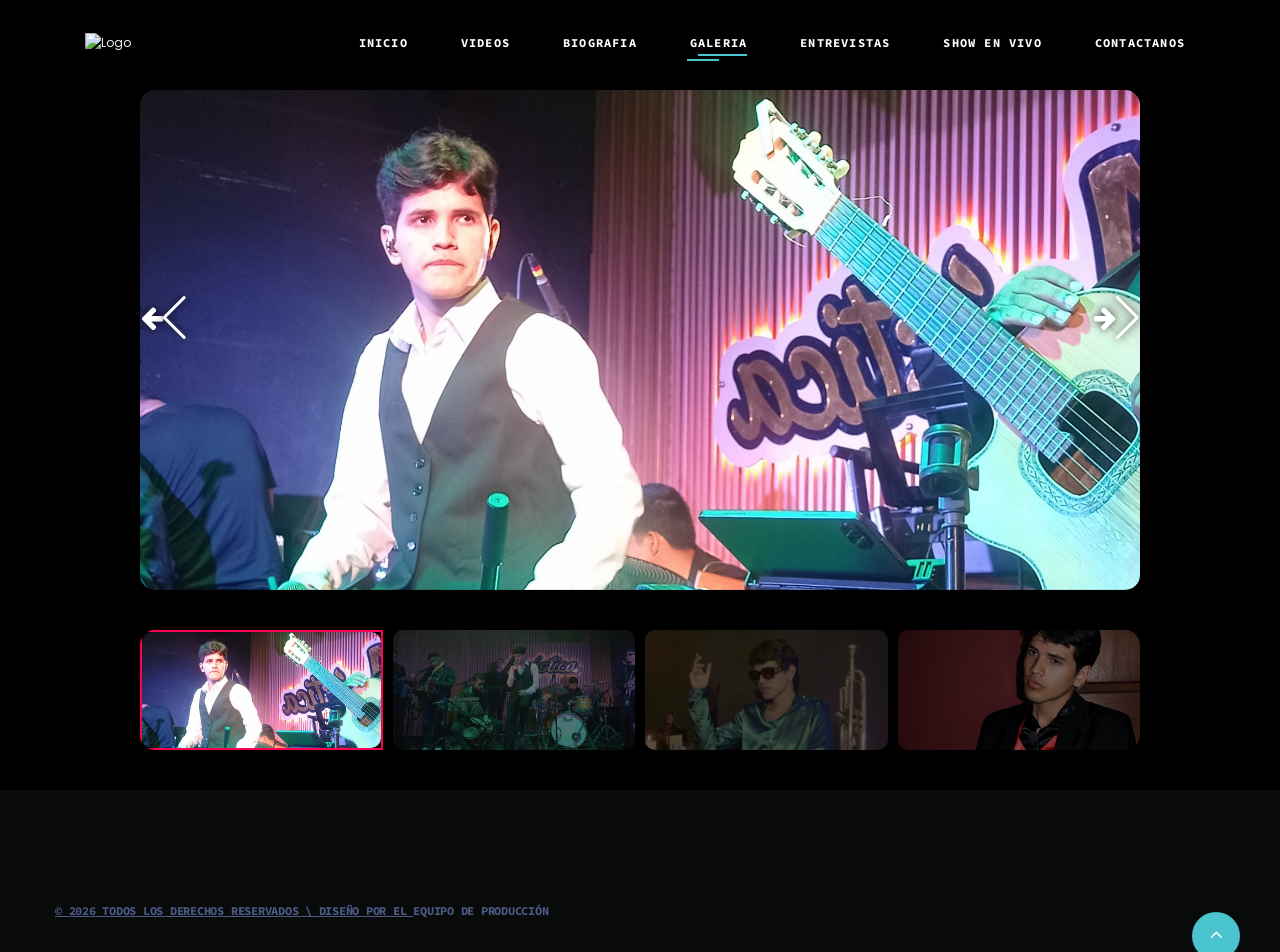
==== commit b47bde88: "Add files via upload" ====
--- a/galeria.html
+++ b/galeria.html
@@ -188,12 +188,12 @@
             </div>
             <div class="swiper-slide">
               <a href="imagenes/6.jpg" data-lightbox="galeria" data-title="Imagen 4">
-                <img src="imagenes/6.jpg" alt="Imagen 5">
+                <img src="imagenes/6.jpg" alt="Imagen 4">
               </a>
-              <div class="swiper-slide">
-              <a href="imagenes/7.jpg" data-lightbox="galeria" data-title="Imagen 4">
+            </div>
+            <div class="swiper-slide">
+              <a href="imagenes/7.jpg" data-lightbox="galeria" data-title="Imagen 5">
                 <img src="imagenes/7.jpg" alt="Imagen 5">
-              </a>
             </div>
           </div>
           <!-- Flechas -->
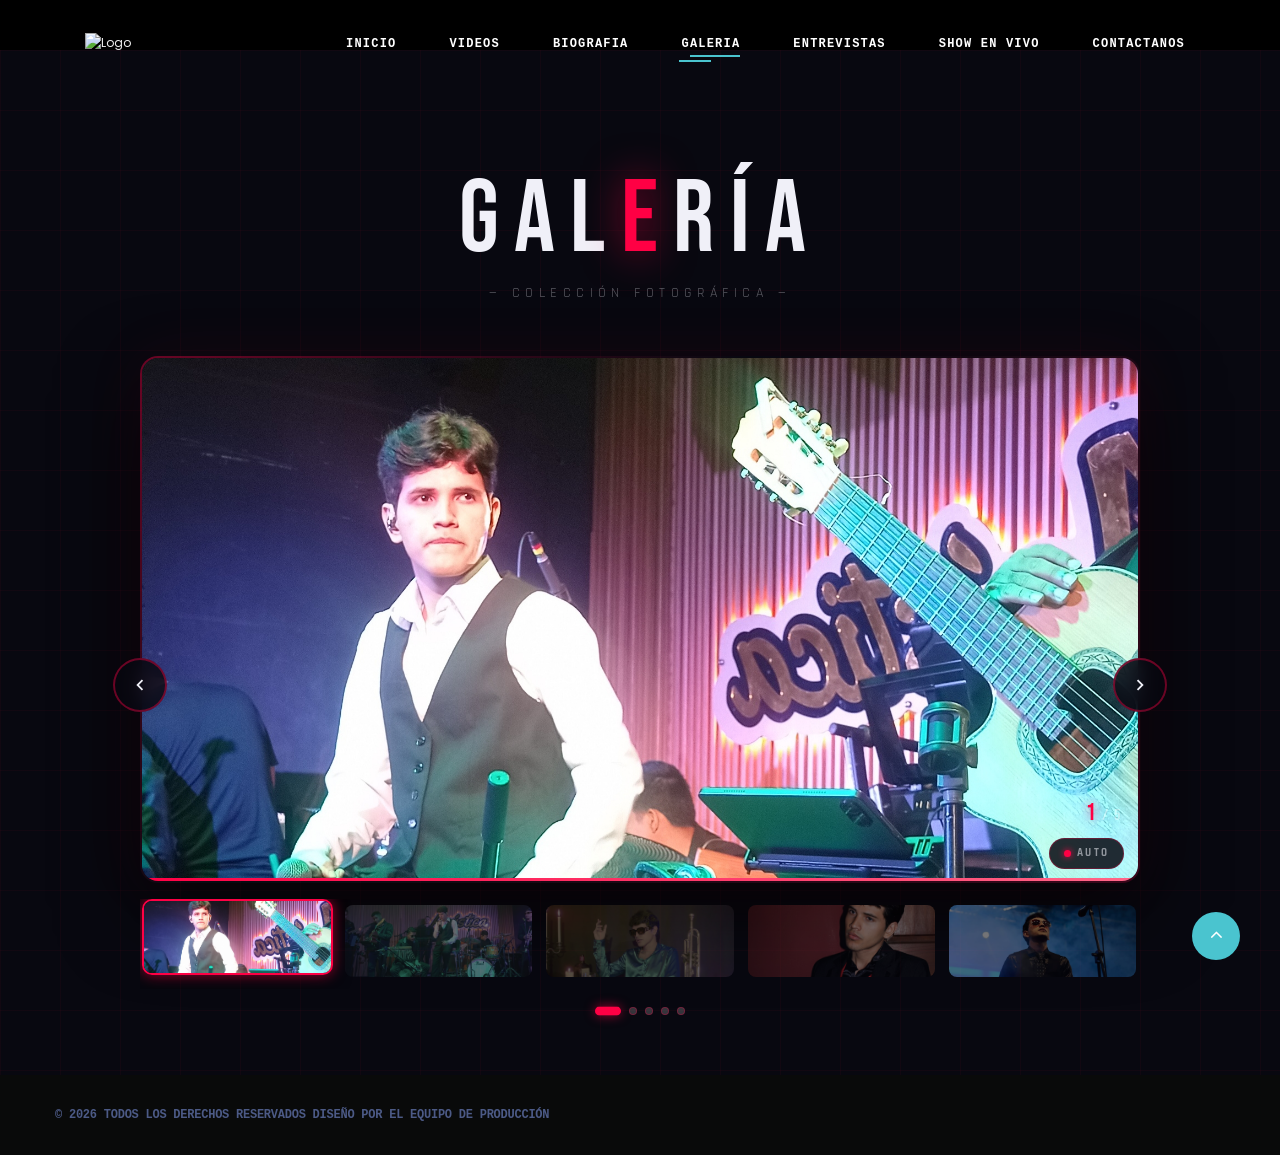
==== commit 3a070ad1: "Add files via upload" ====
--- a/galeria.html
+++ b/galeria.html
@@ -1,264 +1,816 @@
 <!DOCTYPE html>
 <html class="wide wow-animation" lang="en">
-  <head>
-    <title>Galeria</title>
-    <meta charset="utf-8">
-    <meta name="viewport" content="width=device-width, height=device-height, initial-scale=1.0">
-    <meta http-equiv="X-UA-Compatible" content="IE=edge">
-    <link rel="icon" href="imagenes/logo.png">
-    <link rel="stylesheet" type="text/css" href="//fonts.googleapis.com/css?family=Lato:400,700%7COpen+Sans:400,600,700%7CSource+Code+Pro:300,400,500,600,700,900%7CNothing+You+Could+Do%7CPoppins:400,500">
-    <link rel="stylesheet" href="css/bootstrap.css">
-    <link rel="stylesheet" href="css/fonts.css">
-    <link rel="stylesheet" href="css/style.css">
-    <link rel="stylesheet" href="css/style10.css">
-
-    <!-- SwiperJS CSS -->
-    <link rel="stylesheet" href="https://cdn.jsdelivr.net/npm/swiper@11/swiper-bundle.min.css" />
-    <!-- Lightbox2 CSS -->
-    <link href="https://cdnjs.cloudflare.com/ajax/libs/lightbox2/2.11.4/css/lightbox.min.css" rel="stylesheet" />
-
-    <style>
-      /* Panel IE */
-      .ie-panel {
-        display: none;
-        background: #212121;
-        padding: 10px 0;
-        box-shadow: 3px 3px 5px 0 rgba(0,0,0,.3);
-        clear: both;
-        text-align:center;
-        position: relative;
-        z-index: 1;
-      }
-      html.ie-10 .ie-panel, html.lt-ie-10 .ie-panel {display: block;}
-
-      /* ===== Ajustes del logo ===== */
-      .rd-navbar-panel {
-        display: flex;
-        align-items: center;
-        justify-content: space-between;
-        padding: 8px 15px;
-      }
-
-      .rd-navbar-toggle {
-        margin-right: 10px;
-      }
-
-      .rd-navbar-brand {
-        display: flex;
-        align-items: center;
-        justify-content: center;
-        padding: 5px 15px;
-      }
-
-      .rd-navbar-brand img {
-        max-height: 55px;   /* tamaño en escritorio */
-        height: auto;
-        width: auto;
-        display: block;
-      }
-
-      @media (max-width: 768px) {
-        .rd-navbar-brand img {
-          max-height: 45px; /* tamaño en móvil */
-        }
-      }
-
-      /* ===== Carrusel principal ===== */
-      .swiper {
-        width: 100%;
-        max-width: 1000px;
-        margin: 40px auto;
-        border-radius: 15px;
-        overflow: hidden;
-        box-shadow: 0 10px 25px rgba(0,0,0,0.4);
-      }
-      .swiper-slide img {
-        width: 100%;
-        height: 500px;
-        object-fit: cover;
-        cursor: zoom-in;
-      }
-
-      /* Miniaturas */
-      .swiper-thumbs {
-        height: 120px;
-        margin-top: 15px;
-      }
-      .swiper-thumbs .swiper-slide {
-        opacity: 0.5;
-        cursor: pointer;
-      }
-      .swiper-thumbs .swiper-slide-thumb-active {
-        opacity: 1;
-        border: 2px solid #ff0055;
-      }
-      .swiper-thumbs img {
-        width: 100%;
-        height: 100%;
-        object-fit: cover;
-        border-radius: 10px;
-      }
-
-      /* Flechas */
-      .swiper-button-next, .swiper-button-prev {
-        color: #fff;
-        text-shadow: 0 0 10px rgba(0,0,0,0.8);
-      }
-
-      @media (max-width: 768px) {
-        .swiper-slide img {
-          height: 300px;
-        }
-        .swiper-thumbs {
-          height: 80px;
-        }
-      }
-    </style>
-  </head>
-  <body>
-    <div class="ie-panel">
-      <a href="http://windows.microsoft.com/en-US/internet-explorer/">
-        <img src="images/ie8-panel/warning_bar_0000_us.jpg" height="42" width="820"
-             alt="You are using an outdated browser. For a faster, safer browsing experience, upgrade for free today.">
-      </a>
+<head>
+  <title>Galeria</title>
+  <meta charset="utf-8">
+  <meta name="viewport" content="width=device-width, height=device-height, initial-scale=1.0">
+  <meta http-equiv="X-UA-Compatible" content="IE=edge">
+  <link rel="icon" href="imagenes/logo.png">
+  <link rel="preconnect" href="https://fonts.googleapis.com">
+  <link href="https://fonts.googleapis.com/css2?family=Bebas+Neue&family=Rajdhani:wght@400;600;700&family=Poppins:wght@300;400;500&display=swap" rel="stylesheet">
+  <link rel="stylesheet" href="css/bootstrap.css">
+  <link rel="stylesheet" href="css/fonts.css">
+  <link rel="stylesheet" href="css/style.css">
+  <link rel="stylesheet" href="css/style10.css">
+
+  <style>
+    :root {
+      --red: #ff0044;
+      --red-glow: rgba(255, 0, 68, 0.6);
+      --dark: #080810;
+      --dark2: #0e0e1a;
+      --glass: rgba(8, 8, 16, 0.85);
+      --white: #f0f0f8;
+    }
+
+    *, *::before, *::after { box-sizing: border-box; margin: 0; padding: 0; }
+
+    .ie-panel { display: none; background: #212121; padding: 10px 0; clear: both; text-align: center; position: relative; z-index: 1; }
+    html.ie-10 .ie-panel, html.lt-ie-10 .ie-panel { display: block; }
+
+    .rd-navbar-panel { display: flex; align-items: center; justify-content: space-between; padding: 8px 15px; }
+    .rd-navbar-toggle { margin-right: 10px; }
+    .rd-navbar-brand { display: flex; align-items: center; justify-content: center; padding: 5px 15px; }
+    .rd-navbar-brand img { max-height: 55px; height: auto; width: auto; display: block; }
+    @media (max-width: 768px) { .rd-navbar-brand img { max-height: 45px; } }
+
+    /* ══ GALLERY SECTION ══ */
+    .gallery-section {
+      padding: 120px 20px 60px;
+      background: var(--dark);
+      min-height: 100vh;
+      position: relative;
+      overflow: hidden;
+    }
+    .gallery-section::before {
+      content: '';
+      position: absolute;
+      inset: 0;
+      background-image:
+        linear-gradient(rgba(255,0,68,0.04) 1px, transparent 1px),
+        linear-gradient(90deg, rgba(255,0,68,0.04) 1px, transparent 1px);
+      background-size: 60px 60px;
+      pointer-events: none;
+    }
+
+    .gallery-title {
+      font-family: 'Bebas Neue', sans-serif;
+      font-size: clamp(3rem, 8vw, 7rem);
+      letter-spacing: 0.15em;
+      color: var(--white);
+      text-align: center;
+      line-height: 1;
+      margin-bottom: 10px;
+      position: relative;
+      z-index: 2;
+    }
+    .gallery-title span { color: var(--red); text-shadow: 0 0 40px var(--red-glow); }
+    .gallery-subtitle {
+      font-family: 'Rajdhani', sans-serif;
+      font-size: 0.85rem;
+      letter-spacing: 0.4em;
+      color: rgba(240,240,248,0.35);
+      text-align: center;
+      text-transform: uppercase;
+      margin-bottom: 50px;
+      position: relative;
+      z-index: 2;
+    }
+
+    /* ══ SLIDER ══ */
+    .slider-wrap {
+      position: relative;
+      max-width: 1000px;
+      margin: 0 auto;
+      z-index: 2;
+    }
+
+    .slider-track-outer {
+      position: relative;
+      border-radius: 18px;
+      padding: 2px;
+      background: linear-gradient(135deg, rgba(255,0,68,0.4), transparent 40%, rgba(255,0,68,0.2));
+      box-shadow: 0 30px 80px rgba(0,0,0,0.7), 0 0 60px rgba(255,0,68,0.08);
+      animation: borderGlow 4s ease-in-out infinite;
+    }
+    @keyframes borderGlow {
+      0%,100% { box-shadow: 0 30px 80px rgba(0,0,0,0.7), 0 0 40px rgba(255,0,68,0.08); }
+      50% { box-shadow: 0 30px 80px rgba(0,0,0,0.7), 0 0 80px rgba(255,0,68,0.2); }
+    }
+
+    .slider-track-inner {
+      border-radius: 16px;
+      overflow: hidden;
+      background: var(--dark2);
+      position: relative;
+    }
+
+    .slider-track {
+      display: flex;
+      transition: transform 0.7s cubic-bezier(0.77, 0, 0.175, 1);
+      will-change: transform;
+    }
+
+    .slide {
+      min-width: 100%;
+      position: relative;
+      cursor: zoom-in;
+    }
+    .slide img {
+      width: 100%;
+      height: 520px;
+      object-fit: cover;
+      display: block;
+      transition: transform 0.6s ease;
+    }
+    .slide:hover img { transform: scale(1.03); }
+
+    .slide-caption {
+      position: absolute;
+      bottom: 0; left: 0; right: 0;
+      padding: 60px 30px 25px;
+      background: linear-gradient(transparent, rgba(8,8,16,0.88));
+      font-family: 'Rajdhani', sans-serif;
+      color: var(--white);
+      opacity: 0;
+      transform: translateY(10px);
+      transition: all 0.4s ease;
+    }
+    .slide:hover .slide-caption { opacity: 1; transform: translateY(0); }
+    .slide-caption .num { font-size: 0.7rem; letter-spacing: 0.35em; color: var(--red); text-transform: uppercase; }
+    .slide-caption .title { font-size: 1.4rem; font-weight: 700; letter-spacing: 0.05em; }
+
+    .slide-zoom-icon {
+      position: absolute;
+      top: 18px; right: 18px;
+      width: 42px; height: 42px;
+      border-radius: 50%;
+      background: var(--glass);
+      border: 1px solid rgba(255,0,68,0.5);
+      display: flex; align-items: center; justify-content: center;
+      opacity: 0;
+      transform: scale(0.6);
+      transition: all 0.35s cubic-bezier(0.34,1.56,0.64,1);
+      backdrop-filter: blur(8px);
+    }
+    .slide-zoom-icon svg { width: 20px; height: 20px; fill: var(--red); }
+    .slide:hover .slide-zoom-icon { opacity: 1; transform: scale(1); }
+
+    /* Progress bar */
+    .slider-progress { height: 3px; background: rgba(255,255,255,0.06); position: relative; overflow: hidden; }
+    .slider-progress-bar {
+      height: 100%;
+      background: linear-gradient(90deg, var(--red), #ff6688);
+      width: 0%;
+      box-shadow: 0 0 10px var(--red-glow);
+    }
+
+    /* Counter */
+    .slider-counter {
+      position: absolute;
+      bottom: 50px; right: 18px;
+      z-index: 10;
+      font-family: 'Bebas Neue', sans-serif;
+      font-size: 1rem;
+      letter-spacing: 0.1em;
+      color: rgba(255,255,255,0.4);
+      pointer-events: none;
+    }
+    .slider-counter .cur { color: var(--red); font-size: 1.5rem; text-shadow: 0 0 10px var(--red-glow); }
+
+    /* Autoplay toggle */
+    .autoplay-btn {
+      position: absolute;
+      bottom: 14px; right: 16px;
+      z-index: 10;
+      background: var(--glass);
+      border: 1px solid rgba(255,0,68,0.3);
+      border-radius: 20px;
+      padding: 5px 14px;
+      font-family: 'Rajdhani', sans-serif;
+      font-size: 0.7rem; font-weight: 700;
+      letter-spacing: 0.2em; text-transform: uppercase;
+      color: rgba(240,240,248,0.55);
+      cursor: pointer;
+      transition: all 0.3s;
+      display: flex; align-items: center; gap: 6px;
+      backdrop-filter: blur(8px);
+      user-select: none;
+    }
+    .autoplay-btn:hover { border-color: var(--red); color: var(--white); }
+    .autoplay-btn .dot {
+      width: 7px; height: 7px; border-radius: 50%;
+      background: var(--red); box-shadow: 0 0 6px var(--red);
+      animation: blinkDot 1s ease-in-out infinite;
+    }
+    .autoplay-btn.paused .dot { animation: none; background: rgba(255,255,255,0.25); box-shadow: none; }
+    @keyframes blinkDot { 0%,100%{opacity:1} 50%{opacity:0.2} }
+
+    /* Arrows */
+    .slider-arrow {
+      position: absolute;
+      top: 50%;
+      transform: translateY(-50%);
+      z-index: 10;
+      width: 54px; height: 54px;
+      border-radius: 50%;
+      background: var(--glass);
+      border: 2px solid rgba(255,0,68,0.4);
+      backdrop-filter: blur(10px);
+      cursor: pointer;
+      display: flex; align-items: center; justify-content: center;
+      transition: all 0.3s ease;
+      animation: arrowPulse 3s ease-in-out infinite;
+    }
+    .slider-arrow:hover {
+      background: rgba(255,0,68,0.2);
+      border-color: var(--red);
+      box-shadow: 0 0 35px var(--red-glow);
+      transform: translateY(-50%) scale(1.12);
+    }
+    .slider-arrow svg { width: 22px; height: 22px; fill: var(--white); transition: all 0.3s; }
+    .slider-arrow:hover svg { fill: var(--red); filter: drop-shadow(0 0 6px var(--red)); }
+    .slider-prev { left: -27px; }
+    .slider-next { right: -27px; }
+    .slider-prev:hover svg { transform: translateX(-2px); }
+    .slider-next:hover svg { transform: translateX(2px); }
+    @keyframes arrowPulse {
+      0%,100% { box-shadow: 0 0 15px rgba(255,0,68,0.15); }
+      50% { box-shadow: 0 0 35px rgba(255,0,68,0.45), 0 0 60px rgba(255,0,68,0.15); }
+    }
+    @media (max-width: 768px) {
+      .slider-prev { left: 8px; }
+      .slider-next { right: 8px; }
+      .slide img { height: 280px; }
+    }
+
+    /* Thumbnails */
+    .thumbs-wrap {
+      display: flex; gap: 10px;
+      margin-top: 16px;
+      overflow-x: auto;
+      padding: 4px 2px 10px;
+      scrollbar-width: thin;
+      scrollbar-color: var(--red) rgba(255,255,255,0.05);
+    }
+    .thumbs-wrap::-webkit-scrollbar { height: 4px; }
+    .thumbs-wrap::-webkit-scrollbar-track { background: rgba(255,255,255,0.05); border-radius: 2px; }
+    .thumbs-wrap::-webkit-scrollbar-thumb { background: var(--red); border-radius: 2px; }
+
+    .thumb {
+      flex: 0 0 calc(20% - 8px); min-width: 80px;
+      border-radius: 10px; overflow: hidden;
+      cursor: pointer; opacity: 0.45;
+      transition: all 0.35s ease;
+      border: 2px solid transparent;
+      position: relative;
+    }
+    .thumb img { width: 100%; height: 72px; object-fit: cover; display: block; transition: transform 0.4s ease; }
+    .thumb:hover { opacity: 0.8; transform: translateY(-3px); }
+    .thumb:hover img { transform: scale(1.1); }
+    .thumb.active {
+      opacity: 1;
+      border-color: var(--red);
+      box-shadow: 0 0 14px var(--red-glow), 0 6px 20px rgba(0,0,0,0.4);
+      transform: translateY(-4px);
+    }
+
+    /* Dots */
+    .dots-wrap { display: flex; justify-content: center; gap: 8px; margin-top: 18px; }
+    .dot-ind {
+      width: 8px; height: 8px; border-radius: 50%;
+      background: rgba(255,255,255,0.18);
+      cursor: pointer;
+      transition: all 0.35s ease;
+      border: 1px solid rgba(255,0,68,0.3);
+    }
+    .dot-ind.active {
+      background: var(--red);
+      box-shadow: 0 0 10px var(--red-glow);
+      width: 26px; border-radius: 4px;
+      transform: scaleY(1.1);
+    }
+    .dot-ind:hover { background: rgba(255,0,68,0.5); }
+
+    /* ══ LIGHTBOX ══ */
+    .lb-overlay {
+      position: fixed; inset: 0;
+      background: rgba(4,4,10,0.97);
+      z-index: 99998;
+      display: none;
+      align-items: center; justify-content: center;
+    }
+    .lb-overlay.active { display: flex; animation: lbFadeIn 0.3s ease; }
+    @keyframes lbFadeIn { from{opacity:0} to{opacity:1} }
+
+    .lb-overlay::after {
+      content: '';
+      position: absolute; inset: 0;
+      background: repeating-linear-gradient(0deg, transparent, transparent 2px, rgba(0,0,0,0.07) 2px, rgba(0,0,0,0.07) 4px);
+      pointer-events: none; z-index: 0;
+    }
+
+    .lb-content {
+      position: relative; z-index: 1;
+      animation: lbZoomIn 0.4s cubic-bezier(0.34,1.56,0.64,1);
+    }
+    @keyframes lbZoomIn { from{transform:scale(0.85);opacity:0} to{transform:scale(1);opacity:1} }
+
+    .lb-content img {
+      max-width: 90vw; max-height: 82vh;
+      border-radius: 12px; display: block;
+      box-shadow: 0 0 0 1px rgba(255,0,68,0.3), 0 40px 100px rgba(0,0,0,0.8);
+      transition: opacity 0.25s ease, transform 0.25s ease;
+    }
+
+    .lb-caption {
+      text-align: center;
+      font-family: 'Rajdhani', sans-serif;
+      color: rgba(240,240,248,0.5);
+      font-size: 0.85rem; letter-spacing: 0.25em;
+      text-transform: uppercase; margin-top: 14px;
+    }
+
+    /* LB top label */
+    .lb-label {
+      position: fixed; top: 22px; left: 50%; transform: translateX(-50%);
+      z-index: 99999;
+      font-family: 'Rajdhani', sans-serif;
+      font-size: 0.75rem; font-weight: 700;
+      letter-spacing: 0.4em; text-transform: uppercase;
+      color: rgba(240,240,248,0.3); pointer-events: none;
+    }
+
+    /* LB close */
+    .lb-close {
+      position: fixed; top: 20px; right: 20px;
+      z-index: 99999;
+      width: 50px; height: 50px; border-radius: 50%;
+      background: rgba(8,8,16,0.85);
+      border: 2px solid rgba(255,0,68,0.4);
+      cursor: pointer;
+      display: flex; align-items: center; justify-content: center;
+      transition: all 0.3s ease; backdrop-filter: blur(10px);
+    }
+    .lb-close:hover { background: rgba(255,0,68,0.2); border-color: var(--red); transform: rotate(90deg) scale(1.1); box-shadow: 0 0 30px var(--red-glow); }
+    .lb-close svg { width: 22px; height: 22px; fill: var(--white); }
+
+    /* LB nav arrows */
+    .lb-arrow {
+      position: fixed; top: 50%; transform: translateY(-50%);
+      z-index: 99999;
+      width: 60px; height: 60px; border-radius: 50%;
+      background: rgba(8,8,16,0.82);
+      border: 2px solid rgba(255,0,68,0.5);
+      backdrop-filter: blur(10px);
+      cursor: pointer;
+      display: flex; align-items: center; justify-content: center;
+      transition: all 0.3s ease;
+      animation: lbArrowPulse 2.5s ease-in-out infinite;
+    }
+    .lb-arrow:hover {
+      background: rgba(255,0,68,0.22);
+      border-color: var(--red);
+      box-shadow: 0 0 50px var(--red-glow);
+      transform: translateY(-50%) scale(1.12);
+    }
+    .lb-arrow svg { width: 26px; height: 26px; fill: var(--white); transition: all 0.3s; }
+    .lb-arrow:hover svg { fill: var(--red); filter: drop-shadow(0 0 8px var(--red)); }
+    .lb-prev { left: 20px; }
+    .lb-next { right: 20px; }
+    .lb-prev:hover svg { transform: translateX(-3px); }
+    .lb-next:hover svg { transform: translateX(3px); }
+    @keyframes lbArrowPulse {
+      0%,100% { box-shadow: 0 0 20px rgba(255,0,68,0.25); }
+      50% { box-shadow: 0 0 45px rgba(255,0,68,0.55), 0 0 80px rgba(255,0,68,0.2); }
+    }
+
+    /* LB counter */
+    .lb-counter {
+      position: fixed; bottom: 28px; right: 26px; z-index: 99999;
+      font-family: 'Bebas Neue', sans-serif;
+      font-size: 1rem; letter-spacing: 0.1em;
+      color: rgba(240,240,248,0.35);
+    }
+    .lb-counter .lbc { color: var(--red); font-size: 1.6rem; text-shadow: 0 0 12px var(--red-glow); }
+
+    /* ── BOTÓN VOLVER CHIMBA ── */
+    .lb-volver {
+      position: fixed;
+      left: 24px; bottom: 28px;
+      z-index: 99999;
+      text-decoration: none;
+      display: flex; flex-direction: column; align-items: center; gap: 7px;
+      animation: vFloat 2.5s ease-in-out infinite;
+    }
+    .lb-volver .vring1 {
+      position: absolute;
+      width: 72px; height: 72px; border-radius: 50%;
+      border: 2px solid transparent;
+      border-top-color: var(--red); border-right-color: rgba(255,0,68,0.2);
+      animation: spinR 2s linear infinite;
+      pointer-events: none;
+    }
+    .lb-volver .vring2 {
+      position: absolute;
+      width: 56px; height: 56px; border-radius: 50%;
+      border: 1.5px solid transparent;
+      border-bottom-color: var(--red); border-left-color: rgba(255,0,68,0.15);
+      animation: spinR 1.2s linear infinite reverse;
+      pointer-events: none;
+    }
+    .lb-volver .vring3 {
+      position: absolute;
+      width: 86px; height: 86px; border-radius: 50%;
+      border: 1px dashed rgba(255,0,68,0.18);
+      animation: spinR 7s linear infinite;
+      pointer-events: none;
+    }
+    .lb-volver::before {
+      content: '';
+      position: absolute;
+      width: 62px; height: 62px; border-radius: 50%;
+      background: rgba(255,0,68,0.1);
+      animation: vPulse 1.8s ease-out infinite;
+      pointer-events: none;
+    }
+    .lb-volver .vcircle {
+      width: 62px; height: 62px; border-radius: 50%;
+      background: rgba(8,8,16,0.92);
+      backdrop-filter: blur(14px);
+      border: 2px solid rgba(255,0,68,0.55);
+      display: flex; align-items: center; justify-content: center;
+      position: relative;
+      transition: all 0.3s ease;
+      box-shadow: 0 0 22px rgba(255,0,68,0.35), inset 0 0 22px rgba(255,0,68,0.08);
+    }
+    .lb-volver .vcircle svg {
+      width: 26px; height: 26px;
+      fill: var(--red);
+      filter: drop-shadow(0 0 5px var(--red));
+      transition: transform 0.35s cubic-bezier(0.34,1.56,0.64,1);
+    }
+    .lb-volver .vlabel {
+      font-family: 'Bebas Neue', sans-serif;
+      font-size: 12px; letter-spacing: 3px;
+      color: var(--red);
+      text-shadow: 0 0 12px var(--red-glow);
+      text-transform: uppercase;
+      transition: all 0.3s ease;
+      white-space: nowrap;
+    }
+
+    .lb-volver:hover .vcircle {
+      background: rgba(255,0,68,0.22);
+      border-color: var(--red);
+      box-shadow: 0 0 45px var(--red-glow), 0 0 90px rgba(255,0,68,0.22), inset 0 0 28px rgba(255,0,68,0.15);
+      transform: scale(1.15);
+    }
+    .lb-volver:hover .vcircle svg { transform: translateX(-5px) scale(1.15); }
+    .lb-volver:hover .vring1 { animation-duration: 0.55s; }
+    .lb-volver:hover .vring2 { animation-duration: 0.35s; }
+    .lb-volver:hover .vlabel { letter-spacing: 5px; text-shadow: 0 0 20px var(--red-glow), 0 0 45px var(--red-glow); }
+
+    @keyframes spinR { from{transform:rotate(0deg)} to{transform:rotate(360deg)} }
+    @keyframes vPulse { 0%{transform:scale(1);opacity:0.7} 70%{transform:scale(2.6);opacity:0} 100%{transform:scale(2.6);opacity:0} }
+    @keyframes vFloat {
+      0%,100% { transform:translateY(0px); }
+      30% { transform:translateY(-9px) rotate(-1.5deg); }
+      70% { transform:translateY(6px) rotate(1.5deg); }
+    }
+
+    /* KB hint */
+    .lb-hint {
+      position: fixed; bottom: 14px; left: 50%; transform: translateX(-50%);
+      z-index: 99999;
+      font-family: 'Poppins', sans-serif;
+      font-size: 0.65rem; color: rgba(255,255,255,0.18);
+      letter-spacing: 0.15em; pointer-events: none; white-space: nowrap;
+    }
+
+    .section.footer-classic { position: relative; z-index: 2; }
+  </style>
+</head>
+<body>
+
+  <div class="ie-panel">
+    <a href="http://windows.microsoft.com/en-US/internet-explorer/">
+      <img src="images/ie8-panel/warning_bar_0000_us.jpg" height="42" width="820" alt="Upgrade your browser.">
+    </a>
+  </div>
+  <div class="preloader">
+    <div class="preloader-body"><div class="cssload-container"></div></div>
+  </div>
+
+  <!-- ══ LIGHTBOX ══ -->
+  <div class="lb-overlay" id="lbOverlay">
+    <div class="lb-label" id="lbLabel">GALERÍA</div>
+
+    <!-- Botón VOLVER -->
+    <a href="galeria.html" class="lb-volver" title="Volver a la galería">
+      <div class="vring3"></div>
+      <div class="vring1"></div>
+      <div class="vring2"></div>
+      <div class="vcircle">
+        <svg viewBox="0 0 24 24"><path d="M20 11H7.83l5.59-5.59L12 4l-8 8 8 8 1.41-1.41L7.83 13H20v-2z"/></svg>
+      </div>
+      <span class="vlabel">VOLVER</span>
+    </a>
+
+    <!-- Close -->
+    <div class="lb-close" id="lbClose" title="Cerrar">
+      <svg viewBox="0 0 24 24"><path d="M19 6.41L17.59 5 12 10.59 6.41 5 5 6.41 10.59 12 5 17.59 6.41 19 12 13.41 17.59 19 19 17.59 13.41 12z"/></svg>
     </div>
-    <div class="preloader">
-      <div class="preloader-body">
-        <div class="cssload-container"></div>
-      </div>
+
+    <!-- Nav -->
+    <div class="lb-arrow lb-prev" id="lbPrev">
+      <svg viewBox="0 0 24 24"><path d="M15.41 7.41L14 6l-6 6 6 6 1.41-1.41L10.83 12z"/></svg>
     </div>
-
-    <div class="page">
-      <!-- Header -->
-      <header class="section page-header">
-        <div class="rd-navbar-wrap" style="position: fixed; top: 0; width: 100%; z-index: 100;">
-          <nav class="rd-navbar rd-navbar-classic" data-layout="rd-navbar-fixed"
-            data-sm-layout="rd-navbar-fixed" data-md-layout="rd-navbar-fixed"
-            data-lg-layout="rd-navbar-fixed" data-lg-device-layout="rd-navbar-fixed"
-            data-xl-layout="rd-navbar-static" data-xl-device-layout="rd-navbar-static"
-            data-xxl-layout="rd-navbar-static" data-xxl-device-layout="rd-navbar-static"
-            data-lg-stick-up-offset="46px" data-xl-stick-up-offset="46px"
-            data-xxl-stick-up-offset="46px" data-lg-stick-up="true"
-            data-xl-stick-up="true" data-xxl-stick-up="true">
-            
-            <div class="rd-navbar-main-outer">
-              <div class="rd-navbar-main">
-                <div class="rd-navbar-panel">
-                  <div class="rd-navbar-brand">
-                    <a class="brand" href="/galeria.html">
-                      <img src="imagenes/logo.png" alt="Logo"/>
-                    </a>
-                  </div>
-                  <button class="rd-navbar-toggle" data-rd-navbar-toggle=".rd-navbar-nav-wrap"><span></span></button>
+    <div class="lb-arrow lb-next" id="lbNext">
+      <svg viewBox="0 0 24 24"><path d="M10 6L8.59 7.41 13.17 12l-4.58 4.59L10 18l6-6z"/></svg>
+    </div>
+
+    <div class="lb-content">
+      <img id="lbImg" src="" alt="">
+      <div class="lb-caption" id="lbCaption"></div>
+    </div>
+
+    <div class="lb-counter"><span class="lbc" id="lbCur">1</span> / <span id="lbTotal">5</span></div>
+    <div class="lb-hint">← → para navegar &nbsp;·&nbsp; ESC para cerrar</div>
+  </div>
+
+  <div class="page">
+    <!-- Header -->
+    <header class="section page-header">
+      <div class="rd-navbar-wrap" style="position: fixed; top: 0; width: 100%; z-index: 100;">
+        <nav class="rd-navbar rd-navbar-classic"
+          data-layout="rd-navbar-fixed" data-sm-layout="rd-navbar-fixed"
+          data-md-layout="rd-navbar-fixed" data-lg-layout="rd-navbar-fixed"
+          data-lg-device-layout="rd-navbar-fixed" data-xl-layout="rd-navbar-static"
+          data-xl-device-layout="rd-navbar-static" data-xxl-layout="rd-navbar-static"
+          data-xxl-device-layout="rd-navbar-static" data-lg-stick-up-offset="46px"
+          data-xl-stick-up-offset="46px" data-xxl-stick-up-offset="46px"
+          data-lg-stick-up="true" data-xl-stick-up="true" data-xxl-stick-up="true">
+          <div class="rd-navbar-main-outer">
+            <div class="rd-navbar-main">
+              <div class="rd-navbar-panel">
+                <div class="rd-navbar-brand">
+                  <a class="brand" href="galeria.html">
+                    <img src="imagenes/logo.png" alt="Logo"/>
+                  </a>
                 </div>
-                <div class="rd-navbar-main-element">
-                  <div class="rd-navbar-nav-wrap">
-                    <ul class="rd-navbar-nav">
-                      <li class="rd-nav-item"><a class="rd-nav-link" href="princi.html">INICIO</a></li>
-                      <li class="rd-nav-item"><a class="rd-nav-link" href="Videos.html">VIDEOS</a></li>
-                      <li class="rd-nav-item"><a class="rd-nav-link" href="about.html">BIOGRAFIA</a></li>
-                      <li class="rd-nav-item active"><a class="rd-nav-link" href="galeria.html">GALERIA</a></li>
-                      <li class="rd-nav-item"><a class="rd-nav-link" href="entrevistas.html">ENTREVISTAS</a></li>
-                      <li class="rd-nav-item"><a class="rd-nav-link" href="show en vivo/index.html">SHOW EN VIVO</a></li>
-                      <li class="rd-nav-item"><a class="rd-nav-link" href="Formulario.html">CONTACTANOS</a></li>
-                    </ul>
-                  </div>
+                <button class="rd-navbar-toggle" data-rd-navbar-toggle=".rd-navbar-nav-wrap"><span></span></button>
+              </div>
+              <div class="rd-navbar-main-element">
+                <div class="rd-navbar-nav-wrap">
+                  <ul class="rd-navbar-nav">
+                    <li class="rd-nav-item"><a class="rd-nav-link" href="princi.html">INICIO</a></li>
+                    <li class="rd-nav-item"><a class="rd-nav-link" href="Videos.html">VIDEOS</a></li>
+                    <li class="rd-nav-item"><a class="rd-nav-link" href="about.html">BIOGRAFIA</a></li>
+                    <li class="rd-nav-item active"><a class="rd-nav-link" href="galeria.html">GALERIA</a></li>
+                    <li class="rd-nav-item"><a class="rd-nav-link" href="entrevistas.html">ENTREVISTAS</a></li>
+                    <li class="rd-nav-item"><a class="rd-nav-link" href="show en vivo/index.html">SHOW EN VIVO</a></li>
+                    <li class="rd-nav-item"><a class="rd-nav-link" href="Formulario.html">CONTACTANOS</a></li>
+                  </ul>
                 </div>
-          </nav>
-        </div>
-      </header>
-      <!-- Carrusel Galería con Lightbox -->
-      <section>
-        <div class="swiper mySwiper2">
-          <div class="swiper-wrapper">
-            <div class="swiper-slide">
-              <a href="imagenes/2.jpg" data-lightbox="galeria" data-title="Imagen 1">
-                <img src="imagenes/2.jpg" alt="Imagen 1">
-              </a>
-            </div>
-            <div class="swiper-slide">
-              <a href="imagenes/3.jpg" data-lightbox="galeria" data-title="Imagen 2">
-                <img src="imagenes/3.jpg" alt="Imagen 2">
-              </a>
-            </div>
-            <div class="swiper-slide">
-              <a href="imagenes/4.jpg" data-lightbox="galeria" data-title="Imagen 3">
-                <img src="imagenes/4.jpg" alt="Imagen 3">
-             </a>
-            </div>
-            <div class="swiper-slide">
-              <a href="imagenes/6.jpg" data-lightbox="galeria" data-title="Imagen 4">
-                <img src="imagenes/6.jpg" alt="Imagen 4">
-              </a>
-            </div>
-            <div class="swiper-slide">
-              <a href="imagenes/7.jpg" data-lightbox="galeria" data-title="Imagen 5">
-                <img src="imagenes/7.jpg" alt="Imagen 5">
+              </div>
             </div>
           </div>
-          <!-- Flechas -->
-          <div class="swiper-button-next"></div>
-          <div class="swiper-button-prev"></div>
+        </nav>
+      </div>
+    </header>
+
+    <!-- ══ GALLERY ══ -->
+    <section class="gallery-section">
+      <div class="gallery-title">GAL<span>E</span>RÍA</div>
+      <div class="gallery-subtitle">— colección fotográfica —</div>
+
+      <div class="slider-wrap">
+        <div class="slider-track-outer">
+          <div class="slider-track-inner">
+            <div class="slider-track" id="sliderTrack">
+
+              <div class="slide" data-index="0" data-src="imagenes/2.jpg" data-caption="Imagen 1">
+                <img src="imagenes/2.jpg" alt="Imagen 1" loading="lazy">
+                <div class="slide-caption"><div class="num">01 / GALERÍA</div><div class="title">Imagen 1</div></div>
+                <div class="slide-zoom-icon"><svg viewBox="0 0 24 24"><path d="M15.5 14h-.79l-.28-.27A6.471 6.471 0 0 0 16 9.5 6.5 6.5 0 1 0 9.5 16c1.61 0 3.09-.59 4.23-1.57l.27.28v.79l5 4.99L20.49 19l-4.99-5zm-6 0C7.01 14 5 11.99 5 9.5S7.01 5 9.5 5 14 7.01 14 9.5 11.99 14 9.5 14z"/><path d="M12 10h-2v2H9v-2H7V9h2V7h1v2h2v1z"/></svg></div>
+              </div>
+
+              <div class="slide" data-index="1" data-src="imagenes/3.jpg" data-caption="Imagen 2">
+                <img src="imagenes/3.jpg" alt="Imagen 2" loading="lazy">
+                <div class="slide-caption"><div class="num">02 / GALERÍA</div><div class="title">Imagen 2</div></div>
+                <div class="slide-zoom-icon"><svg viewBox="0 0 24 24"><path d="M15.5 14h-.79l-.28-.27A6.471 6.471 0 0 0 16 9.5 6.5 6.5 0 1 0 9.5 16c1.61 0 3.09-.59 4.23-1.57l.27.28v.79l5 4.99L20.49 19l-4.99-5zm-6 0C7.01 14 5 11.99 5 9.5S7.01 5 9.5 5 14 7.01 14 9.5 11.99 14 9.5 14z"/><path d="M12 10h-2v2H9v-2H7V9h2V7h1v2h2v1z"/></svg></div>
+              </div>
+
+              <div class="slide" data-index="2" data-src="imagenes/4.jpg" data-caption="Imagen 3">
+                <img src="imagenes/4.jpg" alt="Imagen 3" loading="lazy">
+                <div class="slide-caption"><div class="num">03 / GALERÍA</div><div class="title">Imagen 3</div></div>
+                <div class="slide-zoom-icon"><svg viewBox="0 0 24 24"><path d="M15.5 14h-.79l-.28-.27A6.471 6.471 0 0 0 16 9.5 6.5 6.5 0 1 0 9.5 16c1.61 0 3.09-.59 4.23-1.57l.27.28v.79l5 4.99L20.49 19l-4.99-5zm-6 0C7.01 14 5 11.99 5 9.5S7.01 5 9.5 5 14 7.01 14 9.5 11.99 14 9.5 14z"/><path d="M12 10h-2v2H9v-2H7V9h2V7h1v2h2v1z"/></svg></div>
+              </div>
+
+              <div class="slide" data-index="3" data-src="imagenes/6.jpg" data-caption="Imagen 4">
+                <img src="imagenes/6.jpg" alt="Imagen 4" loading="lazy">
+                <div class="slide-caption"><div class="num">04 / GALERÍA</div><div class="title">Imagen 4</div></div>
+                <div class="slide-zoom-icon"><svg viewBox="0 0 24 24"><path d="M15.5 14h-.79l-.28-.27A6.471 6.471 0 0 0 16 9.5 6.5 6.5 0 1 0 9.5 16c1.61 0 3.09-.59 4.23-1.57l.27.28v.79l5 4.99L20.49 19l-4.99-5zm-6 0C7.01 14 5 11.99 5 9.5S7.01 5 9.5 5 14 7.01 14 9.5 11.99 14 9.5 14z"/><path d="M12 10h-2v2H9v-2H7V9h2V7h1v2h2v1z"/></svg></div>
+              </div>
+
+              <div class="slide" data-index="4" data-src="imagenes/7.jpg" data-caption="Imagen 5">
+                <img src="imagenes/7.jpg" alt="Imagen 5" loading="lazy">
+                <div class="slide-caption"><div class="num">05 / GALERÍA</div><div class="title">Imagen 5</div></div>
+                <div class="slide-zoom-icon"><svg viewBox="0 0 24 24"><path d="M15.5 14h-.79l-.28-.27A6.471 6.471 0 0 0 16 9.5 6.5 6.5 0 1 0 9.5 16c1.61 0 3.09-.59 4.23-1.57l.27.28v.79l5 4.99L20.49 19l-4.99-5zm-6 0C7.01 14 5 11.99 5 9.5S7.01 5 9.5 5 14 7.01 14 9.5 11.99 14 9.5 14z"/><path d="M12 10h-2v2H9v-2H7V9h2V7h1v2h2v1z"/></svg></div>
+              </div>
+
+            </div>
+            <div class="slider-progress"><div class="slider-progress-bar" id="progressBar"></div></div>
+          </div>
+
+          <div class="slider-counter"><span class="cur" id="sliderCur">1</span> / <span id="sliderTotal">5</span></div>
+          <div class="autoplay-btn" id="autoplayBtn"><div class="dot"></div><span>AUTO</span></div>
         </div>
 
-        <!-- Miniaturas -->
-        <div class="swiper mySwiper swiper-thumbs">
-          <div class="swiper-wrapper">
-            <div class="swiper-slide"><img src="imagenes/2.jpg"></div>
-            <div class="swiper-slide"><img src="imagenes/3.jpg"></div>
-            <div class="swiper-slide"><img src="imagenes/4.jpg"></div>
-            <div class="swiper-slide"><img src="imagenes/6.jpg"></div>
-            <div class="swiper-slide"><img src="imagenes/7.jpg"></div>
+        <div class="slider-arrow slider-prev" id="sliderPrev">
+          <svg viewBox="0 0 24 24"><path d="M15.41 7.41L14 6l-6 6 6 6 1.41-1.41L10.83 12z"/></svg>
+        </div>
+        <div class="slider-arrow slider-next" id="sliderNext">
+          <svg viewBox="0 0 24 24"><path d="M10 6L8.59 7.41 13.17 12l-4.58 4.59L10 18l6-6z"/></svg>
+        </div>
+
+        <div class="thumbs-wrap" id="thumbsWrap"></div>
+        <div class="dots-wrap" id="dotsWrap"></div>
+      </div>
+    </section>
+
+    <footer class="section footer-classic bg-default">
+      <div class="container">
+        <div class="row row-15">
+          <div class="col-sm-6">
+            <p class="rights">&copy; <span class="copyright-year"></span> Todos los derechos reservados
+              Diseño por el <a>Equipo de producción</a>
+            </p>
           </div>
         </div>
-      </section>
-
-      <!-- Footer -->
-      <footer class="section footer-classic bg-default">
-        <div class="container">
-          <div class="row row-15">
-            <div class="col-sm-6">
-              <p class="rights">&copy; <span class="copyright-year"></span> Todos los derechos reservados \
-                Diseño por el <a>Equipo de producción</a>
-              </p>
-            </div>
-          </div>
-        </div>
-      </footer>
-    </div>
-
-    <div class="snackbars" id="form-output-global"></div>
-    <script src="js/core.min.js"></script>
-    <script src="js/script.js"></script>
-
-    <!-- SwiperJS -->
-    <script src="https://cdn.jsdelivr.net/npm/swiper@11/swiper-bundle.min.js"></script>
-    <!-- Lightbox2 JS -->
-    <script src="https://cdnjs.cloudflare.com/ajax/libs/lightbox2/2.11.4/js/lightbox.min.js"></script>
-
-    <script>
-      var swiperThumbs = new Swiper(".mySwiper", {
-        spaceBetween: 10,
-        slidesPerView: 4,
-        freeMode: true,
-        watchSlidesProgress: true,
-      });
-
-      var swiperMain = new Swiper(".mySwiper2", {
-        spaceBetween: 10,
-        loop: true,
-        autoplay: {
-          delay: 3000,
-          disableOnInteraction: false,
-        },
-        navigation: {
-          nextEl: ".swiper-button-next",
-          prevEl: ".swiper-button-prev",
-        },
-        thumbs: {
-          swiper: swiperThumbs,
-        },
-      });
-    </script>
-  </body>
+      </div>
+    </footer>
+  </div>
+
+  <div class="snackbars" id="form-output-global"></div>
+  <script src="js/core.min.js"></script>
+  <script src="js/script.js"></script>
+
+  <script>
+  (function () {
+    const slides = Array.from(document.querySelectorAll('.slide'));
+    const total = slides.length;
+    const track = document.getElementById('sliderTrack');
+    const progressBar = document.getElementById('progressBar');
+    const thumbsWrap = document.getElementById('thumbsWrap');
+    const dotsWrap = document.getElementById('dotsWrap');
+    const sliderCur = document.getElementById('sliderCur');
+    document.getElementById('sliderTotal').textContent = total;
+
+    let current = 0;
+    let autoplay = true;
+    let autoInterval = null;
+    const AUTOPLAY_MS = 3500;
+
+    // Build thumbs & dots
+    slides.forEach((s, i) => {
+      const src = s.dataset.src;
+      const cap = s.dataset.caption;
+
+      const th = document.createElement('div');
+      th.className = 'thumb' + (i===0?' active':'');
+      th.innerHTML = `<img src="${src}" alt="${cap}" loading="lazy">`;
+      th.addEventListener('click', () => goTo(i));
+      thumbsWrap.appendChild(th);
+
+      const d = document.createElement('div');
+      d.className = 'dot-ind' + (i===0?' active':'');
+      d.addEventListener('click', () => goTo(i));
+      dotsWrap.appendChild(d);
+    });
+
+    function goTo(idx) {
+      current = (idx + total) % total;
+      track.style.transform = `translateX(-${current * 100}%)`;
+      sliderCur.textContent = current + 1;
+      document.querySelectorAll('.thumb').forEach((t,i) => t.classList.toggle('active', i===current));
+      document.querySelectorAll('.dot-ind').forEach((d,i) => d.classList.toggle('active', i===current));
+      resetProgress();
+      if (autoplay) startProgress();
+    }
+    function next() { goTo(current + 1); }
+    function prev() { goTo(current - 1); }
+
+    function resetProgress() {
+      progressBar.style.transition = 'none';
+      progressBar.style.width = '0%';
+      void progressBar.offsetWidth;
+    }
+    function startProgress() {
+      progressBar.style.transition = `width ${AUTOPLAY_MS}ms linear`;
+      progressBar.style.width = '100%';
+    }
+    function startAutoplay() {
+      clearInterval(autoInterval);
+      resetProgress(); startProgress();
+      autoInterval = setInterval(next, AUTOPLAY_MS);
+    }
+    function stopAutoplay() {
+      clearInterval(autoInterval);
+      resetProgress();
+    }
+
+    startAutoplay();
+
+    const autoBtn = document.getElementById('autoplayBtn');
+    autoBtn.addEventListener('click', () => {
+      autoplay = !autoplay;
+      autoBtn.classList.toggle('paused', !autoplay);
+      autoBtn.querySelector('span').textContent = autoplay ? 'AUTO' : 'PAUSE';
+      autoplay ? startAutoplay() : stopAutoplay();
+    });
+
+    document.getElementById('sliderPrev').addEventListener('click', () => { prev(); if(autoplay){stopAutoplay();startAutoplay();} });
+    document.getElementById('sliderNext').addEventListener('click', () => { next(); if(autoplay){stopAutoplay();startAutoplay();} });
+
+    // Touch swipe on slider
+    let tx = 0;
+    track.addEventListener('touchstart', e => { tx = e.touches[0].clientX; }, {passive:true});
+    track.addEventListener('touchend', e => {
+      const dx = e.changedTouches[0].clientX - tx;
+      if (Math.abs(dx) > 40) { dx<0?next():prev(); if(autoplay){stopAutoplay();startAutoplay();} }
+    });
+
+    // ── LIGHTBOX ──
+    const lbOverlay = document.getElementById('lbOverlay');
+    const lbImg = document.getElementById('lbImg');
+    const lbCaption = document.getElementById('lbCaption');
+    const lbCur = document.getElementById('lbCur');
+    const lbLabel = document.getElementById('lbLabel');
+    document.getElementById('lbTotal').textContent = total;
+    let lbIdx = 0;
+
+    function openLB(idx) {
+      lbIdx = (idx + total) % total;
+      const s = slides[lbIdx];
+      lbImg.style.opacity = '1';
+      lbImg.style.transform = 'translateX(0)';
+      lbImg.src = s.dataset.src;
+      lbCaption.textContent = s.dataset.caption;
+      lbCur.textContent = lbIdx + 1;
+      lbLabel.textContent = 'GALERÍA — ' + s.dataset.caption.toUpperCase();
+      lbOverlay.classList.add('active');
+      document.body.style.overflow = 'hidden';
+      stopAutoplay();
+    }
+    function closeLB() {
+      lbOverlay.classList.remove('active');
+      document.body.style.overflow = '';
+      if (autoplay) startAutoplay();
+    }
+    function lbNav(dir) {
+      lbIdx = (lbIdx + dir + total) % total;
+      lbImg.style.transition = 'opacity 0.18s ease, transform 0.18s ease';
+      lbImg.style.opacity = '0';
+      lbImg.style.transform = `translateX(${dir>0?'-28px':'28px'})`;
+      setTimeout(() => {
+        const s = slides[lbIdx];
+        lbImg.src = s.dataset.src;
+        lbCaption.textContent = s.dataset.caption;
+        lbCur.textContent = lbIdx + 1;
+        lbLabel.textContent = 'GALERÍA — ' + s.dataset.caption.toUpperCase();
+        lbImg.style.transition = 'opacity 0.3s ease, transform 0.3s ease';
+        lbImg.style.opacity = '1';
+        lbImg.style.transform = 'translateX(0)';
+      }, 200);
+    }
+
+    slides.forEach((s, i) => s.addEventListener('click', () => openLB(i)));
+    document.getElementById('lbClose').addEventListener('click', closeLB);
+    document.getElementById('lbPrev').addEventListener('click', () => lbNav(-1));
+    document.getElementById('lbNext').addEventListener('click', () => lbNav(1));
+    lbOverlay.addEventListener('click', e => { if(e.target === lbOverlay) closeLB(); });
+
+    document.addEventListener('keydown', e => {
+      if (!lbOverlay.classList.contains('active')) return;
+      if (e.key === 'ArrowRight') lbNav(1);
+      if (e.key === 'ArrowLeft') lbNav(-1);
+      if (e.key === 'Escape') closeLB();
+    });
+
+    let lbTx = 0;
+    lbOverlay.addEventListener('touchstart', e => { lbTx = e.touches[0].clientX; }, {passive:true});
+    lbOverlay.addEventListener('touchend', e => {
+      const dx = e.changedTouches[0].clientX - lbTx;
+      if (Math.abs(dx) > 40) lbNav(dx<0?1:-1);
+    });
+
+    // Copyright
+    document.querySelectorAll('.copyright-year').forEach(el => el.textContent = new Date().getFullYear());
+
+    goTo(0);
+  })();
+  </script>
+</body>
 </html>
